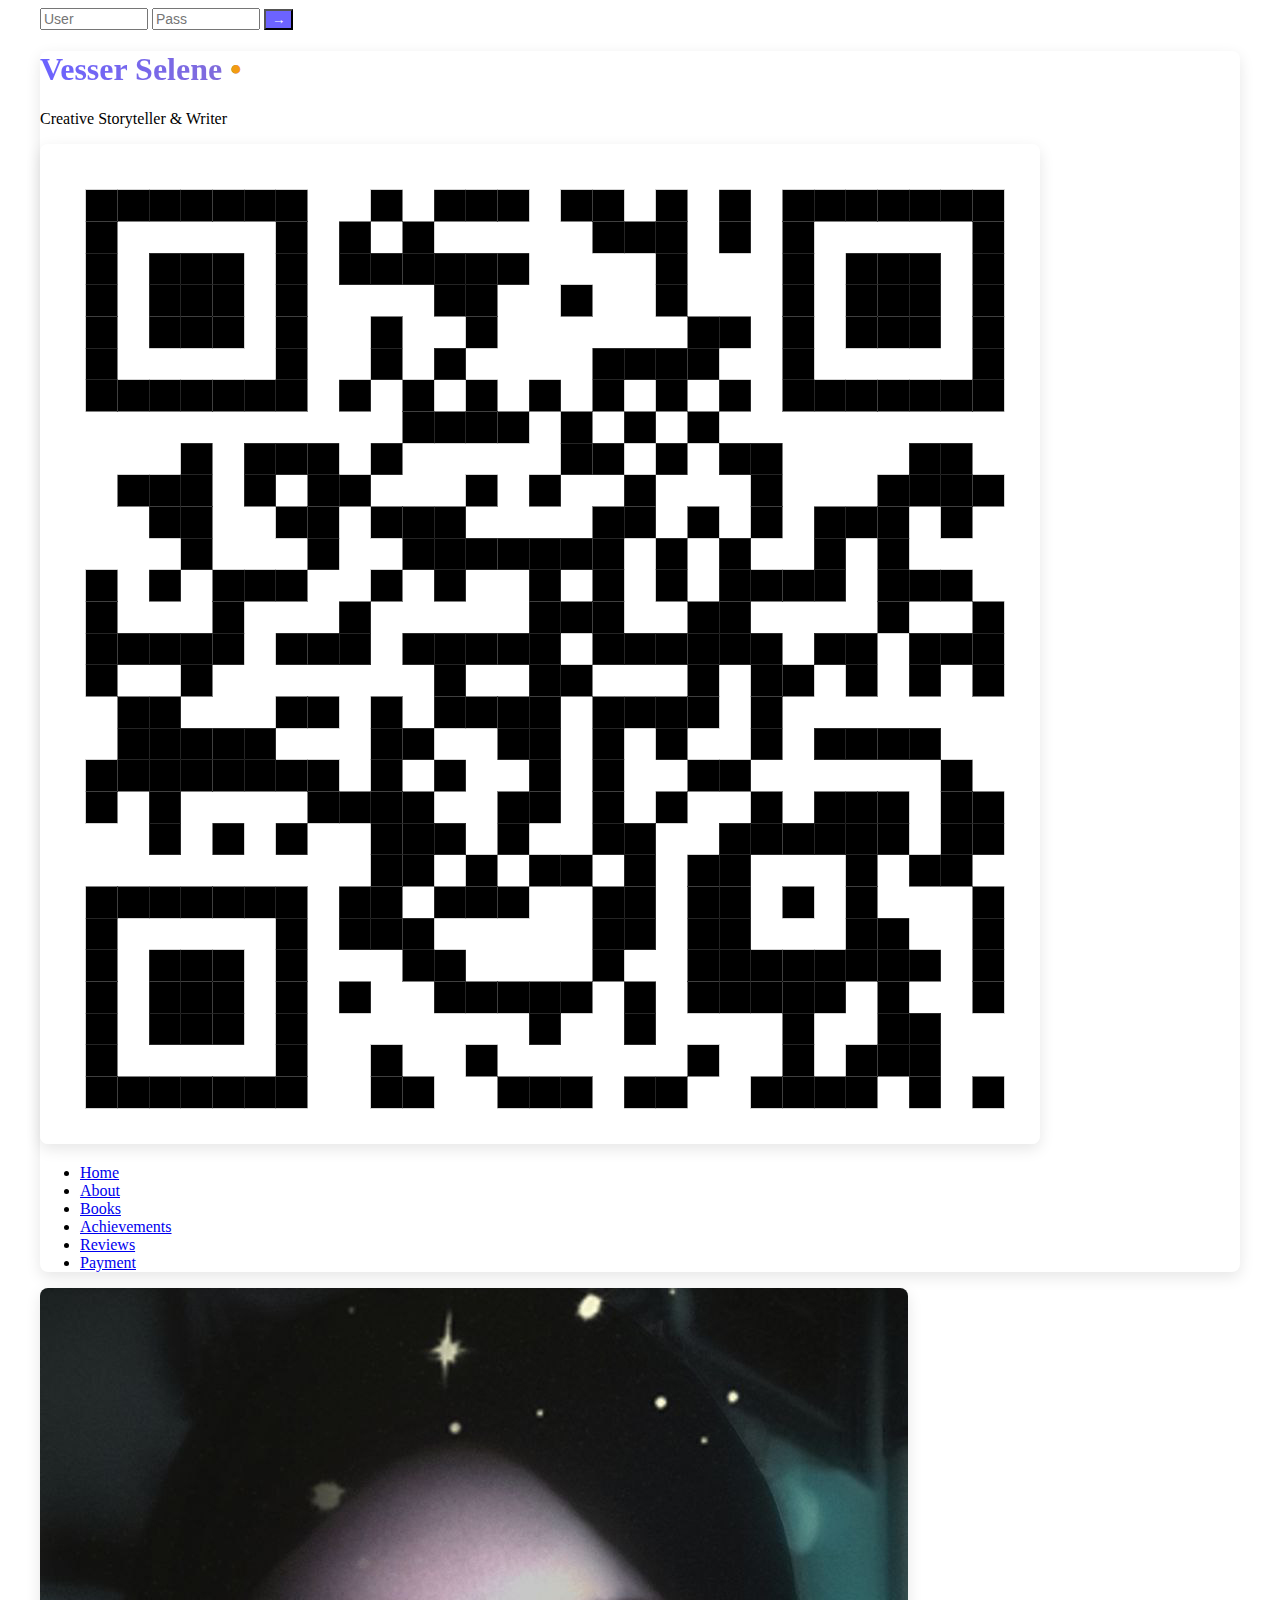
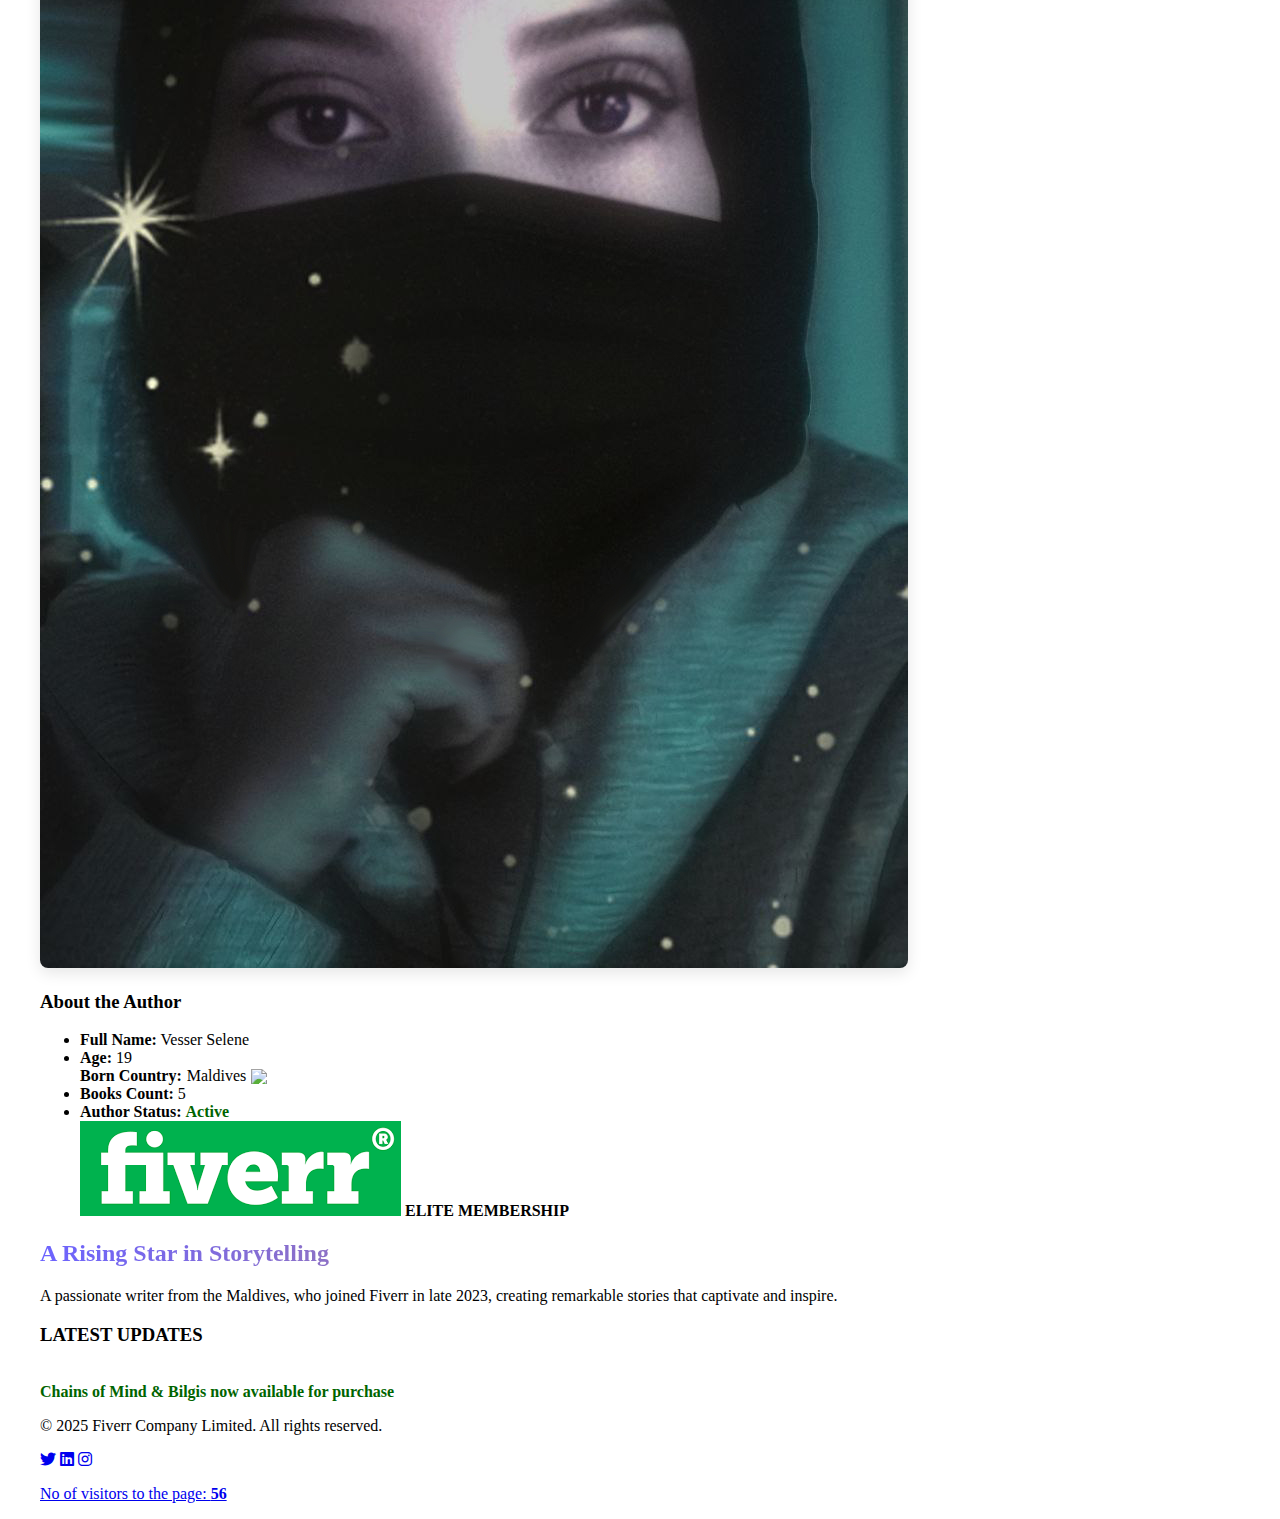
==== index.html @ 344a62d1 "index.html" ====
<!DOCTYPE html>
<html lang="en">
<head>
  <meta charset="UTF-8">
  <meta name="viewport" content="width=device-width, initial-scale=1.0">
  <title>Vesser Selene - Creative Storyteller & Writer</title>
  <meta name="description" content="Explore the wonders and secrets of Vesser Selene, a captivating online realm.">
  <meta name="keywords" content="Vesser Selene, mystical, mysterious, web experience">
  <meta name="author" content="FIVERR">
  <link rel="canonical" href="https://fiverrhub.github.io/vesserselene/">
  <link href="https://cdn.jsdelivr.net/npm/tailwindcss@2.2.19/dist/tailwind.min.css" rel="stylesheet">
  <link href="https://cdnjs.cloudflare.com/ajax/libs/font-awesome/6.0.0-beta3/css/all.min.css" rel="stylesheet">
  <style>
    .hidden { display: none; }
    @keyframes fadeIn {
      from { opacity: 0; }
      to { opacity: 1; }
    }
    .fade-in {
      animation: fadeIn 0.5s ease-in;
    }
    .admin-input {
      width: 100px;
      font-size: 0.875rem;
    }
    .shining-dot::after {
      content: '•';
      color: #f39c12;
      animation: shimmer 1.5s infinite;
      display: inline-block;
      margin-left: 0.5rem;
    }
    @keyframes shimmer {
      0%, 100% { opacity: 0; }
      50% { opacity: 1; }
    }
    .btn-primary {
      background-color: #6c63ff;
      color: #fff;
      transition: background-color 0.3s;
    }
    .btn-primary:hover {
      background-color: #574b90;
    }
    .btn-secondary {
      background-color: #f39c12;
      color: #fff;
      transition: background-color 0.3s;
    }
    .btn-secondary:hover {
      background-color: #e67e22;
    }
    .btn-danger {
      background-color: #e74c3c;
      color: #fff;
      transition: background-color 0.3s;
    }
    .btn-danger:hover {
      background-color: #c0392b;
    }
    .box-shadow {
      box-shadow: 0 5px 15px rgba(0, 0, 0, 0.1);
    }
    .rounded-lg {
      border-radius: 0.5rem;
    }
    .hover-grow:hover {
      transform: scale(1.05);
      transition: transform 0.3s;
    }
    .card {
      transition: background-color 0.3s;
      background-color: #fff;
    }
    .card:hover {
      background-color: #f9f9f9;
    }
    .container {
      max-width: 1200px;
      margin: 0 auto;
    }
    .text-gradient {
      background: linear-gradient(to right, #6c63ff, #f39c12);
      -webkit-background-clip: text;
      color: transparent;
    }
  </style>
  <script src="https://www.gstatic.com/firebasejs/9.6.1/firebase-app.js"></script>
  <script src="https://www.gstatic.com/firebasejs/9.6.1/firebase-firestore.js"></script>
</head>
<body class="bg-gradient-to-br from-gray-50 to-gray-100 text-gray-800">
  <div class="container mx-auto px-4 py-8">
    <!-- Admin Login Section -->
    <div id="admin-login" class="mb-2 flex justify-end">
      <div class="login-form flex space-x-1 scale-90">
        <input type="text" id="username" placeholder="User" class="admin-input p-1 rounded border text-sm">
        <input type="password" id="password" placeholder="Pass" class="admin-input p-1 rounded border text-sm">
        <button onclick="login()" class="btn-primary px-2 py-1 rounded text-sm">→</button>
      </div>
    </div>
    
    <!-- Admin Logout Section -->
    <div id="admin-logout" class="hidden mb-2 flex justify-end">
      <button onclick="logout()" class="btn-danger px-2 py-1 rounded text-sm">×</button>
    </div>

 <!-- Header section with QR code next to title -->
<header class="flex justify-between items-center mb-12 box-shadow p-4 rounded-lg">
  <div class="flex items-center space-x-4">
    <div>
      <h1 class="text-4xl font-bold text-gradient shining-dot">Vesser Selene</h1>
      <p class="text-xl text-gray-600">Creative Storyteller & Writer</p>
    </div>
    <img src="QR.png" alt="Elite Badge" class="w-20 h-20 rounded-lg box-shadow">
  </div>
  <nav>
    <ul class="flex space-x-4">
      <li><a href="#" onclick="showSection('home')" class="hover:text-blue-600">Home</a></li>
      <li><a href="#" onclick="showSection('about')" class="hover:text-blue-600">About</a></li>
      <li><a href="#" onclick="showSection('books')" class="hover:text-blue-600">Books</a></li>
      <li><a href="#" onclick="showSection('achievements')" class="hover:text-blue-600">Achievements</a></li>
      <li><a href="#" onclick="showSection('reviews')" class="hover:text-blue-600">Reviews</a></li>
      <li><a href="#" onclick="showSection('payment')" class="hover:text-blue-600">Payment</a></li>
    </ul>
  </nav>
</header>

<!-- Home section with bio details replacing QR code -->
<div id="home-section" class="section">
  <section id="hero" class="grid md:grid-cols-2 gap-8 items-center mb-16">
    <div class="hover-grow">
      <img src="author-photomod.jpg" alt="Vesser Selene" class="w-58 h-60 rounded-lg box-shadow mb-5"> 
      <div  shadow-md p-4">
 <h3 class="text-xl font-bold mb-2">About the Author</h3>

<div class="text-gray-700 space-y-4">
    <!-- Basic Info List -->
<div class="author-details">
    <ul class="list-none space-y-2">
        <li><strong>Full Name:</strong> Vesser Selene</li>
        <li><strong>Age:</strong> 19</li>
        <li style="display: flex; align-items: center;">
            <strong>Born Country:</strong> 
            <span style="margin-left: 5px;">Maldives</span>
            <img src="https://upload.wikimedia.org/wikipedia/commons/0/0f/Flag_of_Maldives.svg" alt="Maldives Flag" width="25" height="15" style="margin-left: 5px;">
        </li>
     
        <li><strong>Books Count:</strong> 5</li> 
		
		 
           
		
		
		   <li><strong>Author Status:</strong> <span style="color: darkgreen; font-weight: bold;">Active</span></li>
		    <img src="FIVERR.JPG" alt="Elite Badge" class="w-38 h-11 "><strong> ELITE MEMBERSHIP</strong>
		   
    </ul>
</div>


    <!-- Professional Background -->
    <div class="author-background mt-4">
        <p>
   
        </p>
    </div>
</div>
</p>
      </div>
    </div>
    <div>
      <h2 class="text-3xl font-bold mb-4 text-gradient">A Rising Star in Storytelling</h2>
      <p class="text-lg mb-4">A passionate writer from the Maldives, who joined Fiverr in late 2023, creating remarkable stories that captivate and inspire.</p>
      
        <h3 class="font-bold text-red-500 animate-pulse">LATEST UPDATES</h3>
		<br>
        <span style="color: darkgreen; font-weight: bold;">Chains of Mind & Bilgis now available for purchase
     
	 
    </div>
  </section>
</div>

    <div id="about-section" class="section hidden">
      <section class="bg-white rounded-lg shadow-md p-8 fade-in">
        <h2 class="text-3xl font-bold mb-6 text-center">About Vesser Selene</h2>
        <div class="prose max-w-4xl mx-auto">
          <h3 class="text-2xl font-semibold mb-4">A Rising Star in Storytelling</h3>
          <p class="mb-4">Vesser Selene is a passionate writer whose commitment to storytelling has made her a standout in the creative community. She joined Fiverr in late 2023, and her journey has been nothing short of remarkable.</p>
          <h3 class="text-2xl font-semibold mb-4">Achievements in Contests</h3>
          <p class="mb-4">In 2024, Vesser participated in the Fiverr Steel-a-Palooza Contest, submitting three of her original stories. Her talent shone brightly, with two of her entries ranking in the top 100 and one breaking into the top 50.</p>
          <p class="mb-4">Her skill extends beyond storytelling—Vesser is a master of wording illustration, an ability to paint vivid and immersive scenes through her prose. This talent was evident in the Fiverr Fiction Fest Contest, where one of the stories she assisted ranked in the top 6. Notably, this contest featured contributions from the top 10 writers from the Palooza event, underscoring her collaborative prowess and creative excellence.</p>
          <h3 class="text-2xl font-semibold mb-4">Global Recognition</h3>
          <p class="mb-4">Vesser Selene's dedication and talent earned global recognition when her story Bound by Ink stunned the Fiverr community by ranking in the top 30 of the Fiverr Inspiration Awards 2024. Notably, she became one of only eight Fiverr clients to achieve this prestigious ranking in the competition. This accomplishment solidified her status as one of the brightest newcomers on the platform.</p>
          <h3 class="text-2xl font-semibold mb-4">Elite Status</h3>
          <p class="mb-4">In light of her incredible journey, Fiverr has honored Vesser Selene by inducting her into the Fiverr Elite Member Club. Her dedication, creativity, and meteoric rise serve as an inspiration to storytellers everywhere.</p>
          <p class="italic">We wish Vesser Selene continued success as she leaves an indelible mark on the world of storytelling!</p>
        </div>
      </section>
    </div>

    <div id="books-section" class="section hidden">
      <section class="mb-16 fade-in">
        <h2 class="text-3xl text-center mb-8">Books by Vesser Selene</h2>
        <div class="grid md:grid-cols-3 gap-6">
          <div class="card rounded-lg p-6 text-center hover-grow">
            <img src="BOOK1.JPG" alt="Bound by Ink" class="w-full rounded-lg mb-8">
            <h3 class="text-xl font-bold mb-2">CHAINS OF MIND</h3>
            <p class="text-sm mb-4">Drama, Horror, Mystery, Psychological Thriller</p>
            <div class="flex justify-center space-x-2">
              <a href="Skrillpage.html" class="btn-secondary px-4 py-2 rounded">Buy via Skrill $5</a>
              <button onclick="promptPremiumDownload()" class="btn-primary px-4 py-2 rounded">Premium</button>
            </div>
          </div>
          <div class="card rounded-lg p-6 text-center hover-grow">
            <img src="BOOK2.JPG" alt="Bound by Ink" class="w-full rounded-lg mb-8">
            <h3 class="text-xl font-bold mb-2">BILGIS</h3>
            <p class="text-sm mb-4">Horror, Thriller, Drama, Psychological</p>
            <div class="flex justify-center space-x-2">
              <a href="Skrillpage.html" class="btn-secondary px-4 py-2 rounded">Buy via Skrill $5</a>
              <button onclick="promptPremiumDownload()" class="btn-primary px-4 py-2 rounded">Premium</button>
            </div>
          </div>
          <div class="card rounded-lg p-6 text-center hover-grow">
            <img src="BOOK4.JPG" alt="Bound by Ink" class="w-full rounded-lg mb-8">
            <h3 class="text-xl font-bold mb-2">BOUND BY INK</h3>
            <p class="text-sm mb-4">Mystery, Psychological Horror, Thriller, Dark Fantasy</p>
            <div class="flex justify-center space-x-2">
              <a href="Skrillpage.html" class="btn-secondary px-4 py-2 rounded">Buy via Skrill $12</a>
              <button onclick="promptPremiumDownload()" class="btn-primary px-4 py-2 rounded">Premium</button>
            </div>
            <!-- Reviews Section -->
            <div class="mt-8 text-left">
              <h4 class="text-xl font-semibold mb-4">Reader Reviews</h4>
              <div class="space-y-4">
                <!-- Review 1 -->
                <div class="bg-gray-50 rounded-lg p-4 shadow-sm">
                  <div class="flex items-center mb-2">
                    <div class="flex text-yellow-400">
                      <i class="fas fa-star" style="font-size: 12px;"></i>
                      <i class="fas fa-star" style="font-size: 12px;"></i>
                      <i class="fas fa-star" style="font-size: 12px;"></i>
                    </div>
                    <span class="ml-2 text-sm text-gray-600">By Auren</span>
                    <span class="ml-2 text-sm text-gray-400">28 Jan 2025</span>
                  </div>
                  <p class="text-gray-700 mb-2">Your story had its creepy vibe, but with your charm? It’d be irresistible. 😉 Keep shining my rising star ... Big fan Vesser Selene 😘</p>
                  <div id="reply-section-1" class="mt-2 hidden">
                    <textarea id="reply-text-1" class="w-full p-2 border rounded-lg" rows="2" placeholder="Write your reply..."></textarea>
                    <div class="flex space-x-2 mt-2">
                      <button onclick="submitReply(1)" class="btn-primary px-3 py-1 rounded-lg text-sm">Submit</button>
                      <button onclick="cancelReply(1)" class="btn-secondary px-3 py-1 rounded-lg text-sm">Cancel</button>
                    </div>
                  </div>
                  <button onclick="showReplySection(1)" class="reply-btn text-blue-500 text-sm hover:text-blue-600 hidden">Reply</button>
                  <div id="replies-1" class="ml-4 mt-2 pl-4 border-l-2 border-gray-200"></div>
                </div>
                <!-- Review 2 -->
                <div class="bg-gray-50 rounded-lg p-4 shadow-sm">
                  <div class="flex items-center mb-2">
                    <div class="flex text-yellow-400">
                      <i class="fas fa-star" style="font-size: 12px;"></i>
                      <i class="fas fa-star" style="font-size: 12px;"></i>
                      <i class="fas fa-star" style="font-size: 12px;"></i>
                      <i class="fas fa-star" style="font-size: 12px;"></i>
                    </div>
                    <span class="ml-2 text-sm text-gray-600">By Ishadora</span>
                    <span class="ml-2 text-sm text-gray-400">28 Jan 2025</span>
                  </div>
                  <p class="text-gray-700 mb-2">I absolutely loved your story❤️ The Cursed Journals is such a fun mix of reality and fiction—creepy in the best way and so gripping. Highly recommend 😊 </p>
                  <div id="reply-section-2" class="mt-2 hidden">
                    <textarea id="reply-text-2" class="w-full p-2 border rounded-lg" rows="2" placeholder="Write your reply..."></textarea>
                    <div class="flex space-x-2 mt-2">
                      <button onclick="submitReply(2)" class="btn-primary px-3 py-1 rounded-lg text-sm">Submit</button>
                      <button onclick="cancelReply(2)" class="btn-secondary px-3 py-1 rounded-lg text-sm">Cancel</button>
                    </div>
                  </div>
                  <button onclick="showReplySection(2)" class="reply-btn text-blue-500 text-sm hover:text-blue-600 hidden">Reply</button>
                  <div id="replies-2" class="ml-4 mt-2 pl-4 border-l-2 border-gray-200"></div>
                </div>
                <!-- Review 3 -->
                <div class="bg-gray-50 rounded-lg p-4 shadow-sm">
                  <div class="flex items-center mb-2">
                    <div class="flex text-yellow-400">
                      <i class="fas fa-star" style="font-size: 12px;"></i>
                      <i class="fas fa-star" style="font-size: 12px;"></i>
                    </div>
                    <span class="ml-2 text-sm text-gray-600">By Robin</span>
                    <span class="ml-2 text-sm text-gray-400">01 Feb 2025</span>
                  </div>
                  <p class="text-gray-700 mb-2">not so bad @ishadora are you happy now 😊 </p>
                  <div id="reply-section-3" class="mt-2 hidden">
                    <textarea id="reply-text-3" class="w-full p-2 border rounded-lg" rows="2" placeholder="Write your reply..."></textarea>
                    <div class="flex space-x-2 mt-2">
                      <button onclick="submitReply(3)" class="btn-primary px-3 py-1 rounded-lg text-sm">Submit</button>
                      <button onclick="cancelReply(3)" class="btn-secondary px-3 py-1 rounded-lg text-sm">Cancel</button>
                    </div>
                  </div>
                  <button onclick="showReplySection(3)" class="reply-btn text-blue-500 text-sm hover:text-blue-600 hidden">Reply</button>
                  <div id="replies-3" class="ml-4 mt-2 pl-4 border-l-2 border-gray-200"></div>
                </div>
                <!-- Review 4 -->
                <div class="bg-gray-50 rounded-lg p-4 shadow-sm">
                  <div class="flex items-center mb-2">
                    <div class="flex text-yellow-400">
                      <i class="fas fa-star" style="font-size: 12px;"></i>
                      <i class="fas fa-star" style="font-size: 12px;"></i>
                      <i class="fas fa-star" style="font-size: 12px;"></i>
                      <i class="fas fa-star" style="font-size: 12px;"></i>
                    </div>
                    <span class="ml-2 text-sm text-gray-600">By Auren</span>
                    <span class="ml-2 text-sm text-gray-400">05 Feb 2025</span>
                  </div>
                  <p class="text-gray-700 mb-2">@Robin & @Ishadora 🍿👀🤔 Drama's getting good now go get a room...losers</p>
                  <div id="reply-section-4" class="mt-2 hidden">
   







				  <textarea id="reply-text-4" class="w-full p-2 border rounded-lg" rows="2" placeholder="Write your reply..."></textarea>
                    <div class="flex space-x-2 mt-2">
                      <button onclick="submitReply(4)" class="btn-primary px-3 py-1 rounded-lg text-sm">Submit</button>
                      <button onclick="cancelReply(4)" class="btn-secondary px-3 py-1 rounded-lg text-sm">Cancel</button>
                    </div>
                  </div>
                  <button onclick="showReplySection(4)" class="reply-btn text-blue-500 text-sm hover:text-blue-600 hidden">Reply</button>
                  <div id="replies-4" class="ml-4 mt-2 pl-4 border-l-2 border-gray-200"></div>
                </div>
                <!-- New Reviews will be appended here -->
                <div id="new-reviews-container"></div>
              </div>
            </div>
          </div>
        </div>
      </section>
    </div>

    <div id="achievements-section" class="section hidden">
      <section class="mb-16 fade-in">
        <h2 class="text-3xl text-center mb-8">Achievements & Recognition</h2>
        <div class="flex justify-center mb-8">
          <img src="ELITE.png" alt="Elite Badge" class="w-65 h-30 rounded-lg">
        </div>
        <div class="grid md:grid-cols-3 gap-6">
          <div class="bg-white p-6 rounded-lg shadow-md hover-grow">
            <i class="fas fa-star text-4xl text-green-500 mb-4"></i>
            <h3 class="font-bold mb-2">Fiverr Steel-a-Palooza Contest</h3>
            <p>Two entries in the Top 100, including one in the Top 50: Chains of Mind & Bilqis</p>
          </div>
          <div class="bg-white p-6 rounded-lg shadow-md hover-grow">
            <i class="fas fa-star text-4xl text-green-500 mb-4"></i>
            <h3 class="font-bold mb-2">Fiverr Fiction Fest</h3>
            <p>Vanishing Pulse – Assisted Story by Vesser Selene, Officially Ranked in the Top</p>
          </div>
          <div class="bg-white p-6 rounded-lg shadow-md hover-grow">
            <i class="fas fa-trophy text-4xl text-yellow-500 mb-4"></i>
            <i class="fas fa-award text-4xl text-blue-500 mb-4"></i>
            <h3 class="font-bold mb-2">Fiverr Inspiration Awards</h3>
            <p>Bound by Ink ranked in the Top 30 in 2024, becoming one of only 8 Fiverr members to achieve this milestone</p>
          </div>
        </div>
      </section>
    </div>

    <div id="reviews-section" class="section hidden">
      <section class="mb-16 fade-in">
        <h2 class="text-3xl text-center mb-8">Reviews</h2>
        <div class="text-center mb-4">
          <input type="password" id="reviews-password" placeholder="Enter premium code" class="p-2 border rounded text-sm">
          <button onclick="verifyReviewsPassword()" class="btn-primary px-4 py-2 rounded">Submit</button>
        </div>
        <div id="reviews-content" class="hidden">
          <div class="text-center mb-4">
            <input type="text" id="reviewer-name" class="w-full p-2 border rounded-lg mb-2" placeholder="Your Name">
            <textarea id="new-review-text" class="w-full p-2 border rounded-lg" rows="3" placeholder="Write your review..."></textarea>
            <button onclick="postReview()" class="btn-primary px-4 py-2 rounded mt-2">Post</button>
          </div>
          <div id="reviews-list" class="space-y-4">
            <!-- Existing reviews will be displayed here -->
          </div>
        </div>
      </section>
    </div>

    <div id="payment-section" class="section hidden">
      <section class="mb-16 fade-in">
        <h2 class="text-3xl text-center mb-8">Payment Related</h2>
        <li><a href="payment.html" class="hover:text-blue-600">Payment Related</a></li>
      </section>
    </div>

<footer class="text-center py-8 bg-gray-800 text-white rounded-lg">
  <p>&copy; 2025 Fiverr Company Limited. All rights reserved.</p>
  <div class="mt-4 space-x-4">
    <a href="#" class="hover:text-blue-400"><i class="fab fa-twitter"></i></a>
    <a href="#" class="hover:text-blue-400"><i class="fab fa-linkedin"></i></a>
    <a href="#" class="hover:text-blue-400"><i class="fab fa-instagram"></i></a>
  </div>
  <p class="mt-4">
    <a href="map.html" class="text-blue-400 hover:underline">No of visitors to the page: <strong>56</strong></a>
  </p>
</footer>
</div>

  <script>
    // Firebase configuration
    const firebaseConfig = {
      apiKey: "YOUR_API_KEY",
      authDomain: "YOUR_PROJECT_ID.firebaseapp.com",
      projectId: "YOUR_PROJECT_ID",
      storageBucket: "YOUR_PROJECT_ID.appspot.com",
      messagingSenderId: "YOUR_MESSAGING_SENDER_ID",
      appId: "YOUR_APP_ID",
      measurementId: "YOUR_MEASUREMENT_ID"
    };

    // Initialize Firebase
    const app = firebase.initializeApp(firebaseConfig);
    const db = firebase.firestore();

    console.log("Firestore initialized:", db);

    // Show default home section
    document.addEventListener('DOMContentLoaded', () => {
      showSection('home');
      loadReviews();
    });

    function showSection(sectionName) {
      document.querySelectorAll('.section').forEach(section => {
        section.classList.add('hidden');
      });
      document.getElementById(`${sectionName}-section`).classList.remove('hidden');
    }

    function login() {
      const username = document.getElementById('username').value;
      const password = document.getElementById('password').value;
      
      if (username === "admin" && password === "password") {
        document.getElementById('admin-login').classList.add('hidden');
        document.getElementById('admin-logout').classList.remove('hidden');
        // Show reply buttons when logged in
        document.querySelectorAll('.reply-btn').forEach(btn => {
          btn.classList.remove('hidden');
        });
      } else {
        alert("Invalid credentials");
      }
    }

    function logout() {
      document.getElementById('admin-login').classList.remove('hidden');
      document.getElementById('admin-logout').classList.add('hidden');
      document.getElementById('username').value = '';
      document.getElementById('password').value = '';
      // Hide reply buttons when logged out
      document.querySelectorAll('.reply-btn').forEach(btn => {
        btn.classList.add('hidden');
      });
      // Hide any open reply sections
      document.querySelectorAll('[id^="reply-section-"]').forEach(section => {
        section.classList.add('hidden');
      });
    }

    function promptPremiumDownload() {
      var password = prompt("Enter password to download the book:");
      if (password === "5555") {
        window.location.href = "Bound_by_Ink.pdf";
      } else {
        alert("Payment Required");
      }
    }

    function promptPassword(bookTitle) {
      var password = prompt("Enter password to download the book:");
      if (password === "0151") {
        window.location.href = bookTitle + ".pdf";
      } else {
        alert("Download restricted by the author at this moment.");
      }
    }

    // Review system functions
    function showReplySection(reviewId) {
      document.getElementById(`reply-section-${reviewId}`).classList.remove('hidden');
      document.querySelector(`button[onclick="showReplySection(${reviewId})"]`).classList.add('hidden');
    }

    function cancelReply(reviewId) {
      document.getElementById(`reply-section-${reviewId}`).classList.add('hidden');
      document.querySelector(`button[onclick="showReplySection(${reviewId})"]`).classList.remove('hidden');
      document.getElementById(`reply-text-${reviewId}`).value = '';
    }

    function submitReply(reviewId) {
      const replyText = document.getElementById(`reply-text-${reviewId}`).value;
      if (replyText.trim() === '') return;

      const repliesContainer = document.getElementById(`replies-${reviewId}`);
      const replyElement = document.createElement('div');
      replyElement.className = 'mt-2';
      replyElement.innerHTML = `
        <div class="flex items-center text-sm">
          <span class="font-medium">Admin</span>
          <span class="ml-2 text-gray-400">• ${new Date().toLocaleDateString()}</span>
        </div>
        <p class="text-gray-700 text-sm mt-1">${replyText}</p>
      `;
      
      repliesContainer.appendChild(replyElement);
      cancelReply(reviewId);
    }

    function verifyReviewsPassword() {
      const password = document.getElementById('reviews-password').value;
      if (password === "2552") {
        document.getElementById('reviews-content').classList.remove('hidden');
      } else {
        alert("Invalid premium code");
      }
    }

    function postReview() {
      const reviewerName = document.getElementById('reviewer-name').value;
      const reviewText = document.getElementById('new-review-text').value;
      if (reviewText.trim() === '' || reviewerName.trim() === '') return;

      const review = {
        name: reviewerName,
        text: reviewText,
        date: new Date().toLocaleDateString()
      };

      console.log("Saving review:", review);

      // Save review to Firestore
      db.collection("reviews").add(review)
        .then(() => {
          console.log("Review saved successfully");
          displayReview(review, document.getElementById('reviews-list'));
          displayReview(review, document.getElementById('new-reviews-container'));

          document.getElementById('reviewer-name').value = '';
          document.getElementById('new-review-text').value = '';
        })
        .catch((error) => {
          console.error("Error adding review: ", error);
        });
    }

    function displayReview(review, container) {
      const newReviewElement = document.createElement('div');
      newReviewElement.className = 'bg-gray-50 rounded-lg p-4 shadow-sm';
      newReviewElement.innerHTML = `
        <div class="flex items-center mb-2">
          <div class="flex text-yellow-400">
            <i class="fas fa-star"></i>
            <i class="fas fa-star"></i>
            <i class="fas fa-star"></i>
          </div>
          <span class="ml-2 text-sm text-gray-600">By ${review.name}</span>
          <span class="ml-2 text-sm text-gray-400">• ${review.date}</span>
        </div>
        <p class="text-gray-700 mb-2">${review.text}</p>
      `;
      container.appendChild(newReviewElement);
    }

    function loadReviews() {
      db.collection("reviews").get().then((querySnapshot) => {
        const reviewsList = document.getElementById('reviews-list');
        const newReviewsContainer = document.getElementById('new-reviews-container');
        querySnapshot.forEach((doc) => {
          const review = doc.data();
          displayReview(review, reviewsList);
          displayReview(review, newReviewsContainer);
        });
      }).catch((error) => {
        console.error("Error getting reviews: ", error);
      });
    }

    function verifyPaymentPassword() {
      const password = document.getElementById('payment-password').value;
      if (password === "1234") {
        document.getElementById('payment-content').classList.remove('hidden');
      } else {
        alert("Invalid payment code");
      }
    }
  </script>
</body>
</html>
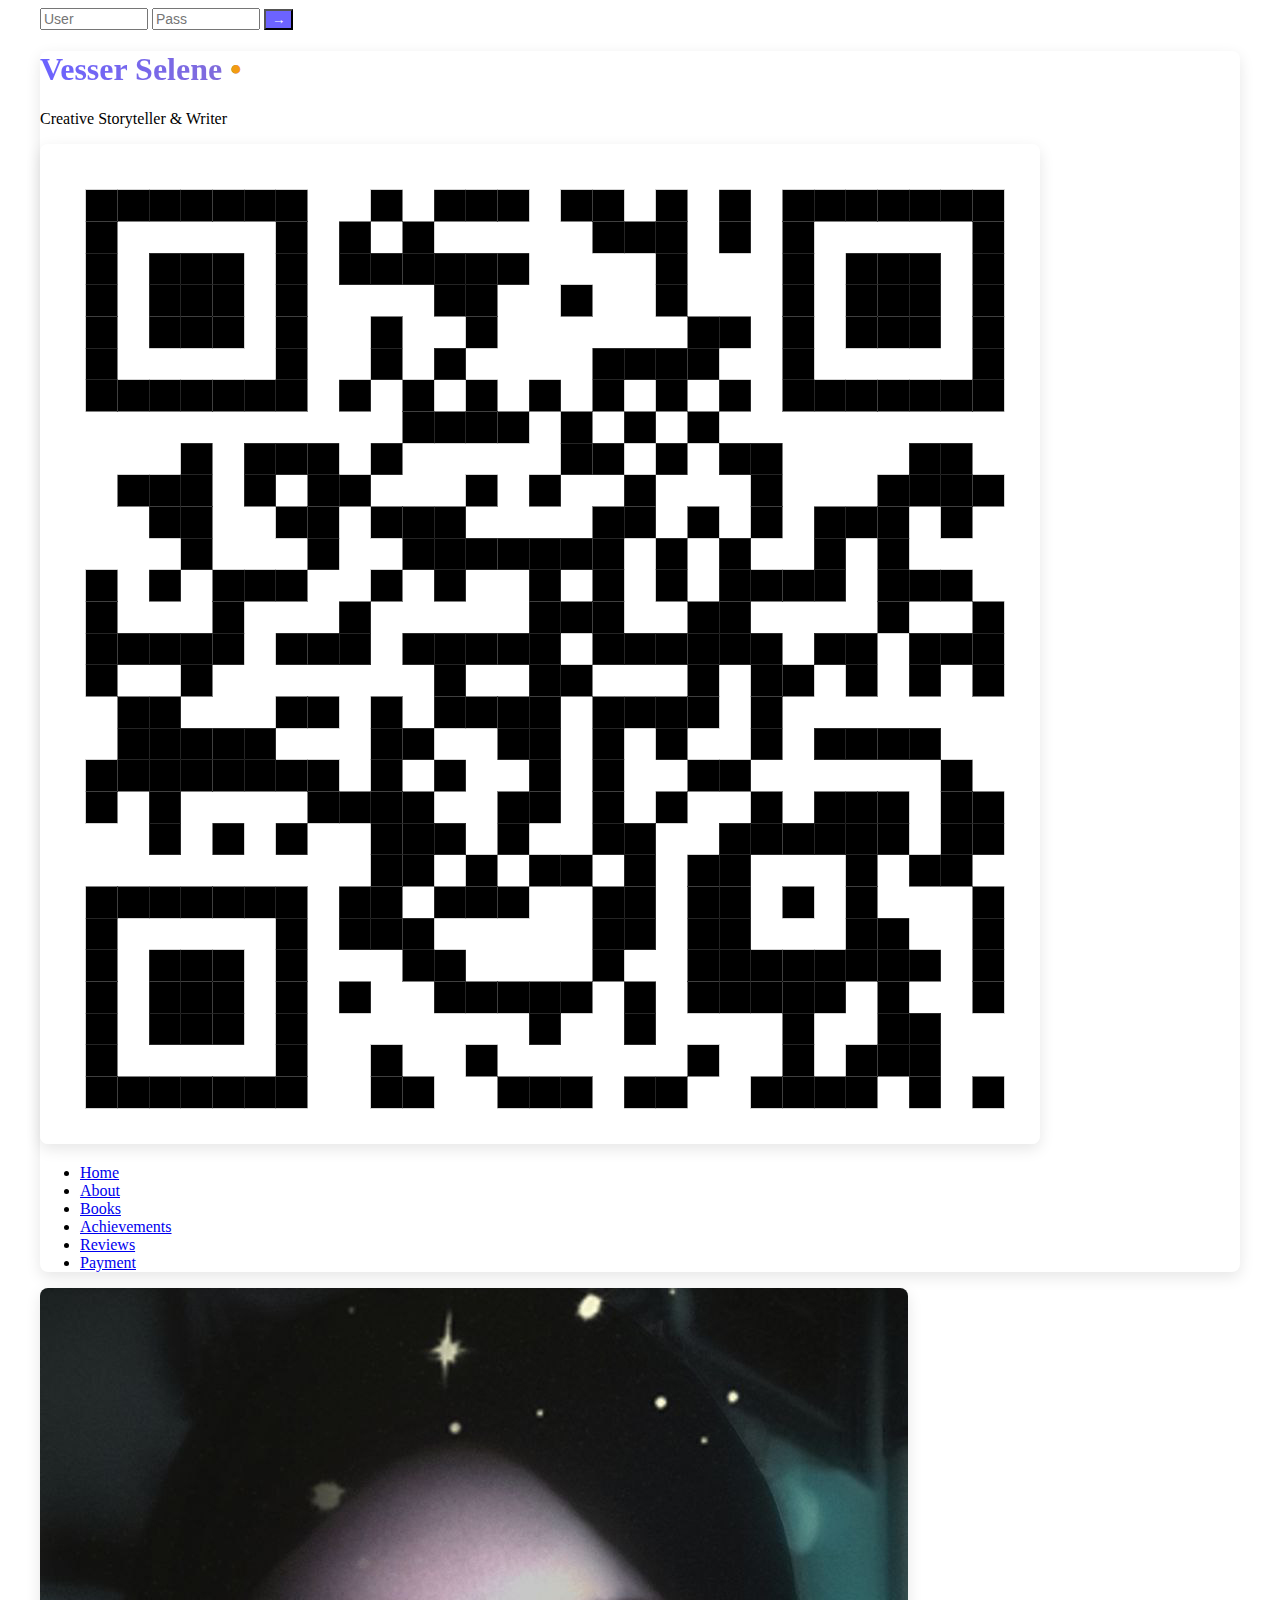
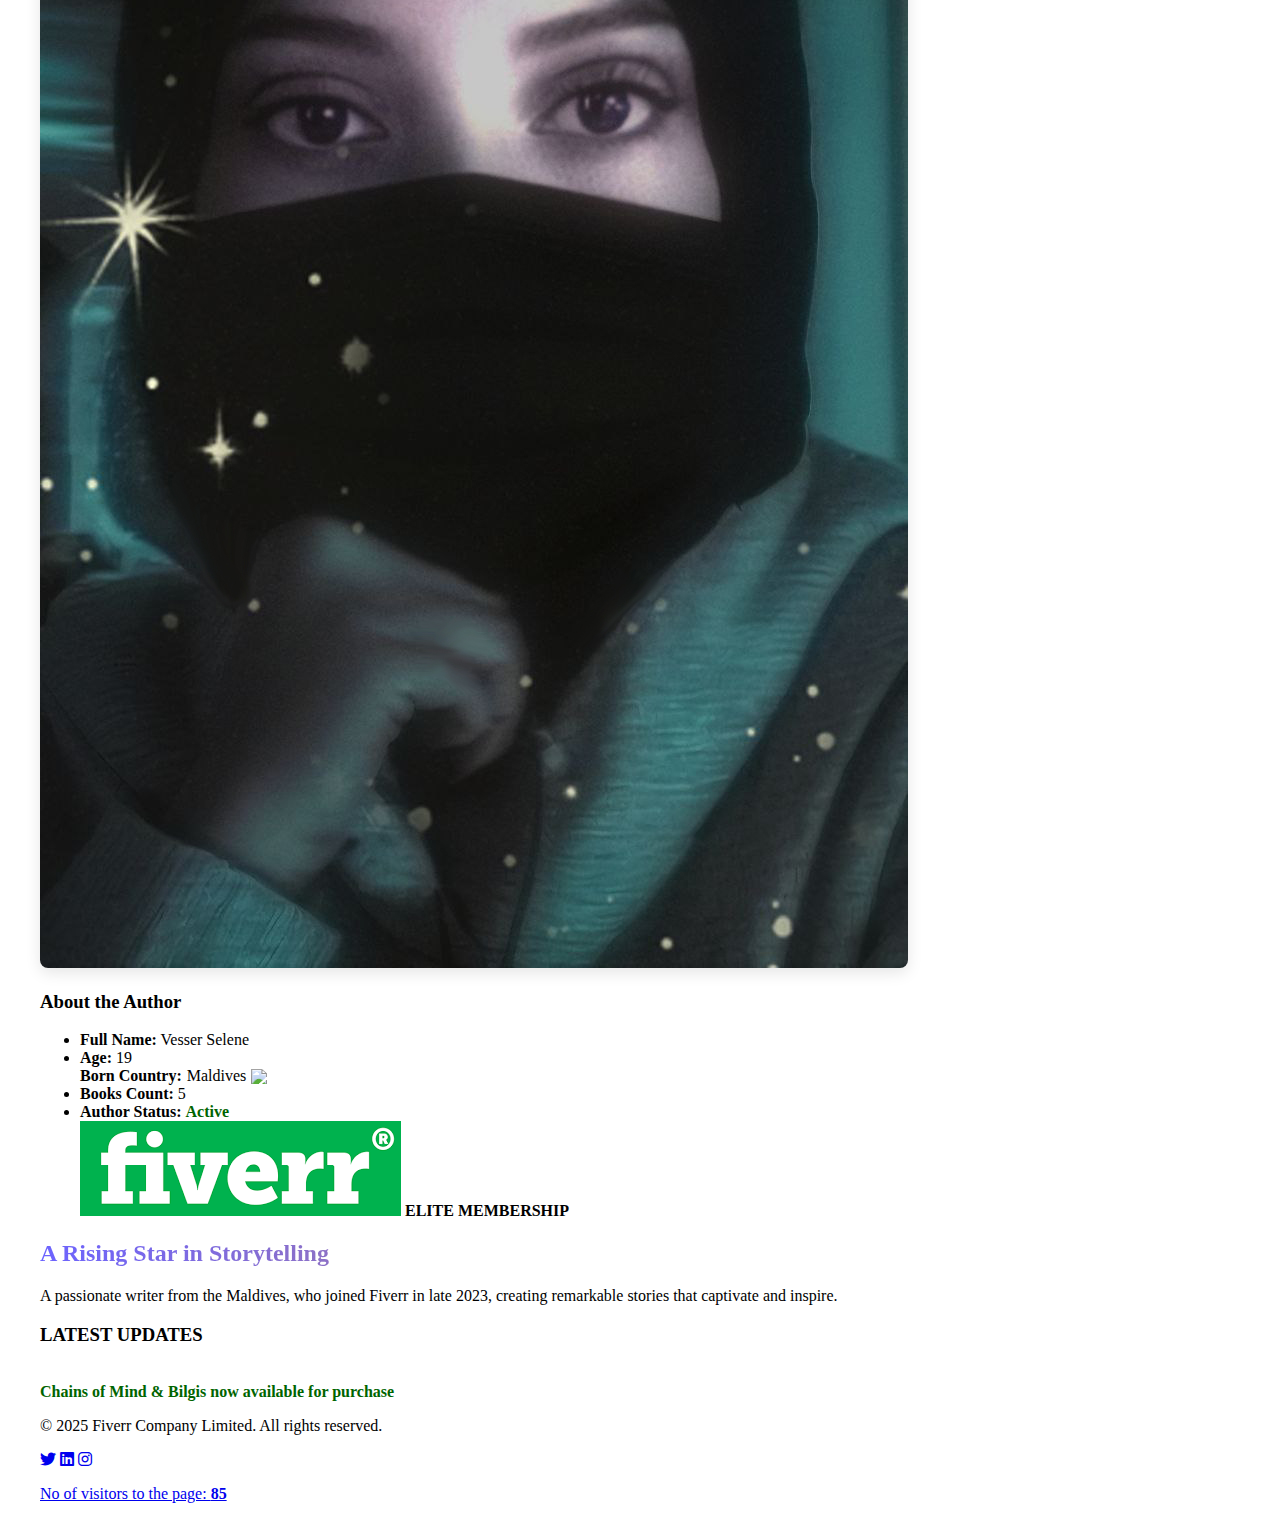
==== commit 414bc18f: "index.html" ====
--- a/index.html
+++ b/index.html
@@ -206,7 +206,7 @@
         <h2 class="text-3xl text-center mb-8">Books by Vesser Selene</h2>
         <div class="grid md:grid-cols-3 gap-6">
           <div class="card rounded-lg p-6 text-center hover-grow">
-            <img src="BOOK1.JPG" alt="Bound by Ink" class="w-full rounded-lg mb-8">
+            <img src="BOOK_1.JPG" alt="Bound by Ink" class="w-full rounded-lg mb-8">
             <h3 class="text-xl font-bold mb-2">CHAINS OF MIND</h3>
             <p class="text-sm mb-4">Drama, Horror, Mystery, Psychological Thriller</p>
             <div class="flex justify-center space-x-2">
@@ -215,7 +215,7 @@
             </div>
           </div>
           <div class="card rounded-lg p-6 text-center hover-grow">
-            <img src="BOOK2.JPG" alt="Bound by Ink" class="w-full rounded-lg mb-8">
+            <img src="BOOK_2.JPG" alt="Bound by Ink" class="w-full rounded-lg mb-8">
             <h3 class="text-xl font-bold mb-2">BILGIS</h3>
             <p class="text-sm mb-4">Horror, Thriller, Drama, Psychological</p>
             <div class="flex justify-center space-x-2">
@@ -224,7 +224,7 @@
             </div>
           </div>
           <div class="card rounded-lg p-6 text-center hover-grow">
-            <img src="BOOK4.JPG" alt="Bound by Ink" class="w-full rounded-lg mb-8">
+            <img src="BOOK_4.JPG" alt="Bound by Ink" class="w-full rounded-lg mb-8">
             <h3 class="text-xl font-bold mb-2">BOUND BY INK</h3>
             <p class="text-sm mb-4">Mystery, Psychological Horror, Thriller, Dark Fantasy</p>
             <div class="flex justify-center space-x-2">
@@ -403,7 +403,7 @@
     <a href="#" class="hover:text-blue-400"><i class="fab fa-instagram"></i></a>
   </div>
   <p class="mt-4">
-    <a href="map.html" class="text-blue-400 hover:underline">No of visitors to the page: <strong>56</strong></a>
+    <a href="map.html" class="text-blue-400 hover:underline">No of visitors to the page: <strong>85</strong></a>
   </p>
 </footer>
 </div>
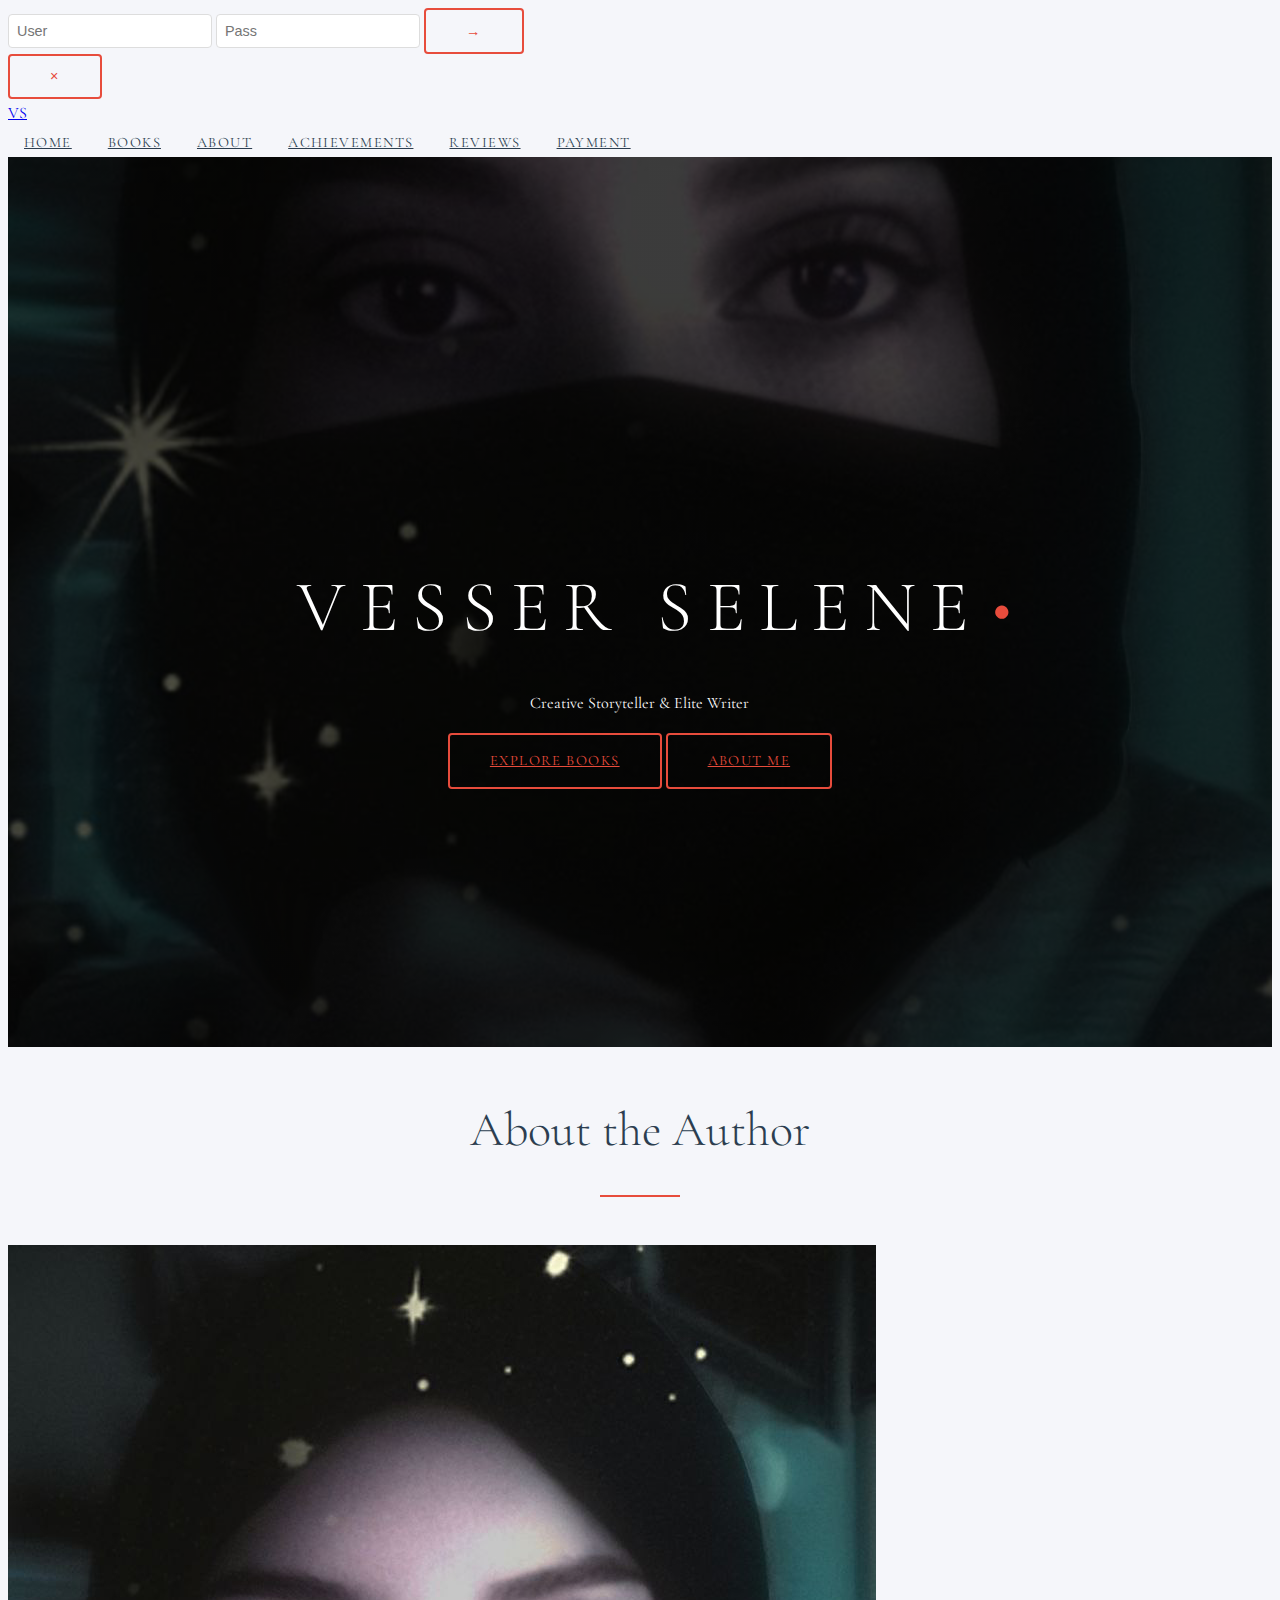
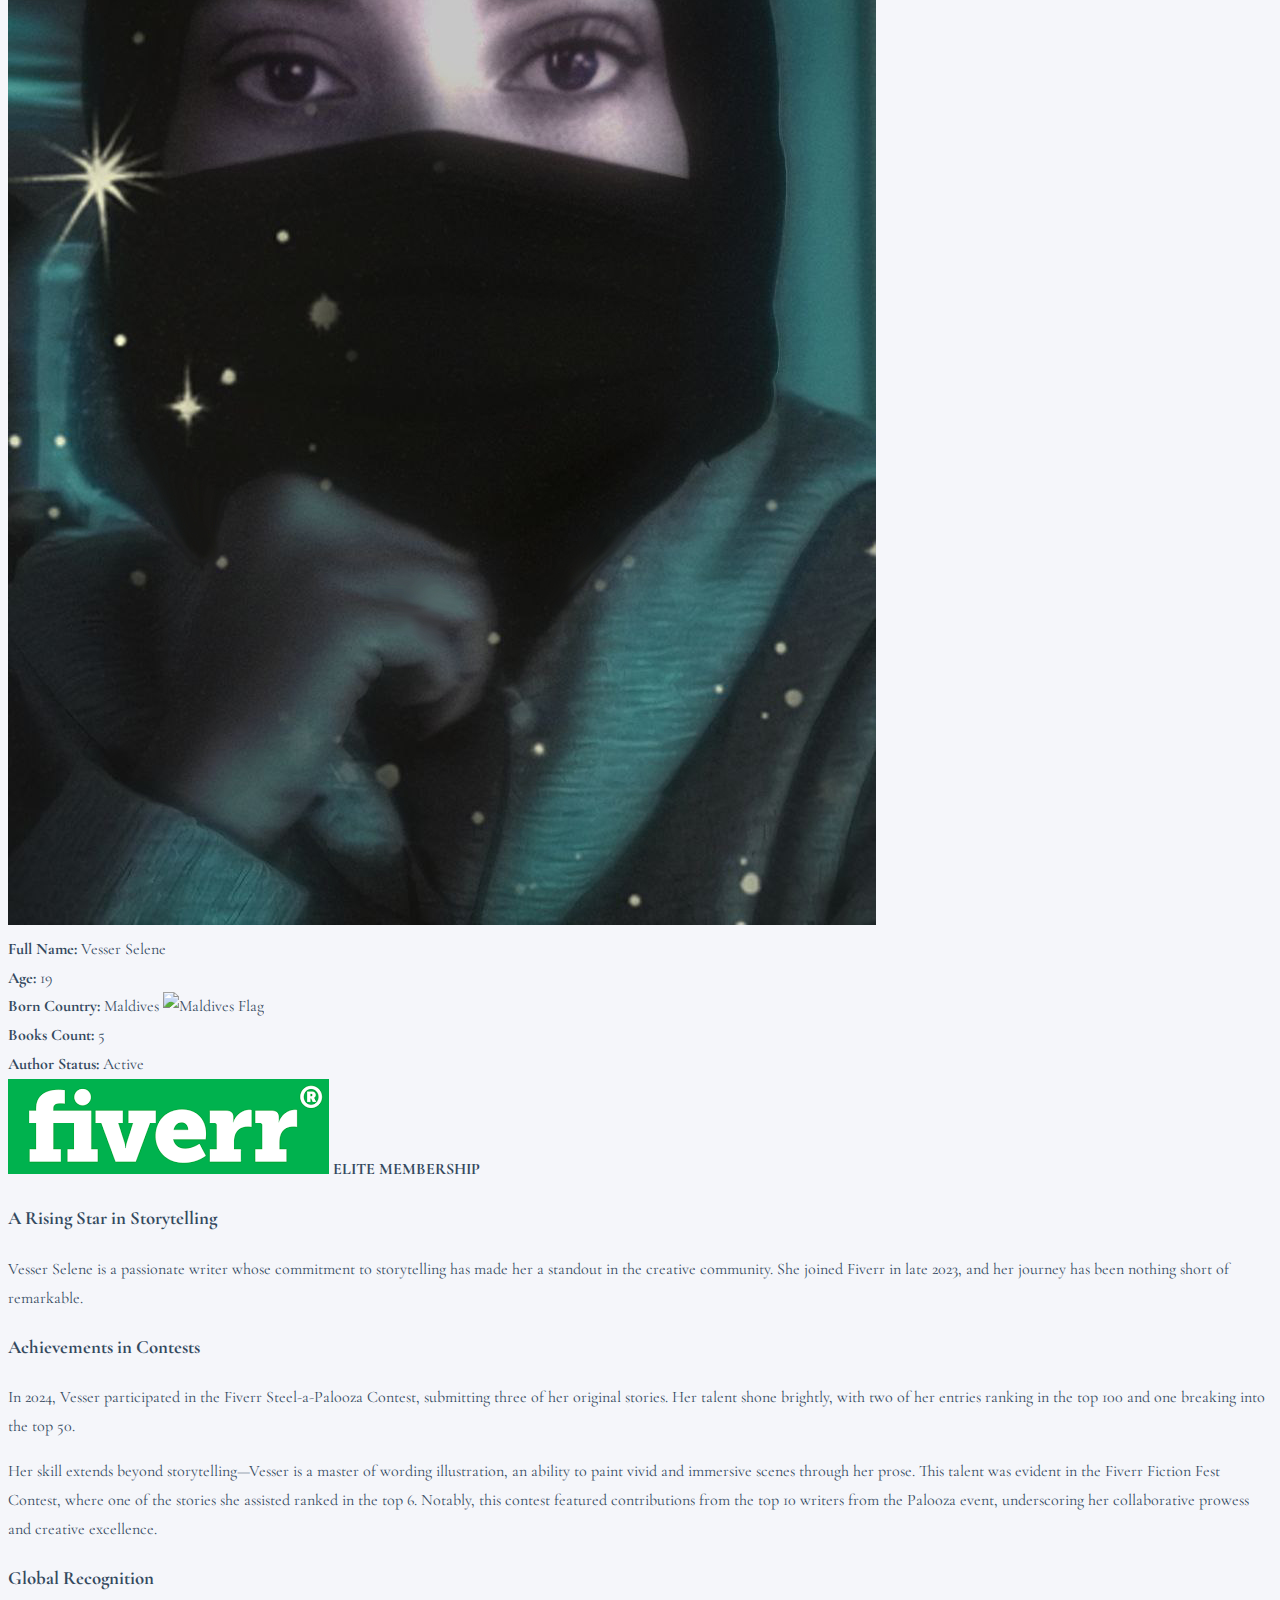
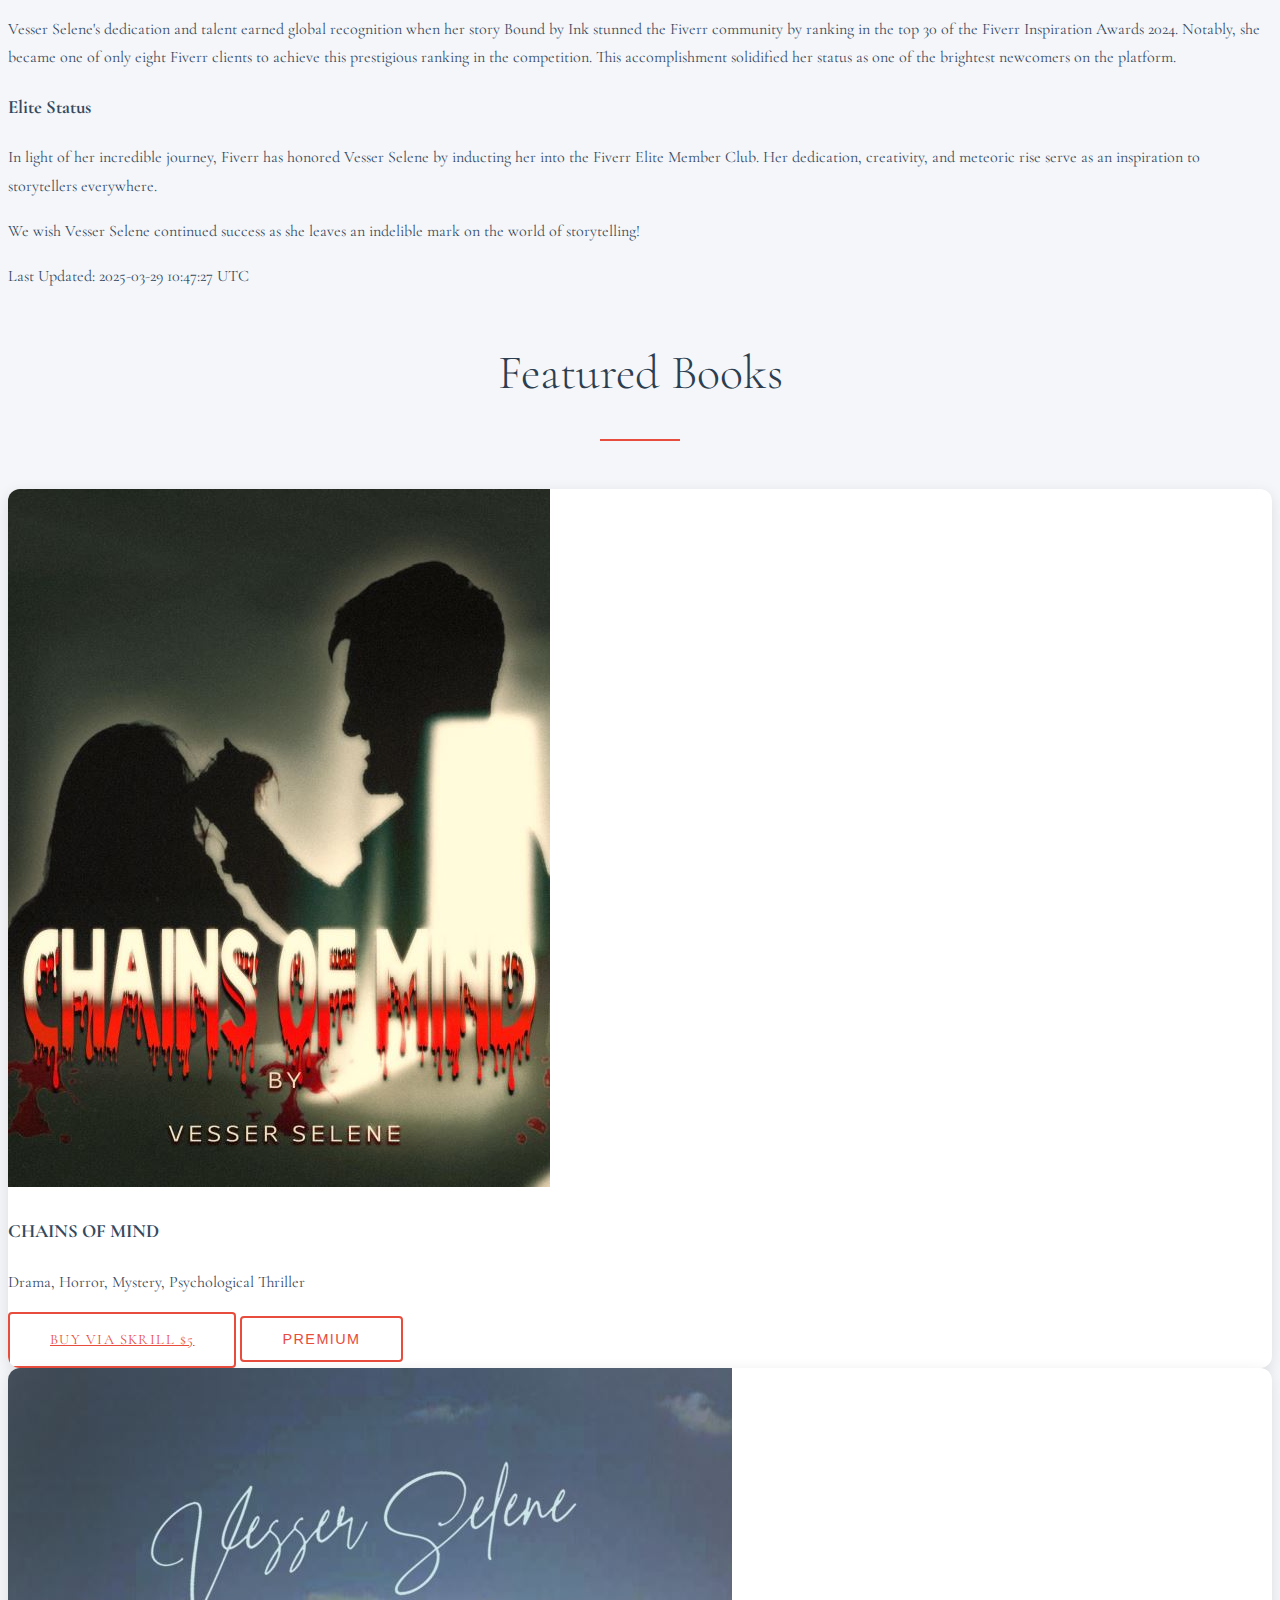
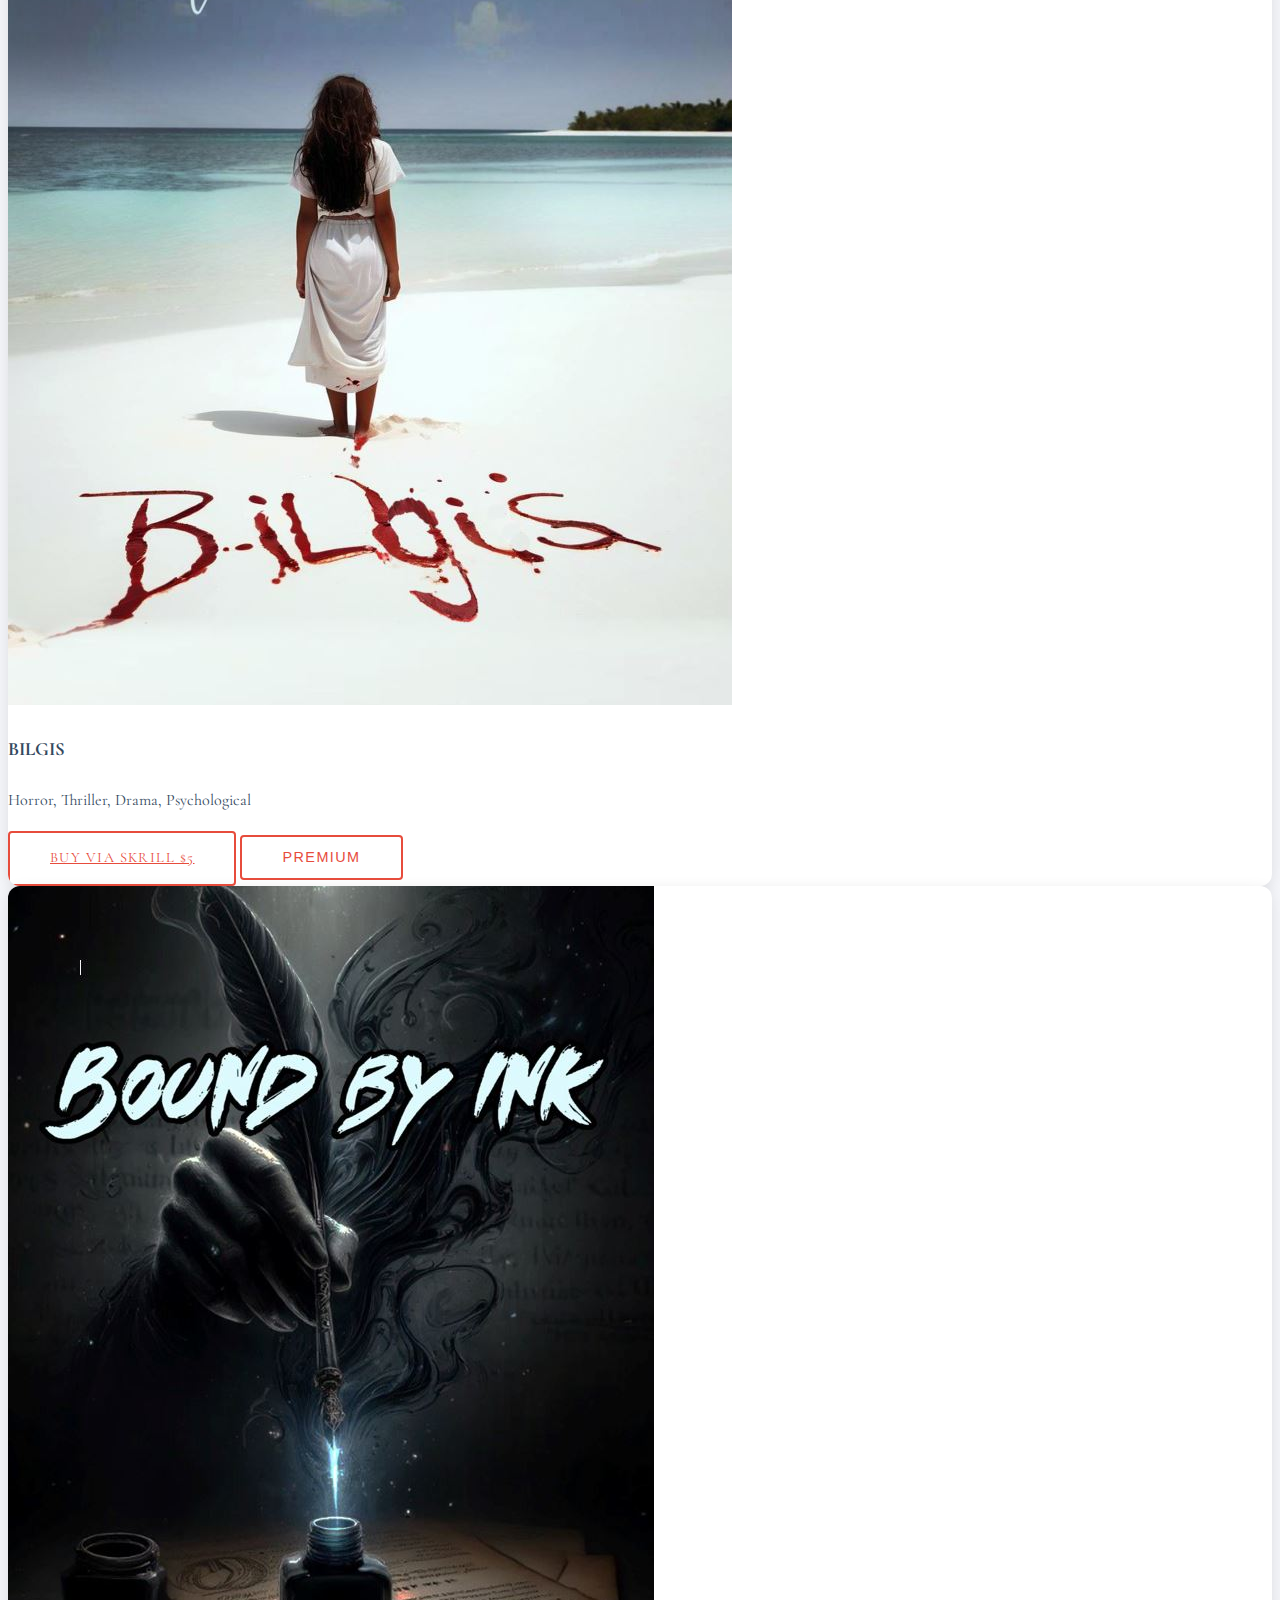
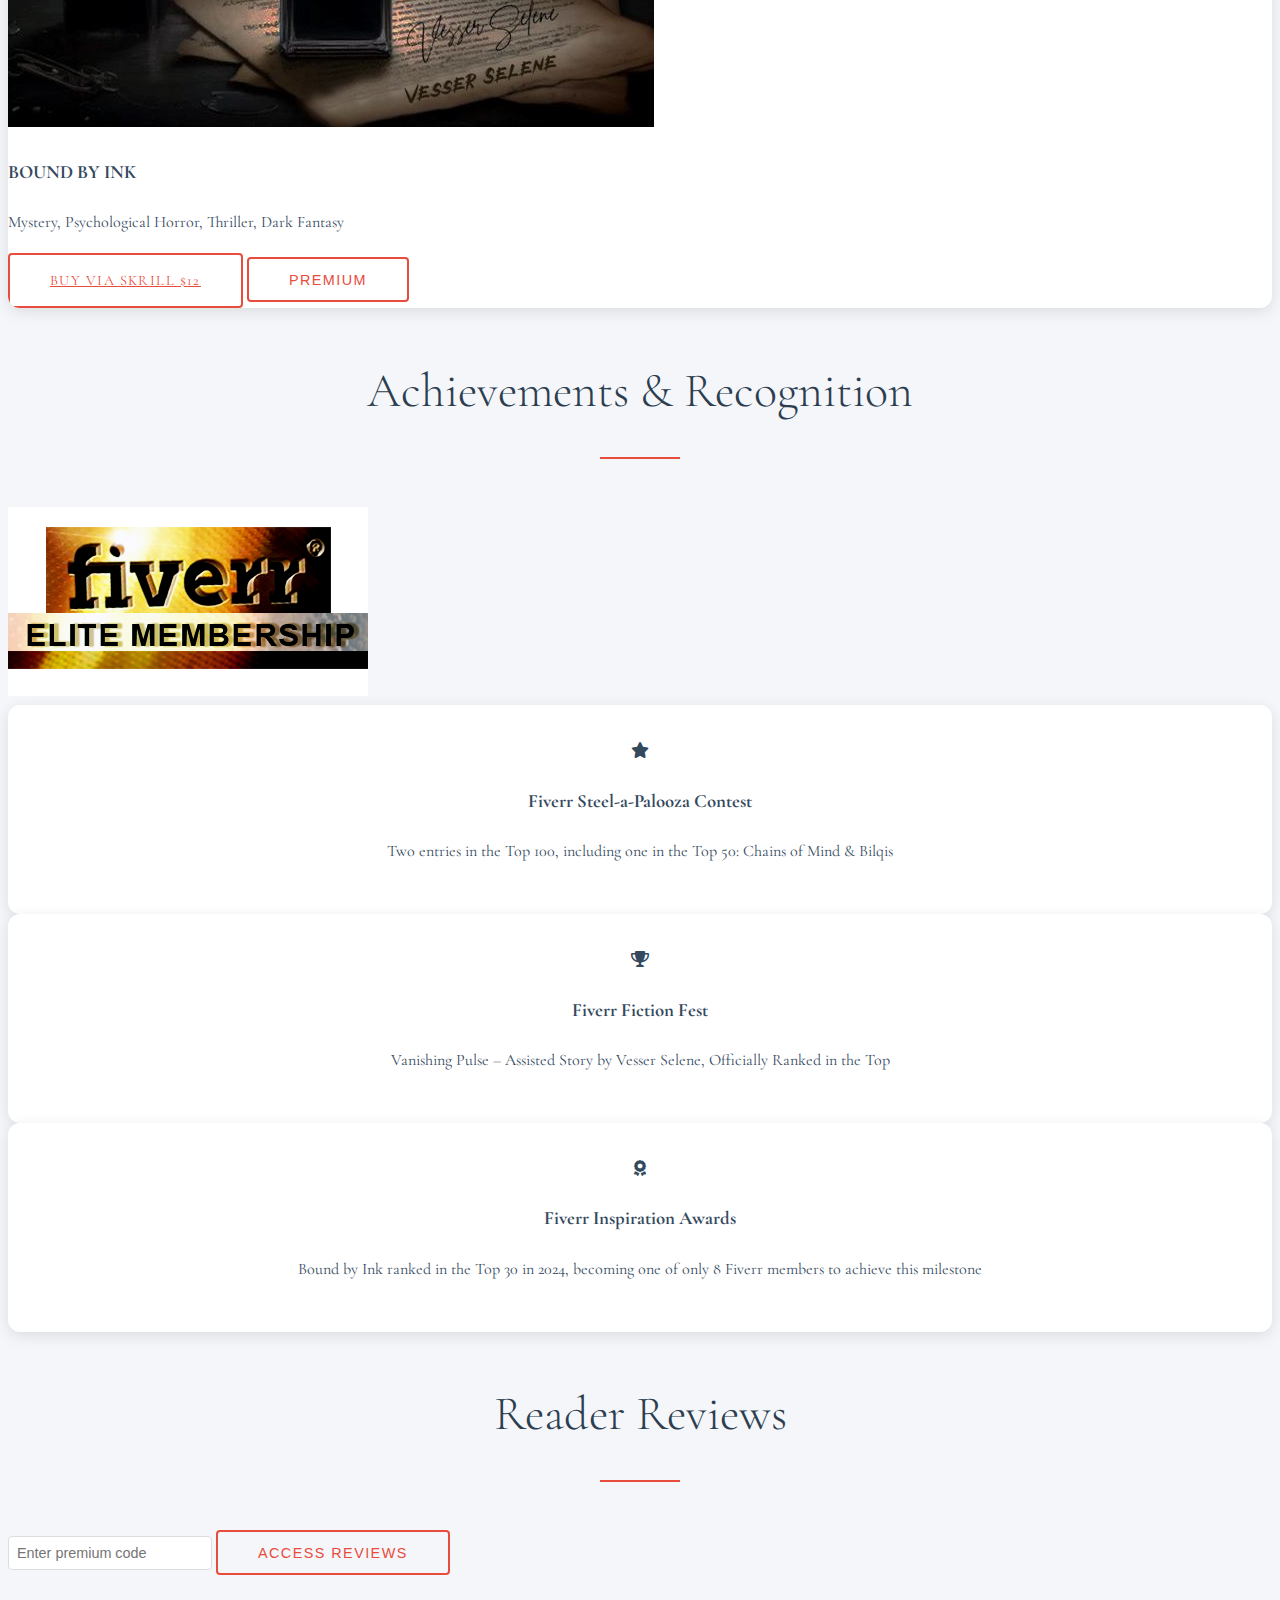
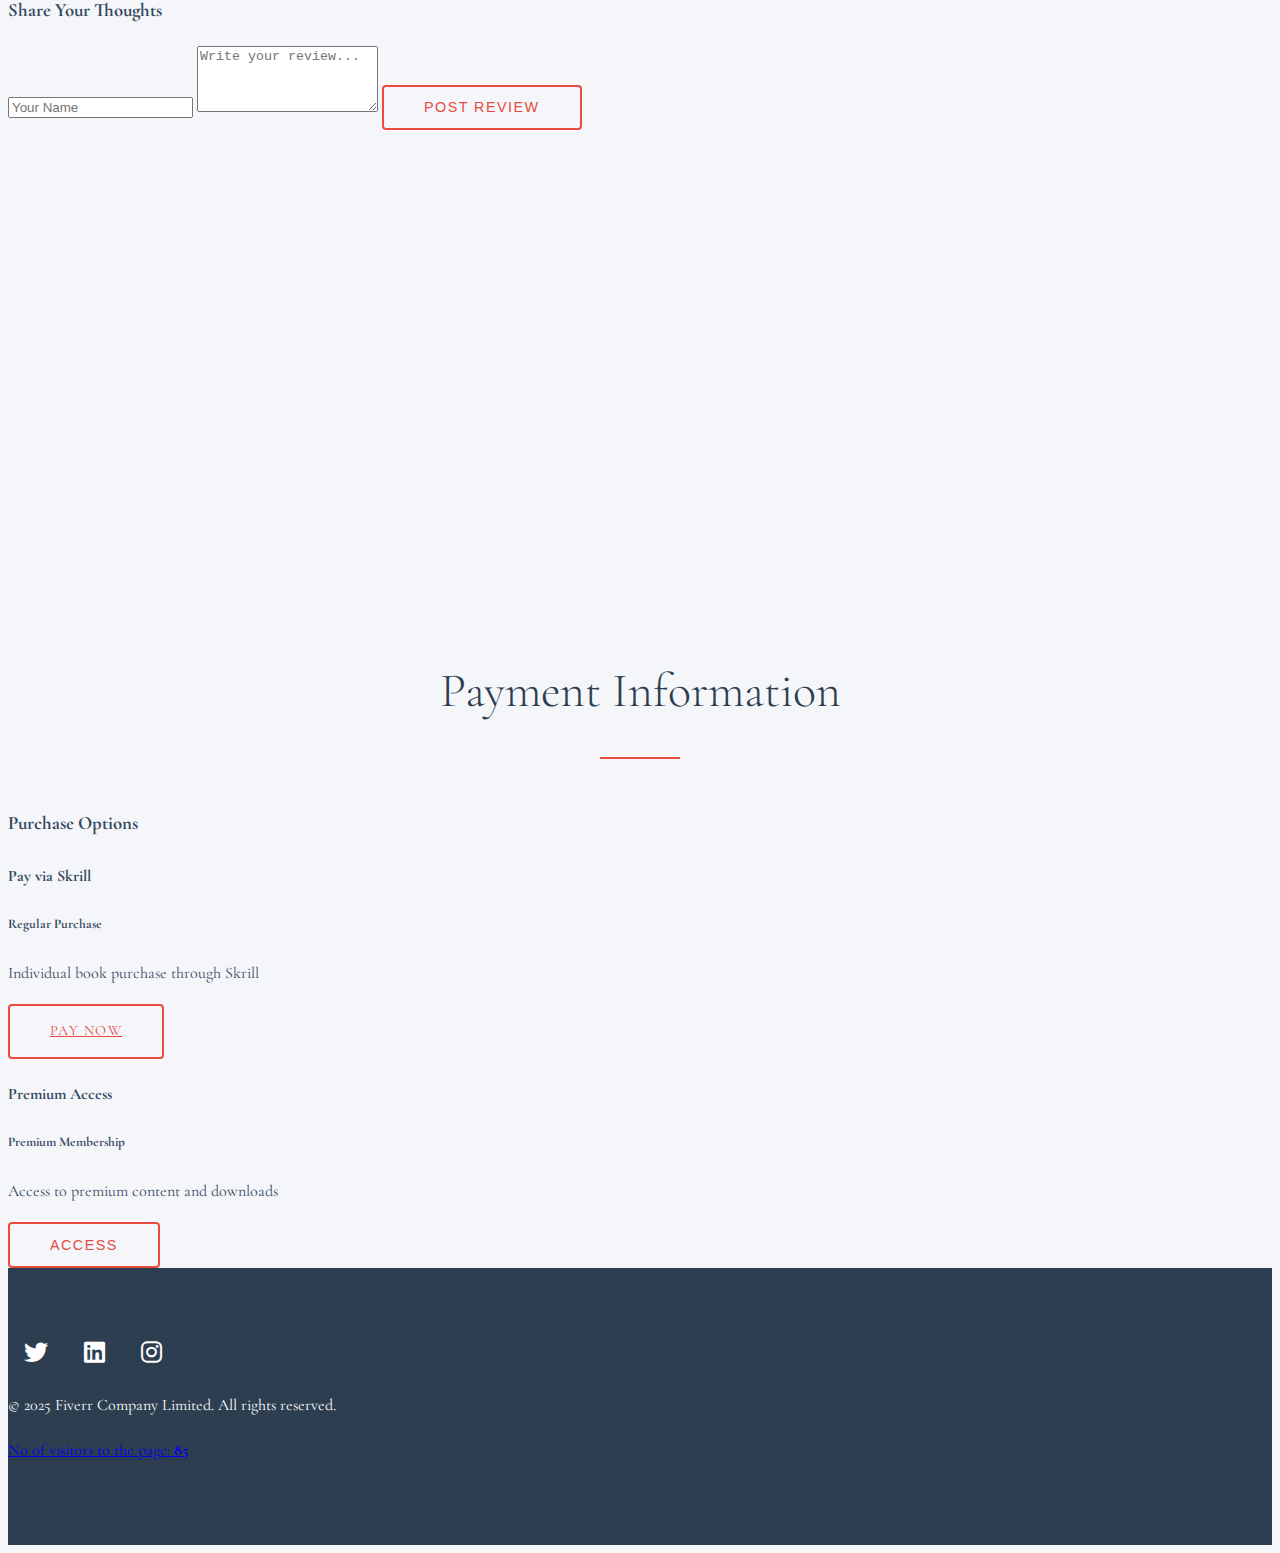
==== commit f7e238bf: "index.html" ====
--- a/index.html
+++ b/index.html
@@ -1,601 +1,680 @@
-
 
 <!DOCTYPE html>
 <html lang="en">
 <head>
-  <meta charset="UTF-8">
-  <meta name="viewport" content="width=device-width, initial-scale=1.0">
-  <title>Vesser Selene - Creative Storyteller & Writer</title>
-  <meta name="description" content="Explore the wonders and secrets of Vesser Selene, a captivating online realm.">
-  <meta name="keywords" content="Vesser Selene, mystical, mysterious, web experience">
-  <meta name="author" content="FIVERR">
-  <link rel="canonical" href="https://fiverrhub.github.io/vesserselene/">
-  <link href="https://cdn.jsdelivr.net/npm/tailwindcss@2.2.19/dist/tailwind.min.css" rel="stylesheet">
-  <link href="https://cdnjs.cloudflare.com/ajax/libs/font-awesome/6.0.0-beta3/css/all.min.css" rel="stylesheet">
-  <style>
-    .hidden { display: none; }
-    @keyframes fadeIn {
-      from { opacity: 0; }
-      to { opacity: 1; }
-    }
-    .fade-in {
-      animation: fadeIn 0.5s ease-in;
-    }
-    .admin-input {
-      width: 100px;
-      font-size: 0.875rem;
-    }
-    .shining-dot::after {
-      content: '•';
-      color: #f39c12;
-      animation: shimmer 1.5s infinite;
-      display: inline-block;
-      margin-left: 0.5rem;
-    }
-    @keyframes shimmer {
-      0%, 100% { opacity: 0; }
-      50% { opacity: 1; }
-    }
-    .btn-primary {
-      background-color: #6c63ff;
-      color: #fff;
-      transition: background-color 0.3s;
-    }
-    .btn-primary:hover {
-      background-color: #574b90;
-    }
-    .btn-secondary {
-      background-color: #f39c12;
-      color: #fff;
-      transition: background-color 0.3s;
-    }
-    .btn-secondary:hover {
-      background-color: #e67e22;
-    }
-    .btn-danger {
-      background-color: #e74c3c;
-      color: #fff;
-      transition: background-color 0.3s;
-    }
-    .btn-danger:hover {
-      background-color: #c0392b;
-    }
-    .box-shadow {
-      box-shadow: 0 5px 15px rgba(0, 0, 0, 0.1);
-    }
-    .rounded-lg {
-      border-radius: 0.5rem;
-    }
-    .hover-grow:hover {
-      transform: scale(1.05);
-      transition: transform 0.3s;
-    }
-    .card {
-      transition: background-color 0.3s;
-      background-color: #fff;
-    }
-    .card:hover {
-      background-color: #f9f9f9;
-    }
-    .container {
-      max-width: 1200px;
-      margin: 0 auto;
-    }
-    .text-gradient {
-      background: linear-gradient(to right, #6c63ff, #f39c12);
-      -webkit-background-clip: text;
-      color: transparent;
-    }
-  </style>
-  <script src="https://www.gstatic.com/firebasejs/9.6.1/firebase-app.js"></script>
-  <script src="https://www.gstatic.com/firebasejs/9.6.1/firebase-firestore.js"></script>
+    <meta charset="UTF-8">
+    <meta name="viewport" content="width=device-width, initial-scale=1.0">
+    <title>Vesser Selene - Creative Storyteller & Writer</title>
+    <meta name="description" content="Explore the wonders and secrets of Vesser Selene, a captivating online realm.">
+    <meta name="keywords" content="Vesser Selene, mystical, mysterious, web experience">
+    <meta name="author" content="FIVERR">
+    <link rel="canonical" href="https://fiverrhub.github.io/vesserselene/">
+    <link href="https://cdn.jsdelivr.net/npm/tailwindcss@2.2.19/dist/tailwind.min.css" rel="stylesheet">
+    <link href="https://cdnjs.cloudflare.com/ajax/libs/font-awesome/6.0.0-beta3/css/all.min.css" rel="stylesheet">
+    <link href="https://fonts.googleapis.com/css2?family=Cormorant+Garamond:wght@300;400;500;600&display=swap" rel="stylesheet">
+    <style>
+        /* Modern Design System */
+        :root {
+            --primary-color: #2c3e50;
+            --accent-color: #e74c3c;
+            --text-color: #34495e;
+            --background-color: #f5f6fa;
+            --success-color: #2ecc71;
+            --warning-color: #f1c40f;
+        }
+
+        body {
+            font-family: 'Cormorant Garamond', serif;
+            background-color: var(--background-color);
+            color: var(--text-color);
+            line-height: 1.8;
+        }
+
+        /* Hero Section */
+        .hero-section {
+            background: linear-gradient(rgba(0, 0, 0, 0.7), rgba(0, 0, 0, 0.7)),
+                        url('author-photomod.jpg') center/cover;
+            min-height: 90vh;
+            display: flex;
+            align-items: center;
+            justify-content: center;
+            color: white;
+            text-align: center;
+            position: relative;
+        }
+
+        .author-name {
+            font-size: 4.5rem;
+            font-weight: 300;
+            letter-spacing: 0.2em;
+            text-transform: uppercase;
+            margin-bottom: 1rem;
+        }
+
+        /* Navigation */
+        .nav-link {
+            position: relative;
+            color: var(--primary-color);
+            text-transform: uppercase;
+            letter-spacing: 0.1em;
+            font-size: 0.9rem;
+            transition: color 0.3s ease;
+            padding: 0.5rem 1rem;
+        }
+
+        .nav-link::after {
+            content: '';
+            position: absolute;
+            width: 0;
+            height: 2px;
+            bottom: 0;
+            left: 50%;
+            background-color: var(--accent-color);
+            transition: all 0.3s ease;
+            transform: translateX(-50%);
+        }
+
+        .nav-link:hover::after {
+            width: 100%;
+        }
+
+        /* Book Cards */
+        .book-card {
+            background: white;
+            border-radius: 12px;
+            overflow: hidden;
+            transition: all 0.3s ease;
+            box-shadow: 0 4px 15px rgba(0, 0, 0, 0.1);
+        }
+
+        .book-card:hover {
+            transform: translateY(-10px);
+            box-shadow: 0 8px 25px rgba(0, 0, 0, 0.15);
+        }
+
+        .book-image {
+            height: 400px;
+            object-fit: cover;
+            width: 100%;
+        }
+
+        /* Sections */
+        .section-title {
+            font-size: 3rem;
+            font-weight: 300;
+            text-align: center;
+            margin-bottom: 3rem;
+            position: relative;
+            padding-bottom: 1.5rem;
+            color: var(--primary-color);
+        }
+
+        .section-title::after {
+            content: '';
+            position: absolute;
+            bottom: 0;
+            left: 50%;
+            transform: translateX(-50%);
+            width: 80px;
+            height: 2px;
+            background-color: var(--accent-color);
+        }
+
+        /* Buttons */
+        .btn-modern {
+            background-color: transparent;
+            border: 2px solid var(--accent-color);
+            color: var(--accent-color);
+            padding: 0.8rem 2.5rem;
+            text-transform: uppercase;
+            letter-spacing: 0.1em;
+            transition: all 0.3s ease;
+            font-size: 0.9rem;
+            border-radius: 4px;
+            display: inline-block;
+        }
+
+        .btn-modern:hover {
+            background-color: var(--accent-color);
+            color: white;
+            transform: translateY(-2px);
+        }
+
+        /* Achievement Cards */
+        .achievement-card {
+            background: white;
+            border-radius: 12px;
+            padding: 2rem;
+            text-align: center;
+            transition: all 0.3s ease;
+            box-shadow: 0 4px 15px rgba(0, 0, 0, 0.1);
+        }
+
+        .achievement-card:hover {
+            transform: translateY(-5px);
+        }
+
+        /* Reviews Section */
+        .review-card {
+            background: white;
+            border-radius: 12px;
+            padding: 2rem;
+            margin-bottom: 1.5rem;
+            box-shadow: 0 4px 15px rgba(0, 0, 0, 0.1);
+        }
+
+        .star-rating {
+            color: var(--warning-color);
+            margin-bottom: 1rem;
+        }
+
+        /* Admin Section */
+        .admin-controls {
+            background: rgba(255, 255, 255, 0.9);
+            padding: 0.5rem;
+            border-radius: 4px;
+            box-shadow: 0 2px 10px rgba(0, 0, 0, 0.1);
+        }
+
+        .admin-input {
+            border: 1px solid #ddd;
+            padding: 0.5rem;
+            border-radius: 4px;
+            font-size: 0.9rem;
+        }
+
+        /* Footer */
+        .modern-footer {
+            background-color: var(--primary-color);
+            color: white;
+            padding: 4rem 0;
+        }
+
+        .social-links a {
+            color: white;
+            margin: 0 1rem;
+            font-size: 1.5rem;
+            transition: color 0.3s ease;
+        }
+
+        .social-links a:hover {
+            color: var(--accent-color);
+        }
+
+        /* Animations */
+        .fade-in {
+            opacity: 0;
+            transform: translateY(20px);
+            transition: opacity 0.6s ease, transform 0.6s ease;
+        }
+
+        .fade-in.visible {
+            opacity: 1;
+            transform: translateY(0);
+        }
+
+        .shining-dot {
+            position: relative;
+        }
+
+        .shining-dot::after {
+            content: '•';
+            color: var(--accent-color);
+            animation: shimmer 1.5s infinite;
+            position: absolute;
+            margin-left: 0.5rem;
+        }
+
+        @keyframes shimmer {
+            0%, 100% { opacity: 0; }
+            50% { opacity: 1; }
+        }
+    </style>
 </head>
-<body class="bg-gradient-to-br from-gray-50 to-gray-100 text-gray-800">
-  <div class="container mx-auto px-4 py-8">
-    <!-- Admin Login Section -->
-    <div id="admin-login" class="mb-2 flex justify-end">
-      <div class="login-form flex space-x-1 scale-90">
-        <input type="text" id="username" placeholder="User" class="admin-input p-1 rounded border text-sm">
-        <input type="password" id="password" placeholder="Pass" class="admin-input p-1 rounded border text-sm">
-        <button onclick="login()" class="btn-primary px-2 py-1 rounded text-sm">→</button>
-      </div>
+<body>
+   
+
+  <!-- Update the Admin Login Section and Navigation -->
+    <!-- Admin Login Section - Moved and restyled -->
+    <div id="admin-login" class="fixed top-0 right-0 bg-white bg-opacity-95 p-2 z-50 shadow-sm">
+        <div class="login-form flex items-center space-x-2">
+            <input type="text" id="username" placeholder="User" class="admin-input h-8 text-sm">
+            <input type="password" id="password" placeholder="Pass" class="admin-input h-8 text-sm">
+            <button onclick="login()" class="btn-modern px-3 py-1 h-8 flex items-center">→</button>
+        </div>
     </div>
-    
-    <!-- Admin Logout Section -->
-    <div id="admin-logout" class="hidden mb-2 flex justify-end">
-      <button onclick="logout()" class="btn-danger px-2 py-1 rounded text-sm">×</button>
+
+    <!-- Admin Logout Section - Moved and restyled -->
+    <div id="admin-logout" class="hidden fixed top-0 right-0 bg-white bg-opacity-95 p-2 z-50">
+        <button onclick="logout()" class="btn-modern bg-red-500 text-white px-3 py-1 h-8">×</button>
     </div>
 
- <!-- Header section with QR code next to title -->
-<header class="flex justify-between items-center mb-12 box-shadow p-4 rounded-lg">
-  <div class="flex items-center space-x-4">
-    <div>
-      <h1 class="text-4xl font-bold text-gradient shining-dot">Vesser Selene</h1>
-      <p class="text-xl text-gray-600">Creative Storyteller & Writer</p>
+    <!-- Navigation - Adjusted padding and layout -->
+    <nav class="fixed w-full bg-white bg-opacity-95 z-40 shadow-sm" style="top: 40px;">
+        <div class="container mx-auto px-6 py-4">
+            <div class="flex justify-between items-center">
+                <a href="#" class="text-2xl font-light">VS</a>
+                <div class="flex space-x-6">
+                    <a href="#home" class="nav-link">Home</a>
+                    <a href="#books" class="nav-link">Books</a>
+                    <a href="#about" class="nav-link">About</a>
+                    <a href="#achievements" class="nav-link">Achievements</a>
+                    <a href="#reviews" class="nav-link">Reviews</a>
+                    <a href="#payment" class="nav-link">Payment</a>
+                </div>
+            </div>
+        </div>
+    </nav>
+
+    <!-- Hero Section -->
+    <section id="home" class="hero-section" style="padding-top: 80px;">
+        <div class="container mx-auto px-6 text-center">
+            <h1 class="author-name shining-dot">Vesser Selene</h1>
+            <p class="text-2xl mb-8">Creative Storyteller & Elite Writer</p>
+            <div class="flex justify-center space-x-4">
+                <a href="#books" class="btn-modern">Explore Books</a>
+                <a href="#about" class="btn-modern">About Me</a>
+            </div>
+        </div>
+    </section>
+
+   <!-- About Section -->
+<section id="about" class="py-20 bg-white">
+    <div class="container mx-auto px-6">
+        <h2 class="section-title">About the Author</h2>
+        
+        <!-- Author Info Grid -->
+        <div class="grid md:grid-cols-2 gap-12 mb-16">
+            <!-- Author Image and Quick Stats -->
+            <div>
+                <img src="author-photomod.jpg" alt="Vesser Selene" class="rounded-lg shadow-xl w-full mb-6">
+                <div class="bg-gray-50 rounded-lg p-6 shadow-md">
+                    <div class="grid grid-cols-2 gap-4 text-lg">
+                        <div><strong>Full Name:</strong> Vesser Selene</div>
+                        <div><strong>Age:</strong> 19</div>
+                        <div class="flex items-center">
+                            <strong>Born Country:</strong>
+                            <span class="ml-2">Maldives</span>
+                            <img src="https://upload.wikimedia.org/wikipedia/commons/0/0f/Flag_of_Maldives.svg" 
+                                 alt="Maldives Flag" class="w-6 h-4 ml-2">
+                        </div>
+                        <div><strong>Books Count:</strong> 5</div>
+                        <div><strong>Author Status:</strong> 
+                            <span class="text-green-700 font-bold">Active</span>
+                        </div>
+                        <div class="col-span-2">
+                            <img src="FIVERR.JPG" alt="Elite Badge" class="h-11 inline-block">
+                            <strong class="ml-2">ELITE MEMBERSHIP</strong>
+                        </div>
+                    </div>
+                </div>
+            </div>
+
+            <!-- Author Biography -->
+            <div class="space-y-6 prose prose-lg max-w-none">
+                <h3 class="text-2xl font-semibold text-gray-800">A Rising Star in Storytelling</h3>
+                <p class="text-gray-700">
+                    Vesser Selene is a passionate writer whose commitment to storytelling has made her a standout in the creative community. She joined Fiverr in late 2023, and her journey has been nothing short of remarkable.
+                </p>
+
+                <h3 class="text-2xl font-semibold text-gray-800">Achievements in Contests</h3>
+                <p class="text-gray-700">
+                    In 2024, Vesser participated in the Fiverr Steel-a-Palooza Contest, submitting three of her original stories. Her talent shone brightly, with two of her entries ranking in the top 100 and one breaking into the top 50.
+                </p>
+                <p class="text-gray-700">
+                    Her skill extends beyond storytelling—Vesser is a master of wording illustration, an ability to paint vivid and immersive scenes through her prose. This talent was evident in the Fiverr Fiction Fest Contest, where one of the stories she assisted ranked in the top 6. Notably, this contest featured contributions from the top 10 writers from the Palooza event, underscoring her collaborative prowess and creative excellence.
+                </p>
+
+                <h3 class="text-2xl font-semibold text-gray-800">Global Recognition</h3>
+                <p class="text-gray-700">
+                    Vesser Selene's dedication and talent earned global recognition when her story Bound by Ink stunned the Fiverr community by ranking in the top 30 of the Fiverr Inspiration Awards 2024. Notably, she became one of only eight Fiverr clients to achieve this prestigious ranking in the competition. This accomplishment solidified her status as one of the brightest newcomers on the platform.
+                </p>
+
+                <h3 class="text-2xl font-semibold text-gray-800">Elite Status</h3>
+                <p class="text-gray-700">
+                    In light of her incredible journey, Fiverr has honored Vesser Selene by inducting her into the Fiverr Elite Member Club. Her dedication, creativity, and meteoric rise serve as an inspiration to storytellers everywhere.
+                </p>
+
+                <p class="text-gray-700 italic">
+                    We wish Vesser Selene continued success as she leaves an indelible mark on the world of storytelling!
+                </p>
+
+                <div class="text-sm text-gray-500 mt-8">
+                    Last Updated: 2025-03-29 10:47:27 UTC
+                </div>
+            </div>
+        </div>
     </div>
-    <img src="QR.png" alt="Elite Badge" class="w-20 h-20 rounded-lg box-shadow">
-  </div>
-  <nav>
-    <ul class="flex space-x-4">
-      <li><a href="#" onclick="showSection('home')" class="hover:text-blue-600">Home</a></li>
-      <li><a href="#" onclick="showSection('about')" class="hover:text-blue-600">About</a></li>
-      <li><a href="#" onclick="showSection('books')" class="hover:text-blue-600">Books</a></li>
-      <li><a href="#" onclick="showSection('achievements')" class="hover:text-blue-600">Achievements</a></li>
-      <li><a href="#" onclick="showSection('reviews')" class="hover:text-blue-600">Reviews</a></li>
-      <li><a href="#" onclick="showSection('payment')" class="hover:text-blue-600">Payment</a></li>
-    </ul>
-  </nav>
-</header>
-
-<!-- Home section with bio details replacing QR code -->
-<div id="home-section" class="section">
-  <section id="hero" class="grid md:grid-cols-2 gap-8 items-center mb-16">
-    <div class="hover-grow">
-      <img src="author-photomod.jpg" alt="Vesser Selene" class="w-58 h-60 rounded-lg box-shadow mb-5"> 
-      <div  shadow-md p-4">
- <h3 class="text-xl font-bold mb-2">About the Author</h3>
-
-<div class="text-gray-700 space-y-4">
-    <!-- Basic Info List -->
-<div class="author-details">
-    <ul class="list-none space-y-2">
-        <li><strong>Full Name:</strong> Vesser Selene</li>
-        <li><strong>Age:</strong> 19</li>
-        <li style="display: flex; align-items: center;">
-            <strong>Born Country:</strong> 
-            <span style="margin-left: 5px;">Maldives</span>
-            <img src="https://upload.wikimedia.org/wikipedia/commons/0/0f/Flag_of_Maldives.svg" alt="Maldives Flag" width="25" height="15" style="margin-left: 5px;">
-        </li>
-     
-        <li><strong>Books Count:</strong> 5</li> 
-		
-		 
-           
-		
-		
-		   <li><strong>Author Status:</strong> <span style="color: darkgreen; font-weight: bold;">Active</span></li>
-		    <img src="FIVERR.JPG" alt="Elite Badge" class="w-38 h-11 "><strong> ELITE MEMBERSHIP</strong>
-		   
-    </ul>
-</div>
-
-
-    <!-- Professional Background -->
-    <div class="author-background mt-4">
-        <p>
-   
-        </p>
+</section>
+   <!-- Books Section -->
+<section id="books" class="py-20 bg-gray-50">
+    <div class="container mx-auto px-6">
+        <h2 class="section-title">Featured Books</h2>
+        <div class="grid md:grid-cols-3 gap-8">
+            <!-- Book 1 -->
+            <div class="book-card">
+                <div class="p-6 text-center">
+                    <img src="BOOK_1.JPG" alt="Chains of Mind" 
+                         class="w-48 h-64 object-cover mx-auto rounded-lg mb-4 shadow-md">
+                    <h3 class="text-2xl font-semibold mb-2">CHAINS OF MIND</h3>
+                    <p class="text-gray-600 mb-4">Drama, Horror, Mystery, Psychological Thriller</p>
+                    <div class="flex justify-between items-center">
+                        <a href="Skrillpage.html" class="btn-modern">Buy via Skrill $5</a>
+                        <button onclick="promptPremiumDownload()" class="btn-modern">Premium</button>
+                    </div>
+                </div>
+            </div>
+
+            <!-- Book 2 -->
+            <div class="book-card">
+                <div class="p-6 text-center">
+                    <img src="BOOK_2.JPG" alt="Bilgis" 
+                         class="w-48 h-64 object-cover mx-auto rounded-lg mb-4 shadow-md">
+                    <h3 class="text-2xl font-semibold mb-2">BILGIS</h3>
+                    <p class="text-gray-600 mb-4">Horror, Thriller, Drama, Psychological</p>
+                    <div class="flex justify-between items-center">
+                        <a href="Skrillpage.html" class="btn-modern">Buy via Skrill $5</a>
+                        <button onclick="promptPremiumDownload()" class="btn-modern">Premium</button>
+                    </div>
+                </div>
+            </div>
+
+            <!-- Book 3 -->
+            <div class="book-card">
+                <div class="p-6 text-center">
+                    <img src="BOOK_4.JPG" alt="Bound by Ink" 
+                         class="w-48 h-64 object-cover mx-auto rounded-lg mb-4 shadow-md">
+                    <h3 class="text-2xl font-semibold mb-2">BOUND BY INK</h3>
+                    <p class="text-gray-600 mb-4">Mystery, Psychological Horror, Thriller, Dark Fantasy</p>
+                    <div class="flex justify-between items-center">
+                        <a href="Skrillpage.html" class="btn-modern">Buy via Skrill $12</a>
+                        <button onclick="promptPremiumDownload()" class="btn-modern">Premium</button>
+                    </div>
+                </div>
+            </div>
+        </div>
     </div>
-</div>
-</p>
-      </div>
-    </div>
-    <div>
-      <h2 class="text-3xl font-bold mb-4 text-gradient">A Rising Star in Storytelling</h2>
-      <p class="text-lg mb-4">A passionate writer from the Maldives, who joined Fiverr in late 2023, creating remarkable stories that captivate and inspire.</p>
-      
-        <h3 class="font-bold text-red-500 animate-pulse">LATEST UPDATES</h3>
-		<br>
-        <span style="color: darkgreen; font-weight: bold;">Chains of Mind & Bilgis now available for purchase
-     
-	 
-    </div>
-  </section>
-</div>
-
-    <div id="about-section" class="section hidden">
-      <section class="bg-white rounded-lg shadow-md p-8 fade-in">
-        <h2 class="text-3xl font-bold mb-6 text-center">About Vesser Selene</h2>
-        <div class="prose max-w-4xl mx-auto">
-          <h3 class="text-2xl font-semibold mb-4">A Rising Star in Storytelling</h3>
-          <p class="mb-4">Vesser Selene is a passionate writer whose commitment to storytelling has made her a standout in the creative community. She joined Fiverr in late 2023, and her journey has been nothing short of remarkable.</p>
-          <h3 class="text-2xl font-semibold mb-4">Achievements in Contests</h3>
-          <p class="mb-4">In 2024, Vesser participated in the Fiverr Steel-a-Palooza Contest, submitting three of her original stories. Her talent shone brightly, with two of her entries ranking in the top 100 and one breaking into the top 50.</p>
-          <p class="mb-4">Her skill extends beyond storytelling—Vesser is a master of wording illustration, an ability to paint vivid and immersive scenes through her prose. This talent was evident in the Fiverr Fiction Fest Contest, where one of the stories she assisted ranked in the top 6. Notably, this contest featured contributions from the top 10 writers from the Palooza event, underscoring her collaborative prowess and creative excellence.</p>
-          <h3 class="text-2xl font-semibold mb-4">Global Recognition</h3>
-          <p class="mb-4">Vesser Selene's dedication and talent earned global recognition when her story Bound by Ink stunned the Fiverr community by ranking in the top 30 of the Fiverr Inspiration Awards 2024. Notably, she became one of only eight Fiverr clients to achieve this prestigious ranking in the competition. This accomplishment solidified her status as one of the brightest newcomers on the platform.</p>
-          <h3 class="text-2xl font-semibold mb-4">Elite Status</h3>
-          <p class="mb-4">In light of her incredible journey, Fiverr has honored Vesser Selene by inducting her into the Fiverr Elite Member Club. Her dedication, creativity, and meteoric rise serve as an inspiration to storytellers everywhere.</p>
-          <p class="italic">We wish Vesser Selene continued success as she leaves an indelible mark on the world of storytelling!</p>
-        </div>
-      </section>
-    </div>
-
-    <div id="books-section" class="section hidden">
-      <section class="mb-16 fade-in">
-        <h2 class="text-3xl text-center mb-8">Books by Vesser Selene</h2>
-        <div class="grid md:grid-cols-3 gap-6">
-          <div class="card rounded-lg p-6 text-center hover-grow">
-            <img src="BOOK_1.JPG" alt="Bound by Ink" class="w-full rounded-lg mb-8">
-            <h3 class="text-xl font-bold mb-2">CHAINS OF MIND</h3>
-            <p class="text-sm mb-4">Drama, Horror, Mystery, Psychological Thriller</p>
-            <div class="flex justify-center space-x-2">
-              <a href="Skrillpage.html" class="btn-secondary px-4 py-2 rounded">Buy via Skrill $5</a>
-              <button onclick="promptPremiumDownload()" class="btn-primary px-4 py-2 rounded">Premium</button>
-            </div>
-          </div>
-          <div class="card rounded-lg p-6 text-center hover-grow">
-            <img src="BOOK_2.JPG" alt="Bound by Ink" class="w-full rounded-lg mb-8">
-            <h3 class="text-xl font-bold mb-2">BILGIS</h3>
-            <p class="text-sm mb-4">Horror, Thriller, Drama, Psychological</p>
-            <div class="flex justify-center space-x-2">
-              <a href="Skrillpage.html" class="btn-secondary px-4 py-2 rounded">Buy via Skrill $5</a>
-              <button onclick="promptPremiumDownload()" class="btn-primary px-4 py-2 rounded">Premium</button>
-            </div>
-          </div>
-          <div class="card rounded-lg p-6 text-center hover-grow">
-            <img src="BOOK_4.JPG" alt="Bound by Ink" class="w-full rounded-lg mb-8">
-            <h3 class="text-xl font-bold mb-2">BOUND BY INK</h3>
-            <p class="text-sm mb-4">Mystery, Psychological Horror, Thriller, Dark Fantasy</p>
-            <div class="flex justify-center space-x-2">
-              <a href="Skrillpage.html" class="btn-secondary px-4 py-2 rounded">Buy via Skrill $12</a>
-              <button onclick="promptPremiumDownload()" class="btn-primary px-4 py-2 rounded">Premium</button>
-            </div>
-            <!-- Reviews Section -->
-            <div class="mt-8 text-left">
-              <h4 class="text-xl font-semibold mb-4">Reader Reviews</h4>
-              <div class="space-y-4">
-                <!-- Review 1 -->
-                <div class="bg-gray-50 rounded-lg p-4 shadow-sm">
-                  <div class="flex items-center mb-2">
-                    <div class="flex text-yellow-400">
-                      <i class="fas fa-star" style="font-size: 12px;"></i>
-                      <i class="fas fa-star" style="font-size: 12px;"></i>
-                      <i class="fas fa-star" style="font-size: 12px;"></i>
-                    </div>
-                    <span class="ml-2 text-sm text-gray-600">By Auren</span>
-                    <span class="ml-2 text-sm text-gray-400">28 Jan 2025</span>
-                  </div>
-                  <p class="text-gray-700 mb-2">Your story had its creepy vibe, but with your charm? It’d be irresistible. 😉 Keep shining my rising star ... Big fan Vesser Selene 😘</p>
-                  <div id="reply-section-1" class="mt-2 hidden">
-                    <textarea id="reply-text-1" class="w-full p-2 border rounded-lg" rows="2" placeholder="Write your reply..."></textarea>
-                    <div class="flex space-x-2 mt-2">
-                      <button onclick="submitReply(1)" class="btn-primary px-3 py-1 rounded-lg text-sm">Submit</button>
-                      <button onclick="cancelReply(1)" class="btn-secondary px-3 py-1 rounded-lg text-sm">Cancel</button>
-                    </div>
-                  </div>
-                  <button onclick="showReplySection(1)" class="reply-btn text-blue-500 text-sm hover:text-blue-600 hidden">Reply</button>
-                  <div id="replies-1" class="ml-4 mt-2 pl-4 border-l-2 border-gray-200"></div>
-                </div>
-                <!-- Review 2 -->
-                <div class="bg-gray-50 rounded-lg p-4 shadow-sm">
-                  <div class="flex items-center mb-2">
-                    <div class="flex text-yellow-400">
-                      <i class="fas fa-star" style="font-size: 12px;"></i>
-                      <i class="fas fa-star" style="font-size: 12px;"></i>
-                      <i class="fas fa-star" style="font-size: 12px;"></i>
-                      <i class="fas fa-star" style="font-size: 12px;"></i>
-                    </div>
-                    <span class="ml-2 text-sm text-gray-600">By Ishadora</span>
-                    <span class="ml-2 text-sm text-gray-400">28 Jan 2025</span>
-                  </div>
-                  <p class="text-gray-700 mb-2">I absolutely loved your story❤️ The Cursed Journals is such a fun mix of reality and fiction—creepy in the best way and so gripping. Highly recommend 😊 </p>
-                  <div id="reply-section-2" class="mt-2 hidden">
-                    <textarea id="reply-text-2" class="w-full p-2 border rounded-lg" rows="2" placeholder="Write your reply..."></textarea>
-                    <div class="flex space-x-2 mt-2">
-                      <button onclick="submitReply(2)" class="btn-primary px-3 py-1 rounded-lg text-sm">Submit</button>
-                      <button onclick="cancelReply(2)" class="btn-secondary px-3 py-1 rounded-lg text-sm">Cancel</button>
-                    </div>
-                  </div>
-                  <button onclick="showReplySection(2)" class="reply-btn text-blue-500 text-sm hover:text-blue-600 hidden">Reply</button>
-                  <div id="replies-2" class="ml-4 mt-2 pl-4 border-l-2 border-gray-200"></div>
-                </div>
-                <!-- Review 3 -->
-                <div class="bg-gray-50 rounded-lg p-4 shadow-sm">
-                  <div class="flex items-center mb-2">
-                    <div class="flex text-yellow-400">
-                      <i class="fas fa-star" style="font-size: 12px;"></i>
-                      <i class="fas fa-star" style="font-size: 12px;"></i>
-                    </div>
-                    <span class="ml-2 text-sm text-gray-600">By Robin</span>
-                    <span class="ml-2 text-sm text-gray-400">01 Feb 2025</span>
-                  </div>
-                  <p class="text-gray-700 mb-2">not so bad @ishadora are you happy now 😊 </p>
-                  <div id="reply-section-3" class="mt-2 hidden">
-                    <textarea id="reply-text-3" class="w-full p-2 border rounded-lg" rows="2" placeholder="Write your reply..."></textarea>
-                    <div class="flex space-x-2 mt-2">
-                      <button onclick="submitReply(3)" class="btn-primary px-3 py-1 rounded-lg text-sm">Submit</button>
-                      <button onclick="cancelReply(3)" class="btn-secondary px-3 py-1 rounded-lg text-sm">Cancel</button>
-                    </div>
-                  </div>
-                  <button onclick="showReplySection(3)" class="reply-btn text-blue-500 text-sm hover:text-blue-600 hidden">Reply</button>
-                  <div id="replies-3" class="ml-4 mt-2 pl-4 border-l-2 border-gray-200"></div>
-                </div>
-                <!-- Review 4 -->
-                <div class="bg-gray-50 rounded-lg p-4 shadow-sm">
-                  <div class="flex items-center mb-2">
-                    <div class="flex text-yellow-400">
-                      <i class="fas fa-star" style="font-size: 12px;"></i>
-                      <i class="fas fa-star" style="font-size: 12px;"></i>
-                      <i class="fas fa-star" style="font-size: 12px;"></i>
-                      <i class="fas fa-star" style="font-size: 12px;"></i>
-                    </div>
-                    <span class="ml-2 text-sm text-gray-600">By Auren</span>
-                    <span class="ml-2 text-sm text-gray-400">05 Feb 2025</span>
-                  </div>
-                  <p class="text-gray-700 mb-2">@Robin & @Ishadora 🍿👀🤔 Drama's getting good now go get a room...losers</p>
-                  <div id="reply-section-4" class="mt-2 hidden">
-   
-
-
-
-
-
-
-
-				  <textarea id="reply-text-4" class="w-full p-2 border rounded-lg" rows="2" placeholder="Write your reply..."></textarea>
-                    <div class="flex space-x-2 mt-2">
-                      <button onclick="submitReply(4)" class="btn-primary px-3 py-1 rounded-lg text-sm">Submit</button>
-                      <button onclick="cancelReply(4)" class="btn-secondary px-3 py-1 rounded-lg text-sm">Cancel</button>
-                    </div>
-                  </div>
-                  <button onclick="showReplySection(4)" class="reply-btn text-blue-500 text-sm hover:text-blue-600 hidden">Reply</button>
-                  <div id="replies-4" class="ml-4 mt-2 pl-4 border-l-2 border-gray-200"></div>
-                </div>
-                <!-- New Reviews will be appended here -->
-                <div id="new-reviews-container"></div>
-              </div>
-            </div>
-          </div>
-        </div>
-      </section>
-    </div>
-
-    <div id="achievements-section" class="section hidden">
-      <section class="mb-16 fade-in">
-        <h2 class="text-3xl text-center mb-8">Achievements & Recognition</h2>
-        <div class="flex justify-center mb-8">
-          <img src="ELITE.png" alt="Elite Badge" class="w-65 h-30 rounded-lg">
-        </div>
-        <div class="grid md:grid-cols-3 gap-6">
-          <div class="bg-white p-6 rounded-lg shadow-md hover-grow">
-            <i class="fas fa-star text-4xl text-green-500 mb-4"></i>
-            <h3 class="font-bold mb-2">Fiverr Steel-a-Palooza Contest</h3>
-            <p>Two entries in the Top 100, including one in the Top 50: Chains of Mind & Bilqis</p>
-          </div>
-          <div class="bg-white p-6 rounded-lg shadow-md hover-grow">
-            <i class="fas fa-star text-4xl text-green-500 mb-4"></i>
-            <h3 class="font-bold mb-2">Fiverr Fiction Fest</h3>
-            <p>Vanishing Pulse – Assisted Story by Vesser Selene, Officially Ranked in the Top</p>
-          </div>
-          <div class="bg-white p-6 rounded-lg shadow-md hover-grow">
-            <i class="fas fa-trophy text-4xl text-yellow-500 mb-4"></i>
-            <i class="fas fa-award text-4xl text-blue-500 mb-4"></i>
-            <h3 class="font-bold mb-2">Fiverr Inspiration Awards</h3>
-            <p>Bound by Ink ranked in the Top 30 in 2024, becoming one of only 8 Fiverr members to achieve this milestone</p>
-          </div>
-        </div>
-      </section>
-    </div>
-
-    <div id="reviews-section" class="section hidden">
-      <section class="mb-16 fade-in">
-        <h2 class="text-3xl text-center mb-8">Reviews</h2>
-        <div class="text-center mb-4">
-          <input type="password" id="reviews-password" placeholder="Enter premium code" class="p-2 border rounded text-sm">
-          <button onclick="verifyReviewsPassword()" class="btn-primary px-4 py-2 rounded">Submit</button>
-        </div>
-        <div id="reviews-content" class="hidden">
-          <div class="text-center mb-4">
-            <input type="text" id="reviewer-name" class="w-full p-2 border rounded-lg mb-2" placeholder="Your Name">
-            <textarea id="new-review-text" class="w-full p-2 border rounded-lg" rows="3" placeholder="Write your review..."></textarea>
-            <button onclick="postReview()" class="btn-primary px-4 py-2 rounded mt-2">Post</button>
-          </div>
-          <div id="reviews-list" class="space-y-4">
-            <!-- Existing reviews will be displayed here -->
-          </div>
-        </div>
-      </section>
-    </div>
-
-    <div id="payment-section" class="section hidden">
-      <section class="mb-16 fade-in">
-        <h2 class="text-3xl text-center mb-8">Payment Related</h2>
-        <li><a href="payment.html" class="hover:text-blue-600">Payment Related</a></li>
-      </section>
-    </div>
-
-<footer class="text-center py-8 bg-gray-800 text-white rounded-lg">
-  <p>&copy; 2025 Fiverr Company Limited. All rights reserved.</p>
-  <div class="mt-4 space-x-4">
-    <a href="#" class="hover:text-blue-400"><i class="fab fa-twitter"></i></a>
-    <a href="#" class="hover:text-blue-400"><i class="fab fa-linkedin"></i></a>
-    <a href="#" class="hover:text-blue-400"><i class="fab fa-instagram"></i></a>
-  </div>
-  <p class="mt-4">
-    <a href="map.html" class="text-blue-400 hover:underline">No of visitors to the page: <strong>85</strong></a>
-  </p>
-</footer>
-</div>
-
-  <script>
-    // Firebase configuration
-    const firebaseConfig = {
-      apiKey: "YOUR_API_KEY",
-      authDomain: "YOUR_PROJECT_ID.firebaseapp.com",
-      projectId: "YOUR_PROJECT_ID",
-      storageBucket: "YOUR_PROJECT_ID.appspot.com",
-      messagingSenderId: "YOUR_MESSAGING_SENDER_ID",
-      appId: "YOUR_APP_ID",
-      measurementId: "YOUR_MEASUREMENT_ID"
-    };
-
-    // Initialize Firebase
-    const app = firebase.initializeApp(firebaseConfig);
-    const db = firebase.firestore();
-
-    console.log("Firestore initialized:", db);
-
-    // Show default home section
-    document.addEventListener('DOMContentLoaded', () => {
-      showSection('home');
-      loadReviews();
-    });
-
-    function showSection(sectionName) {
-      document.querySelectorAll('.section').forEach(section => {
-        section.classList.add('hidden');
-      });
-      document.getElementById(`${sectionName}-section`).classList.remove('hidden');
-    }
-
-    function login() {
-      const username = document.getElementById('username').value;
-      const password = document.getElementById('password').value;
-      
-      if (username === "admin" && password === "password") {
-        document.getElementById('admin-login').classList.add('hidden');
-        document.getElementById('admin-logout').classList.remove('hidden');
-        // Show reply buttons when logged in
-        document.querySelectorAll('.reply-btn').forEach(btn => {
-          btn.classList.remove('hidden');
+</section>
+
+    <!-- Achievements Section -->
+    <section id="achievements" class="py-20 bg-white">
+        <div class="container mx-auto px-6">
+            <h2 class="section-title">Achievements & Recognition</h2>
+            <div class="flex justify-center mb-12">
+                <img src="ELITE.png" alt="Elite Badge" class="h-30">
+            </div>
+            <div class="grid md:grid-cols-3 gap-8">
+                <div class="achievement-card">
+                    <i class="fas fa-star text-4xl text-yellow-500 mb-4"></i>
+                    <h3 class="text-xl font-bold mb-4">Fiverr Steel-a-Palooza Contest</h3>
+                    <p>Two entries in the Top 100, including one in the Top 50: Chains of Mind & Bilqis</p>
+                </div>
+                <div class="achievement-card">
+                    <i class="fas fa-trophy text-4xl text-yellow-500 mb-4"></i>
+                    <h3 class="text-xl font-bold mb-4">Fiverr Fiction Fest</h3>
+                    <p>Vanishing Pulse – Assisted Story by Vesser Selene, Officially Ranked in the Top</p>
+                </div>
+                <div class="achievement-card">
+                    <i class="fas fa-award text-4xl text-yellow-500 mb-4"></i>
+                    <h3 class="text-xl font-bold mb-4">Fiverr Inspiration Awards</h3>
+                    <p>Bound by Ink ranked in the Top 30 in 2024, becoming one of only 8 Fiverr members to achieve this milestone</p>
+                </div>
+            </div>
+        </div>
+    </section>
+
+    <!-- Reviews Section -->
+    <section id="reviews" class="py-20 bg-gray-50">
+        <div class="container mx-auto px-6">
+            <h2 class="section-title">Reader Reviews</h2>
+            
+            <!-- Premium Reviews Access -->
+            <div class="text-center mb-8">
+                <input type="password" id="reviews-password" placeholder="Enter premium code" 
+                       class="admin-input w-64 mr-2">
+                <button onclick="verifyReviewsPassword()" class="btn-modern">Access Reviews</button>
+            </div>
+
+            <!-- Reviews Content -->
+            <div id="reviews-content" class="hidden">
+                <!-- Add Review Form -->
+                <div class="bg-white rounded-lg p-6 mb-8 shadow-md">
+                    <h3 class="text-xl font-semibold mb-4">Share Your Thoughts</h3>
+                    <input type="text" id="reviewer-name" placeholder="Your Name" 
+                           class="w-full p-3 border rounded-lg mb-4">
+                    <textarea id="new-review-text" placeholder="Write your review..." 
+                            class="w-full p-3 border rounded-lg mb-4" rows="4"></textarea>
+                    <button onclick="postReview()" class="btn-modern">Post Review</button>
+                </div>
+
+                <!-- Existing Reviews -->
+                <div id="reviews-list" class="space-y-6">
+                    <!-- Review 1 -->
+                    <div class="review-card fade-in">
+                        <div class="flex justify-between items-center mb-4">
+                            <div class="flex items-center">
+                                <div class="star-rating">
+                                    <i class="fas fa-star"></i>
+                                    <i class="fas fa-star"></i>
+                                    <i class="fas fa-star"></i>
+                                </div>
+                                <span class="ml-2 font-semibold">Auren</span>
+                            </div>
+                            <span class="text-gray-500">28 Jan 2025</span>
+                        </div>
+                        <p class="text-gray-700">Your story had its creepy vibe, but with your charm? It'd be irresistible. 😉 Keep shining my rising star ... Big fan Vesser Selene 😘</p>
+                        <div class="mt-4 pl-4 border-l-2 border-gray-200" id="replies-1"></div>
+                    </div>
+
+                    <!-- Review 2 -->
+                    <div class="review-card fade-in">
+                        <div class="flex justify-between items-center mb-4">
+                            <div class="flex items-center">
+                                <div class="star-rating">
+                                    <i class="fas fa-star"></i>
+                                    <i class="fas fa-star"></i>
+                                    <i class="fas fa-star"></i>
+                                    <i class="fas fa-star"></i>
+                                </div>
+                                <span class="ml-2 font-semibold">Ishadora</span>
+                            </div>
+                            <span class="text-gray-500">28 Jan 2025</span>
+                        </div>
+                        <p class="text-gray-700">I absolutely loved your story❤️ The Cursed Journals is such a fun mix of reality and fiction—creepy in the best way and so gripping. Highly recommend 😊</p>
+                        <div class="mt-4 pl-4 border-l-2 border-gray-200" id="replies-2"></div>
+                    </div>
+
+                    <!-- New Reviews Container -->
+                    <div id="new-reviews-container"></div>
+                </div>
+            </div>
+        </div>
+    </section>
+
+    <!-- Payment Section -->
+    <section id="payment" class="py-20 bg-white">
+        <div class="container mx-auto px-6">
+            <h2 class="section-title">Payment Information</h2>
+            <div class="max-w-2xl mx-auto">
+                <div class="bg-white rounded-lg shadow-md p-8">
+                    <h3 class="text-2xl font-semibold mb-6">Purchase Options</h3>
+                    
+                    <!-- Skrill Payment -->
+                    <div class="mb-8">
+                        <h4 class="text-xl font-semibold mb-4">Pay via Skrill</h4>
+                        <div class="space-y-4">
+                            <div class="flex items-center justify-between p-4 border rounded-lg">
+                                <div>
+                                    <h5 class="font-semibold">Regular Purchase</h5>
+                                    <p class="text-gray-600">Individual book purchase through Skrill</p>
+                                </div>
+                                <a href="Skrillpage.html" class="btn-modern">Pay Now</a>
+                            </div>
+                        </div>
+                    </div>
+
+                    <!-- Premium Access -->
+                    <div>
+                        <h4 class="text-xl font-semibold mb-4">Premium Access</h4>
+                        <div class="space-y-4">
+                            <div class="flex items-center justify-between p-4 border rounded-lg">
+                                <div>
+                                    <h5 class="font-semibold">Premium Membership</h5>
+                                    <p class="text-gray-600">Access to premium content and downloads</p>
+                                </div>
+                                <button onclick="promptPremiumDownload()" class="btn-modern">Access</button>
+                            </div>
+                        </div>
+                    </div>
+                </div>
+            </div>
+        </div>
+    </section>
+
+    <!-- Footer -->
+    <footer class="modern-footer">
+        <div class="container mx-auto px-6 text-center">
+            <div class="social-links mb-8">
+                <a href="#"><i class="fab fa-twitter"></i></a>
+                <a href="#"><i class="fab fa-linkedin"></i></a>
+                <a href="#"><i class="fab fa-instagram"></i></a>
+            </div>
+            <p>&copy; 2025 Fiverr Company Limited. All rights reserved.</p>
+            <p class="mt-4">
+                <a href="map.html" class="text-blue-400 hover:underline">
+                    No of visitors to the page: <strong>85</strong>
+                </a>
+            </p>
+        </div>
+    </footer>
+
+    <!-- JavaScript -->
+    <script src="https://www.gstatic.com/firebasejs/9.6.1/firebase-app.js"></script>
+    <script src="https://www.gstatic.com/firebasejs/9.6.1/firebase-firestore.js"></script>
+    <script>
+        // Firebase configuration
+        const firebaseConfig = {
+            apiKey: "YOUR_API_KEY",
+            authDomain: "YOUR_PROJECT_ID.firebaseapp.com",
+            projectId: "YOUR_PROJECT_ID",
+            storageBucket: "YOUR_PROJECT_ID.appspot.com",
+            messagingSenderId: "YOUR_MESSAGING_SENDER_ID",
+            appId: "YOUR_APP_ID",
+            measurementId: "YOUR_MEASUREMENT_ID"
+        };
+
+        // Initialize Firebase
+        const app = firebase.initializeApp(firebaseConfig);
+        const db = firebase.firestore();
+
+        // Show default home section and load reviews
+        document.addEventListener('DOMContentLoaded', () => {
+            showSection('home');
+            loadReviews();
+            initializeScrollAnimation();
         });
-      } else {
-        alert("Invalid credentials");
-      }
-    }
-
-    function logout() {
-      document.getElementById('admin-login').classList.remove('hidden');
-      document.getElementById('admin-logout').classList.add('hidden');
-      document.getElementById('username').value = '';
-      document.getElementById('password').value = '';
-      // Hide reply buttons when logged out
-      document.querySelectorAll('.reply-btn').forEach(btn => {
-        btn.classList.add('hidden');
-      });
-      // Hide any open reply sections
-      document.querySelectorAll('[id^="reply-section-"]').forEach(section => {
-        section.classList.add('hidden');
-      });
-    }
-
-    function promptPremiumDownload() {
-      var password = prompt("Enter password to download the book:");
-      if (password === "5555") {
-        window.location.href = "Bound_by_Ink.pdf";
-      } else {
-        alert("Payment Required");
-      }
-    }
-
-    function promptPassword(bookTitle) {
-      var password = prompt("Enter password to download the book:");
-      if (password === "0151") {
-        window.location.href = bookTitle + ".pdf";
-      } else {
-        alert("Download restricted by the author at this moment.");
-      }
-    }
-
-    // Review system functions
-    function showReplySection(reviewId) {
-      document.getElementById(`reply-section-${reviewId}`).classList.remove('hidden');
-      document.querySelector(`button[onclick="showReplySection(${reviewId})"]`).classList.add('hidden');
-    }
-
-    function cancelReply(reviewId) {
-      document.getElementById(`reply-section-${reviewId}`).classList.add('hidden');
-      document.querySelector(`button[onclick="showReplySection(${reviewId})"]`).classList.remove('hidden');
-      document.getElementById(`reply-text-${reviewId}`).value = '';
-    }
-
-    function submitReply(reviewId) {
-      const replyText = document.getElementById(`reply-text-${reviewId}`).value;
-      if (replyText.trim() === '') return;
-
-      const repliesContainer = document.getElementById(`replies-${reviewId}`);
-      const replyElement = document.createElement('div');
-      replyElement.className = 'mt-2';
-      replyElement.innerHTML = `
-        <div class="flex items-center text-sm">
-          <span class="font-medium">Admin</span>
-          <span class="ml-2 text-gray-400">• ${new Date().toLocaleDateString()}</span>
-        </div>
-        <p class="text-gray-700 text-sm mt-1">${replyText}</p>
-      `;
-      
-      repliesContainer.appendChild(replyElement);
-      cancelReply(reviewId);
-    }
-
-    function verifyReviewsPassword() {
-      const password = document.getElementById('reviews-password').value;
-      if (password === "2552") {
-        document.getElementById('reviews-content').classList.remove('hidden');
-      } else {
-        alert("Invalid premium code");
-      }
-    }
-
-    function postReview() {
-      const reviewerName = document.getElementById('reviewer-name').value;
-      const reviewText = document.getElementById('new-review-text').value;
-      if (reviewText.trim() === '' || reviewerName.trim() === '') return;
-
-      const review = {
-        name: reviewerName,
-        text: reviewText,
-        date: new Date().toLocaleDateString()
-      };
-
-      console.log("Saving review:", review);
-
-      // Save review to Firestore
-      db.collection("reviews").add(review)
-        .then(() => {
-          console.log("Review saved successfully");
-          displayReview(review, document.getElementById('reviews-list'));
-          displayReview(review, document.getElementById('new-reviews-container'));
-
-          document.getElementById('reviewer-name').value = '';
-          document.getElementById('new-review-text').value = '';
-        })
-        .catch((error) => {
-          console.error("Error adding review: ", error);
+
+        // Section Navigation
+        function showSection(sectionName) {
+            document.querySelectorAll('section').forEach(section => {
+                section.classList.add('hidden');
+            });
+            document.getElementById(`${sectionName}`).classList.remove('hidden');
+        }
+
+        // Admin Authentication
+        function login() {
+            const username = document.getElementById('username').value;
+            const password = document.getElementById('password').value;
+            
+            if (username === "admin" && password === "password") {
+                document.getElementById('admin-login').classList.add('hidden');
+                document.getElementById('admin-logout').classList.remove('hidden');
+                document.querySelectorAll('.reply-btn').forEach(btn => {
+                    btn.classList.remove('hidden');
+                });
+            } else {
+                alert("Invalid credentials");
+            }
+        }
+
+        function logout() {
+            document.getElementById('admin-login').classList.remove('hidden');
+            document.getElementById('admin-logout').classList.add('hidden');
+            document.getElementById('username').value = '';
+            document.getElementById('password').value = '';
+            document.querySelectorAll('.reply-btn').forEach(btn => {
+                btn.classList.add('hidden');
+            });
+        }
+
+        // Premium Content Access
+        function promptPremiumDownload() {
+            const password = prompt("Enter password to download the book:");
+            if (password === "5555") {
+                window.location.href = "Bound_by_Ink.pdf";
+            } else {
+                alert("Payment Required");
+            }
+        }
+
+        // Reviews System
+        function verifyReviewsPassword() {
+            const password = document.getElementById('reviews-password').value;
+            if (password === "2552") {
+                document.getElementById('reviews-content').classList.remove('hidden');
+            } else {
+                alert("Invalid premium code");
+            }
+        }
+
+        function postReview() {
+            const reviewerName = document.getElementById('reviewer-name').value;
+            const reviewText = document.getElementById('new-review-text').value;
+            
+            if (!reviewText.trim() || !reviewerName.trim()) return;
+
+            const review = {
+                name: reviewerName,
+                text: reviewText,
+                date: new Date().toLocaleDateString(),
+                stars: 5
+            };
+
+            // Save to Firebase and display
+            db.collection("reviews").add(review)
+                .then(() => {
+                    displayReview(review);
+                    document.getElementById('reviewer-name').value = '';
+                    document.getElementById('new-review-text').value = '';
+                })
+                .catch(error => console.error("Error adding review: ", error));
+        }
+
+        // Scroll Animation
+        function initializeScrollAnimation() {
+            const observer = new IntersectionObserver((entries) => {
+                entries.forEach(entry => {
+                    if (entry.isIntersecting) {
+                        entry.target.classList.add('visible');
+                    }
+                });
+            }, { threshold: 0.1 });
+
+            document.querySelectorAll('.fade-in').forEach(element => {
+                observer.observe(element);
+            });
+        }
+
+        // Smooth Scrolling
+        document.querySelectorAll('a[href^="#"]').forEach(anchor => {
+            anchor.addEventListener('click', function (e) {
+                e.preventDefault();
+                document.querySelector(this.getAttribute('href')).scrollIntoView({
+                    behavior: 'smooth'
+                });
+            });
         });
-    }
-
-    function displayReview(review, container) {
-      const newReviewElement = document.createElement('div');
-      newReviewElement.className = 'bg-gray-50 rounded-lg p-4 shadow-sm';
-      newReviewElement.innerHTML = `
-        <div class="flex items-center mb-2">
-          <div class="flex text-yellow-400">
-            <i class="fas fa-star"></i>
-            <i class="fas fa-star"></i>
-            <i class="fas fa-star"></i>
-          </div>
-          <span class="ml-2 text-sm text-gray-600">By ${review.name}</span>
-          <span class="ml-2 text-sm text-gray-400">• ${review.date}</span>
-        </div>
-        <p class="text-gray-700 mb-2">${review.text}</p>
-      `;
-      container.appendChild(newReviewElement);
-    }
-
-    function loadReviews() {
-      db.collection("reviews").get().then((querySnapshot) => {
-        const reviewsList = document.getElementById('reviews-list');
-        const newReviewsContainer = document.getElementById('new-reviews-container');
-        querySnapshot.forEach((doc) => {
-          const review = doc.data();
-          displayReview(review, reviewsList);
-          displayReview(review, newReviewsContainer);
-        });
-      }).catch((error) => {
-        console.error("Error getting reviews: ", error);
-      });
-    }
-
-    function verifyPaymentPassword() {
-      const password = document.getElementById('payment-password').value;
-      if (password === "1234") {
-        document.getElementById('payment-content').classList.remove('hidden');
-      } else {
-        alert("Invalid payment code");
-      }
-    }
-  </script>
+    </script>
 </body>
 </html>
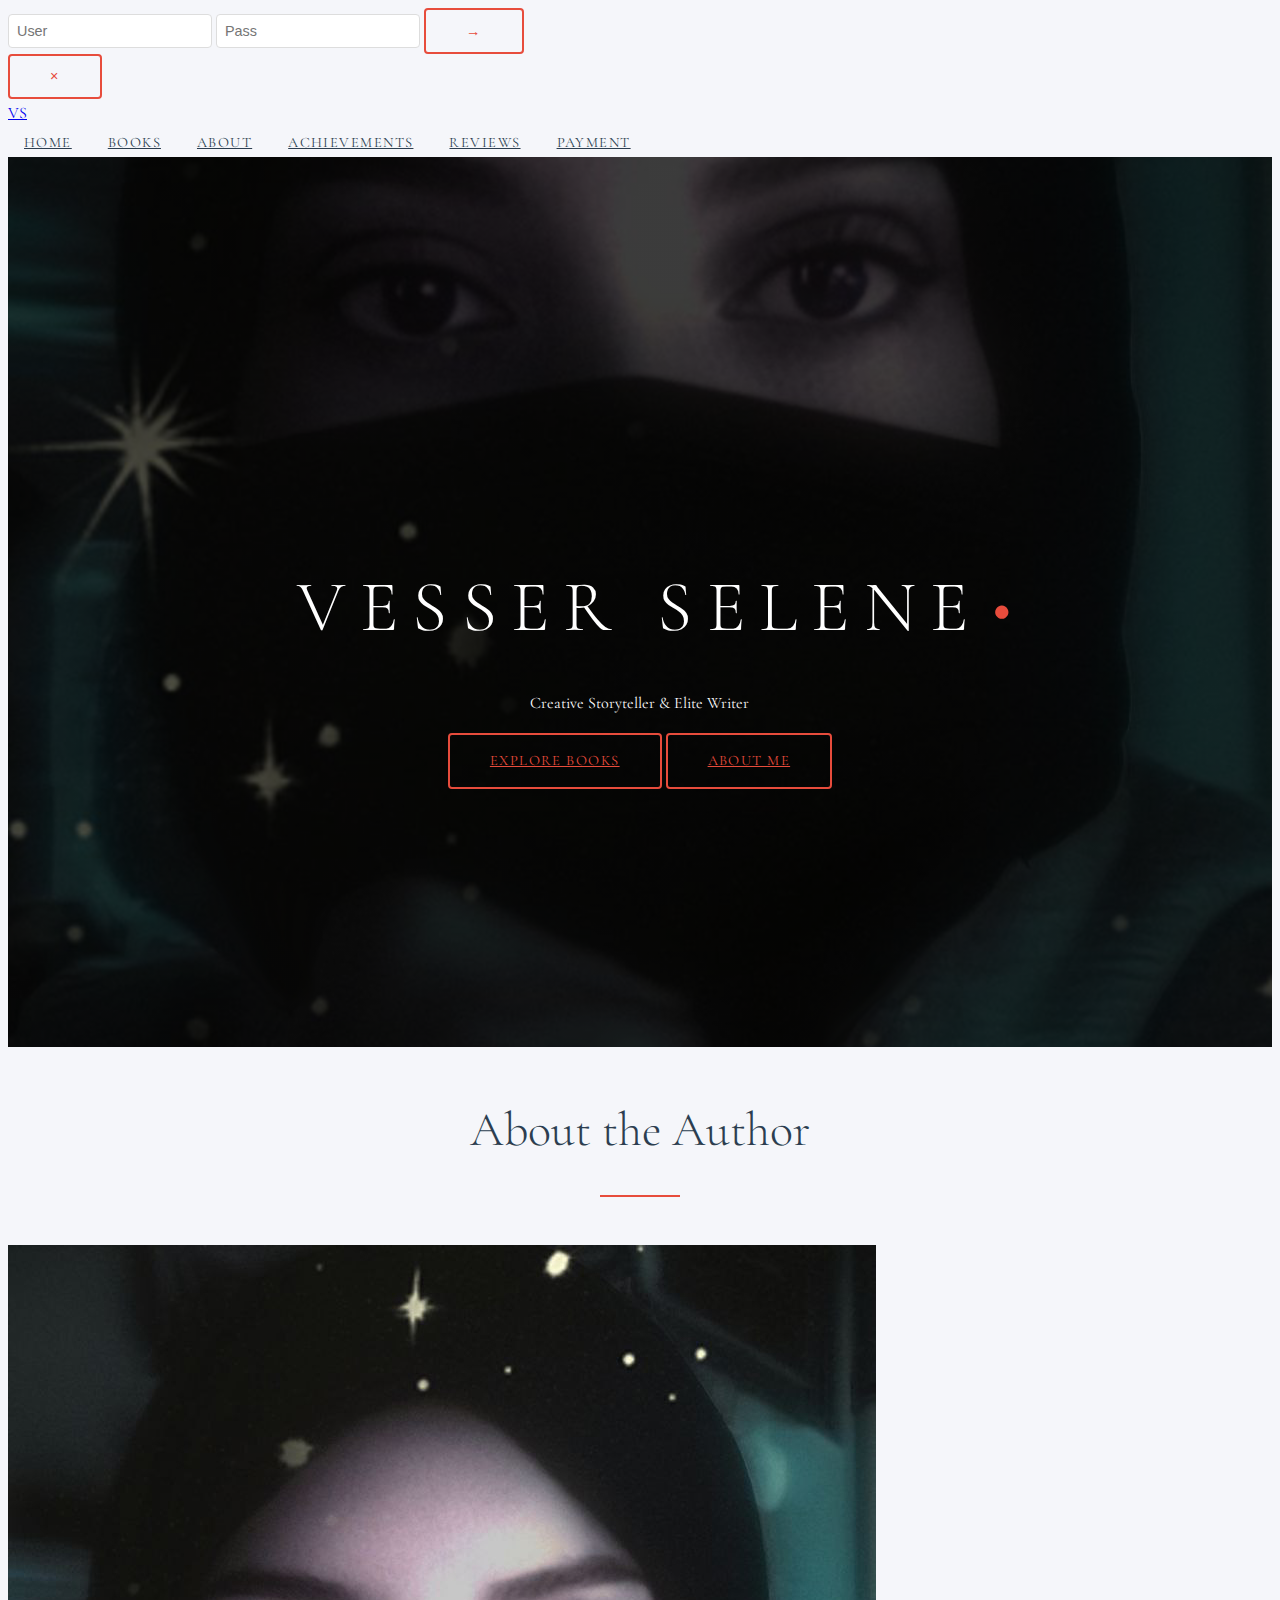
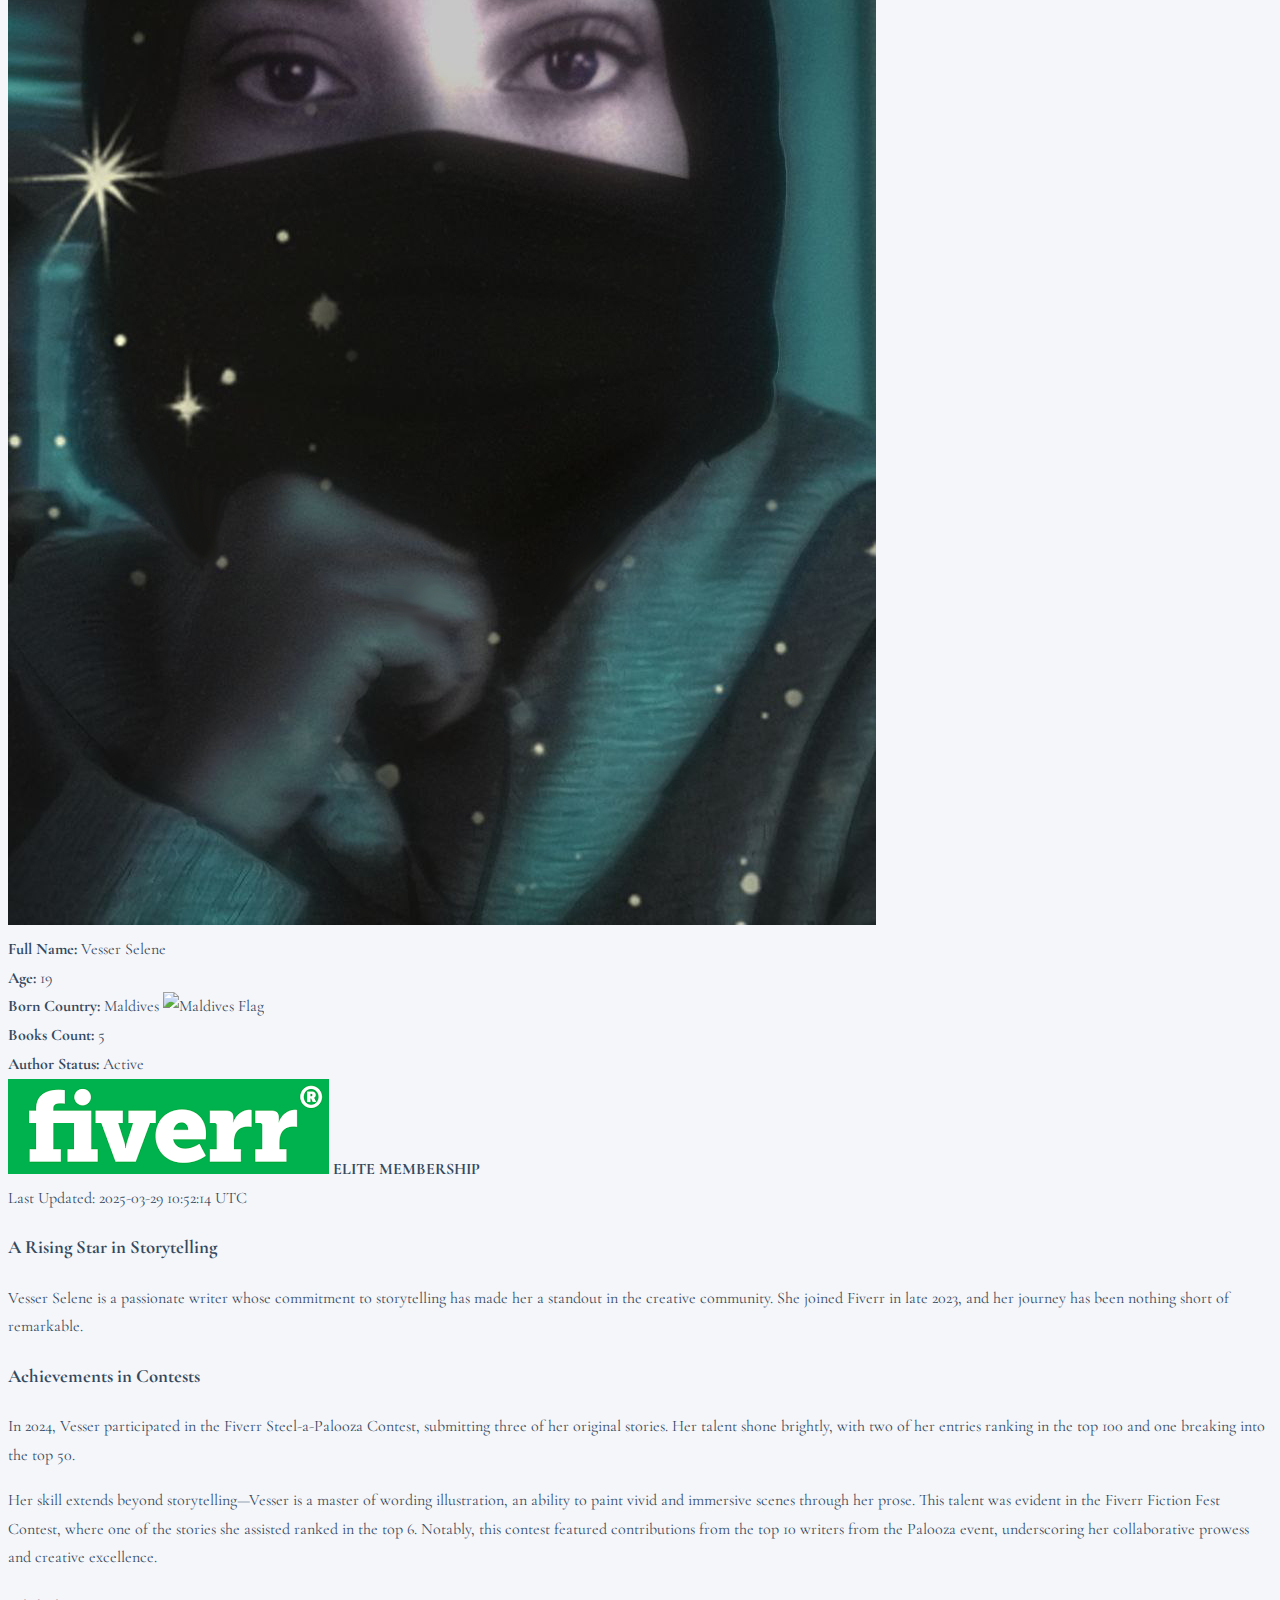
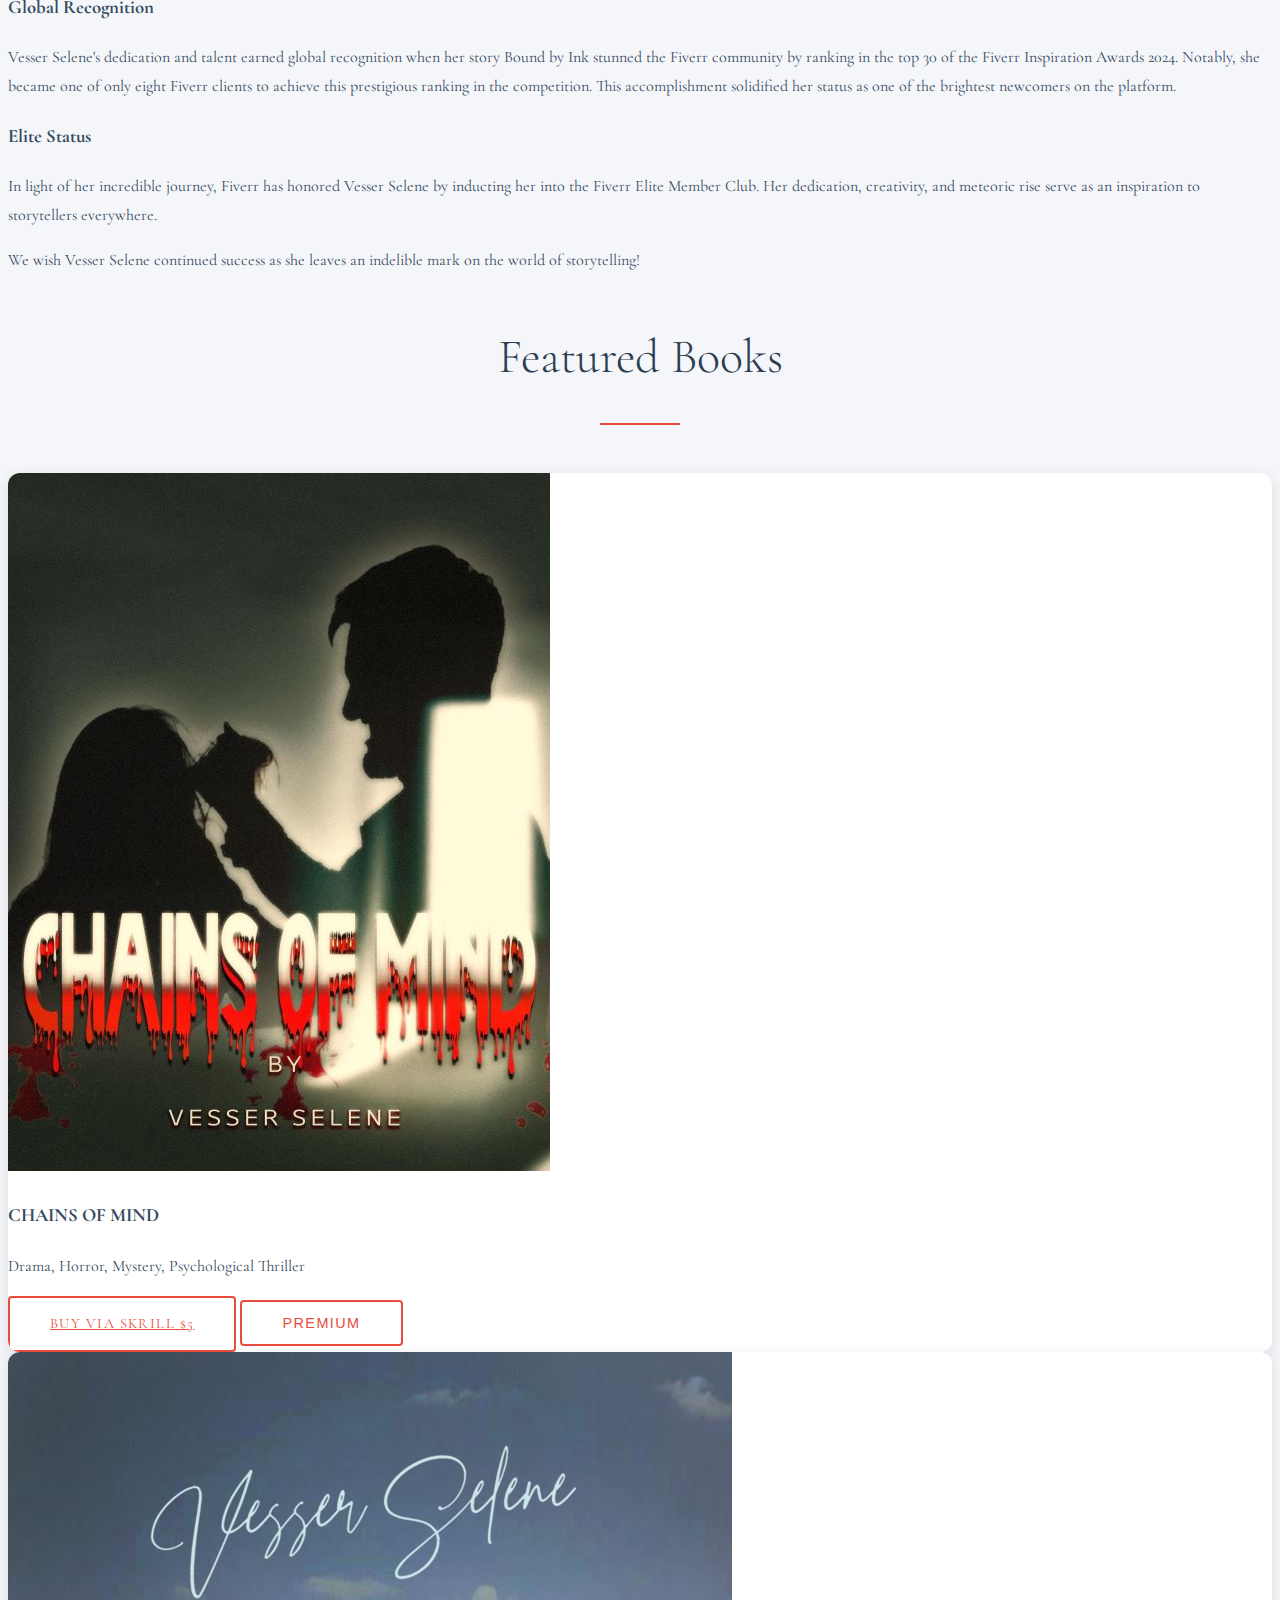
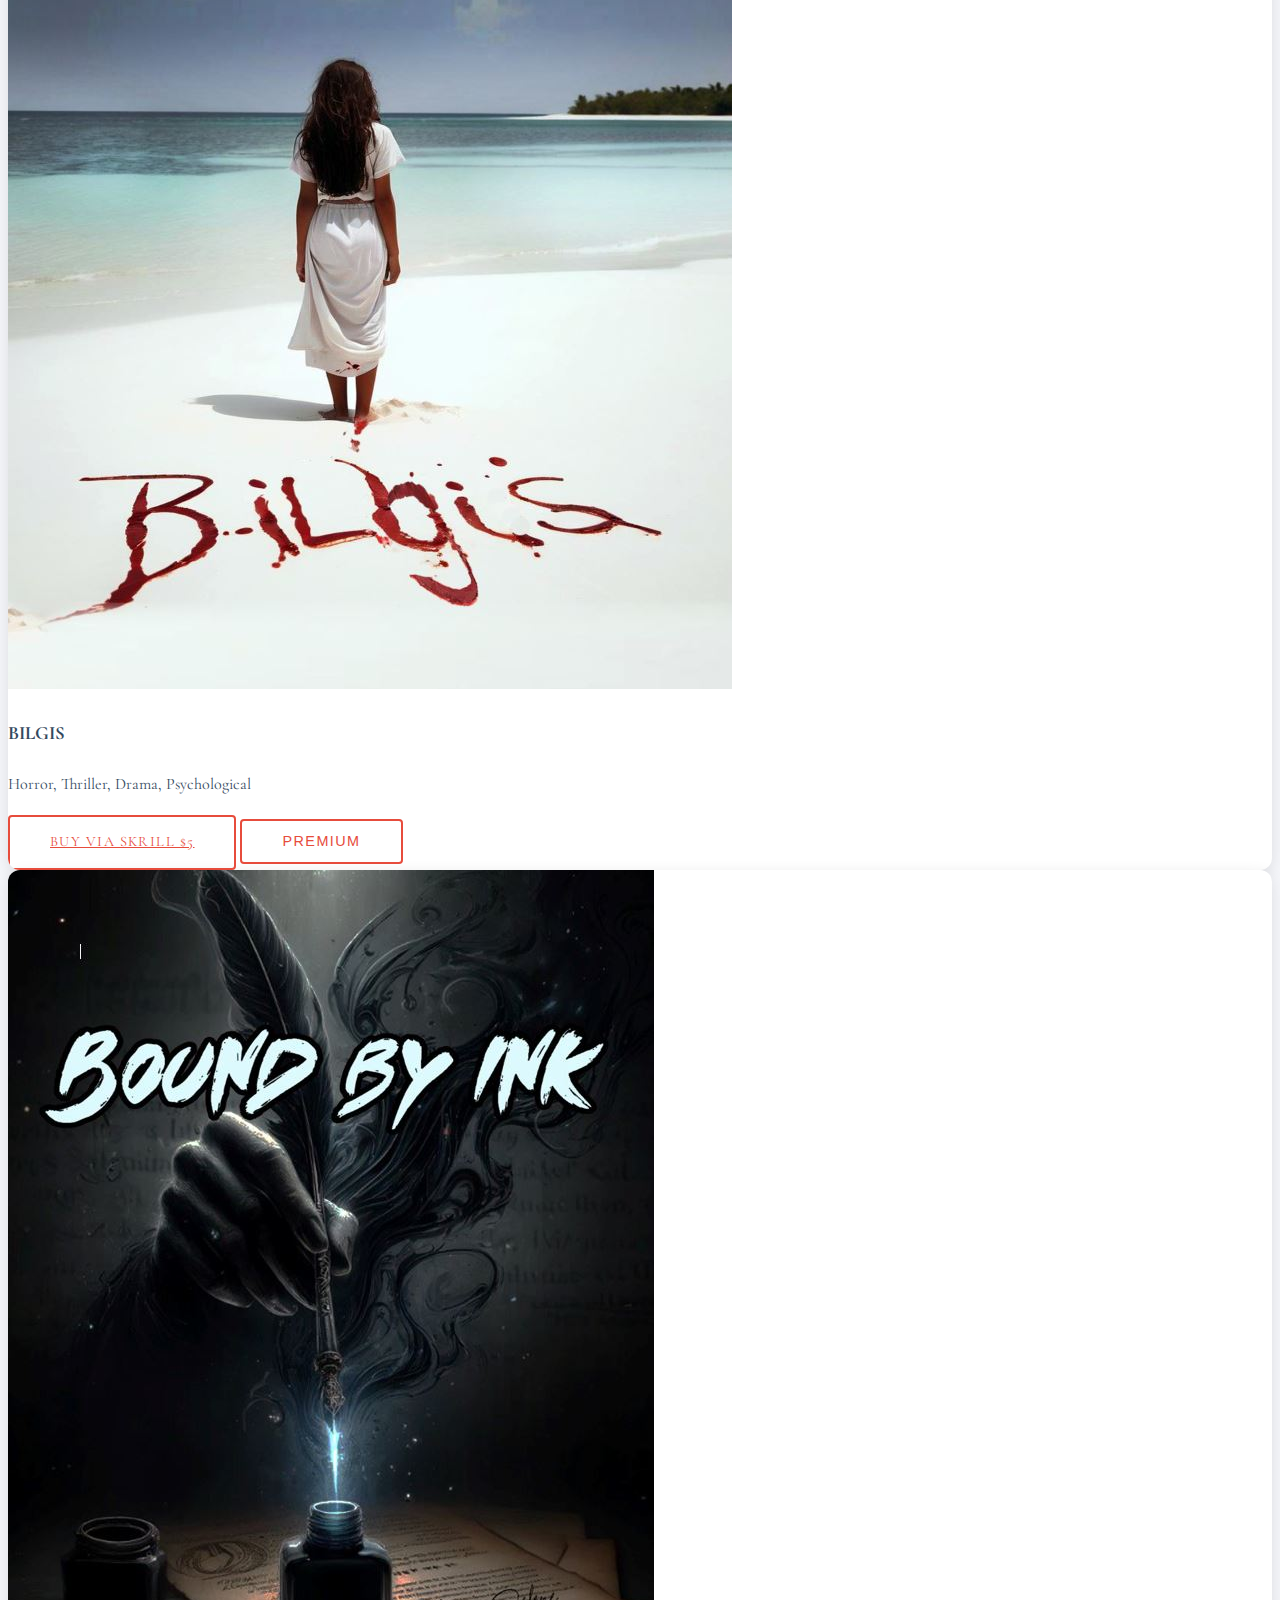
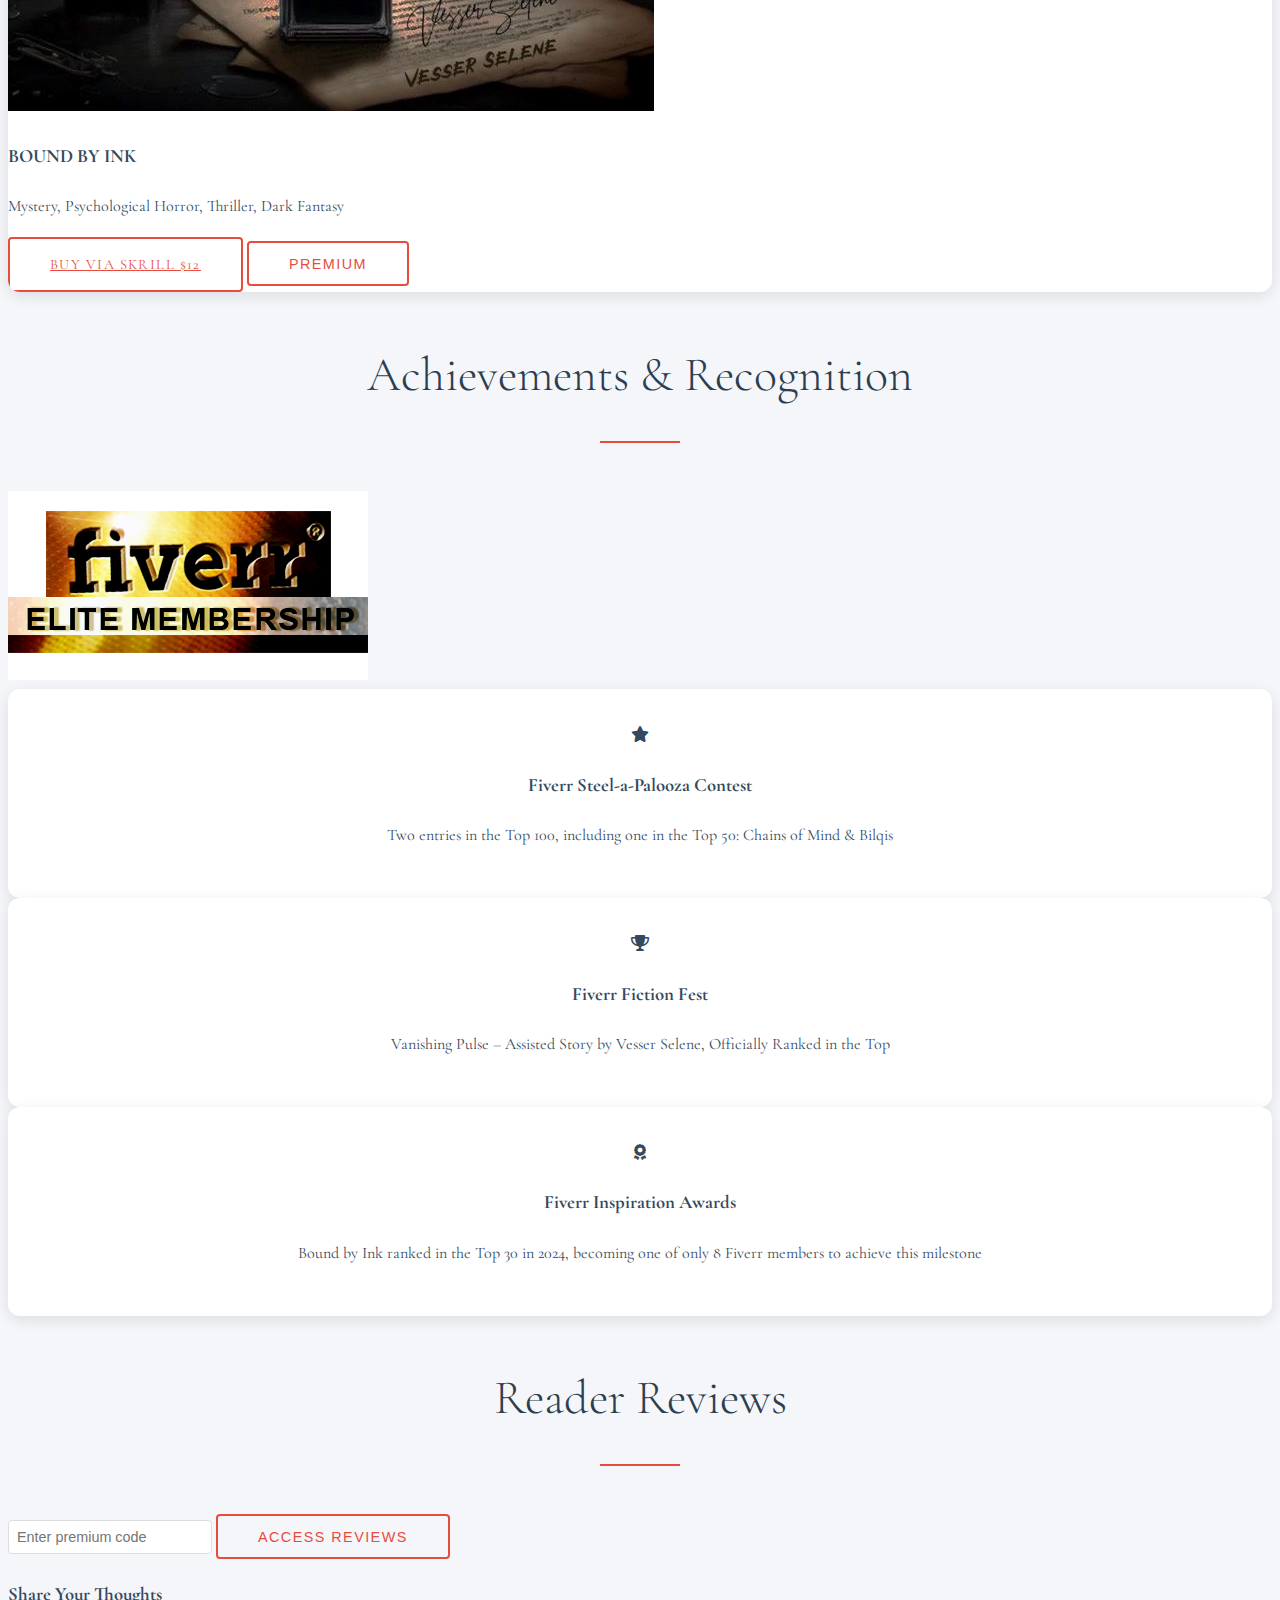
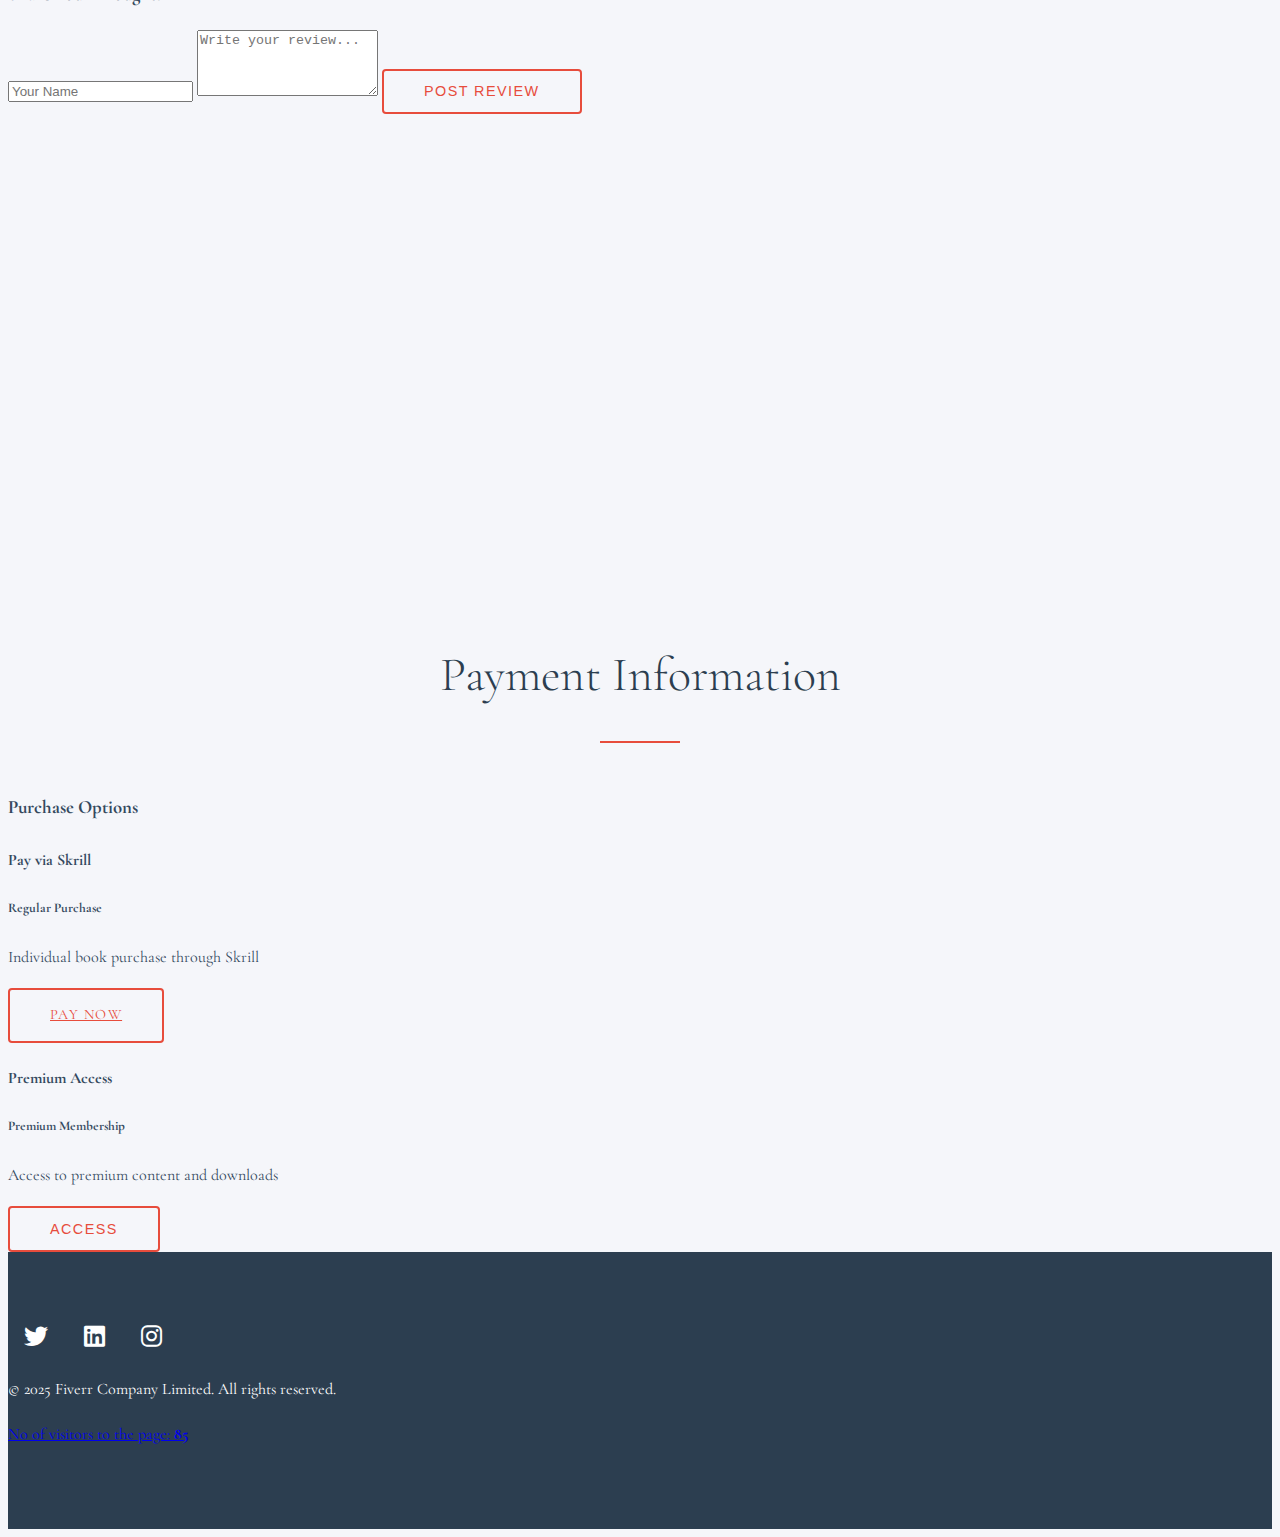
==== commit 35d5bed5: "index.html" ====
--- a/index.html
+++ b/index.html
@@ -278,7 +278,7 @@
         </div>
     </section>
 
-   <!-- About Section -->
+<!-- About Section -->
 <section id="about" class="py-20 bg-white">
     <div class="container mx-auto px-6">
         <h2 class="section-title">About the Author</h2>
@@ -287,7 +287,12 @@
         <div class="grid md:grid-cols-2 gap-12 mb-16">
             <!-- Author Image and Quick Stats -->
             <div>
-                <img src="author-photomod.jpg" alt="Vesser Selene" class="rounded-lg shadow-xl w-full mb-6">
+                <!-- Adjusted image container with smaller size -->
+                <div class="flex justify-center mb-6">
+                    <img src="author-photomod.jpg" 
+                         alt="Vesser Selene" 
+                         class="w-64 h-64 object-cover rounded-lg shadow-xl">
+                </div>
                 <div class="bg-gray-50 rounded-lg p-6 shadow-md">
                     <div class="grid grid-cols-2 gap-4 text-lg">
                         <div><strong>Full Name:</strong> Vesser Selene</div>
@@ -302,11 +307,15 @@
                         <div><strong>Author Status:</strong> 
                             <span class="text-green-700 font-bold">Active</span>
                         </div>
-                        <div class="col-span-2">
-                            <img src="FIVERR.JPG" alt="Elite Badge" class="h-11 inline-block">
+                        <div class="col-span-2 flex items-center justify-center mt-4">
+                            <img src="FIVERR.JPG" alt="Elite Badge" class="h-11">
                             <strong class="ml-2">ELITE MEMBERSHIP</strong>
                         </div>
                     </div>
+                </div>
+                <!-- Last updated timestamp -->
+                <div class="text-sm text-gray-500 mt-4 text-center">
+                    Last Updated: 2025-03-29 10:52:14 UTC
                 </div>
             </div>
 
@@ -338,10 +347,6 @@
                 <p class="text-gray-700 italic">
                     We wish Vesser Selene continued success as she leaves an indelible mark on the world of storytelling!
                 </p>
-
-                <div class="text-sm text-gray-500 mt-8">
-                    Last Updated: 2025-03-29 10:47:27 UTC
-                </div>
             </div>
         </div>
     </div>
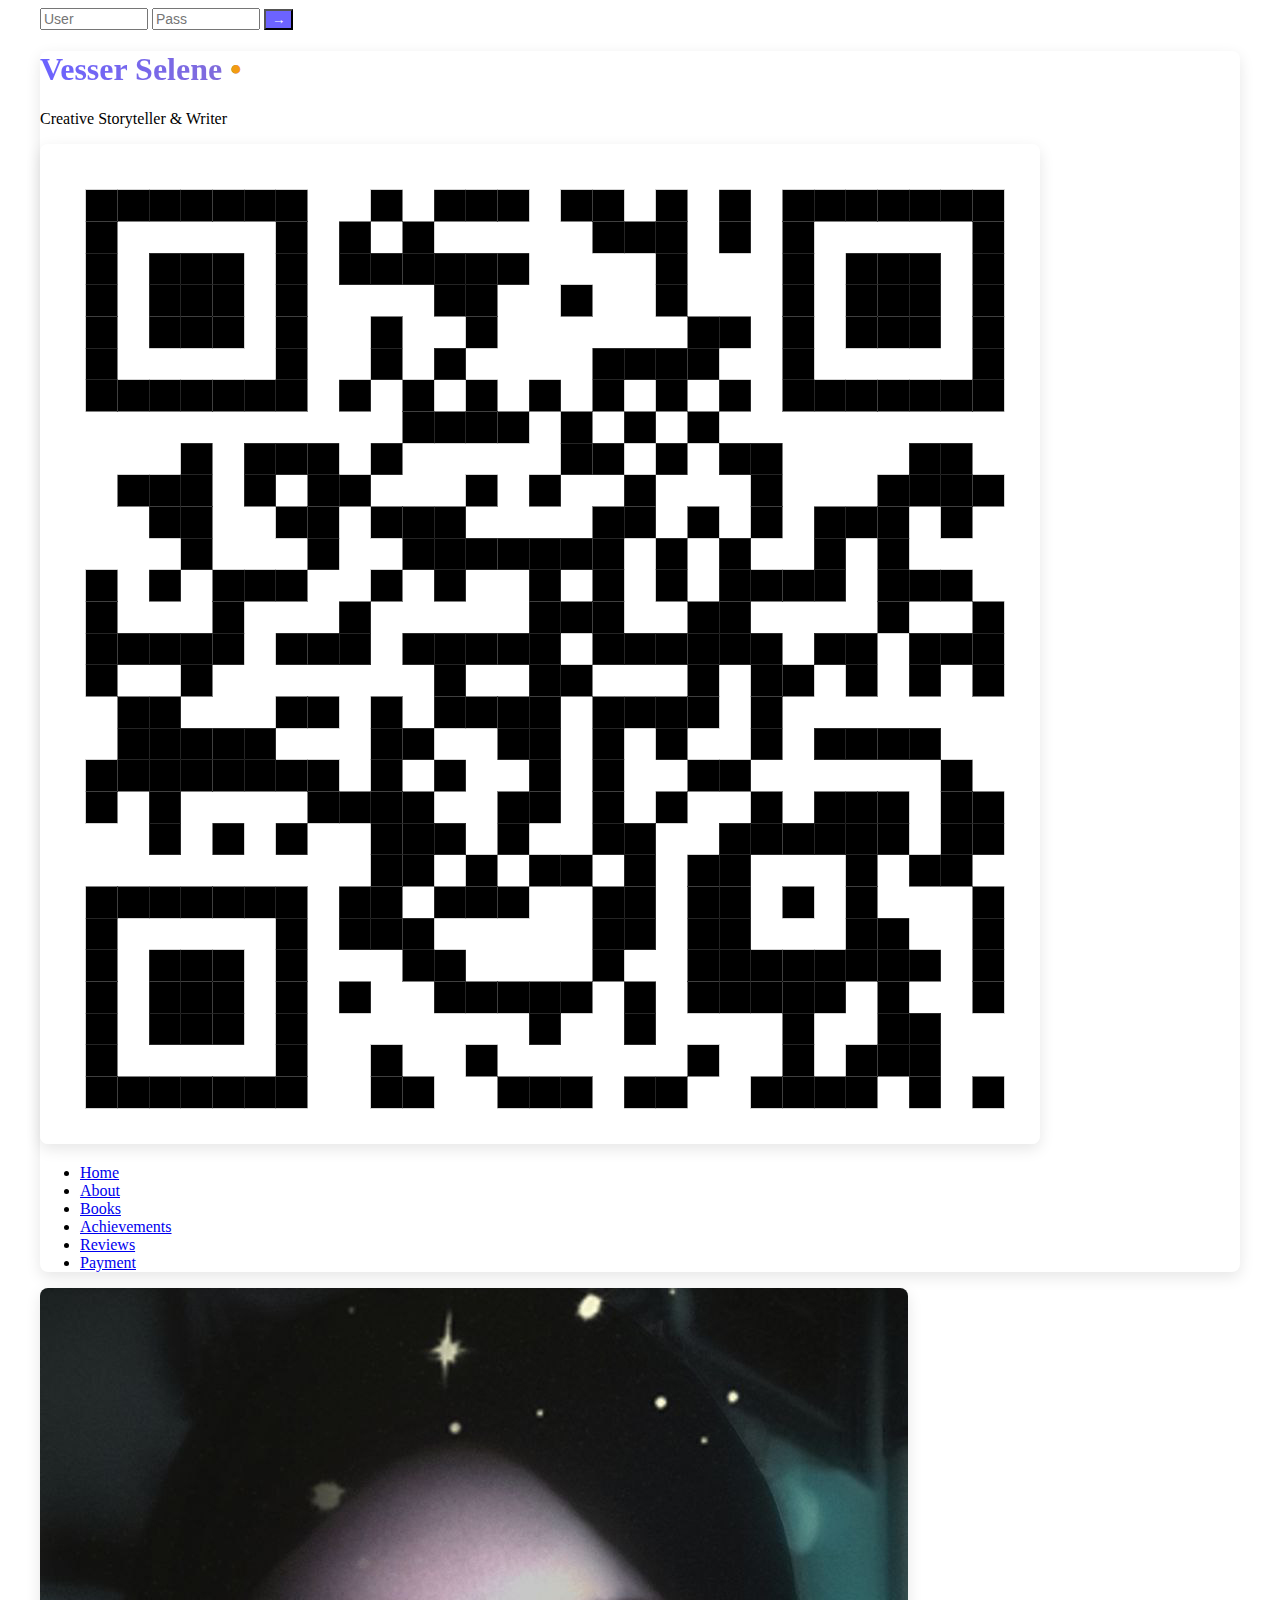
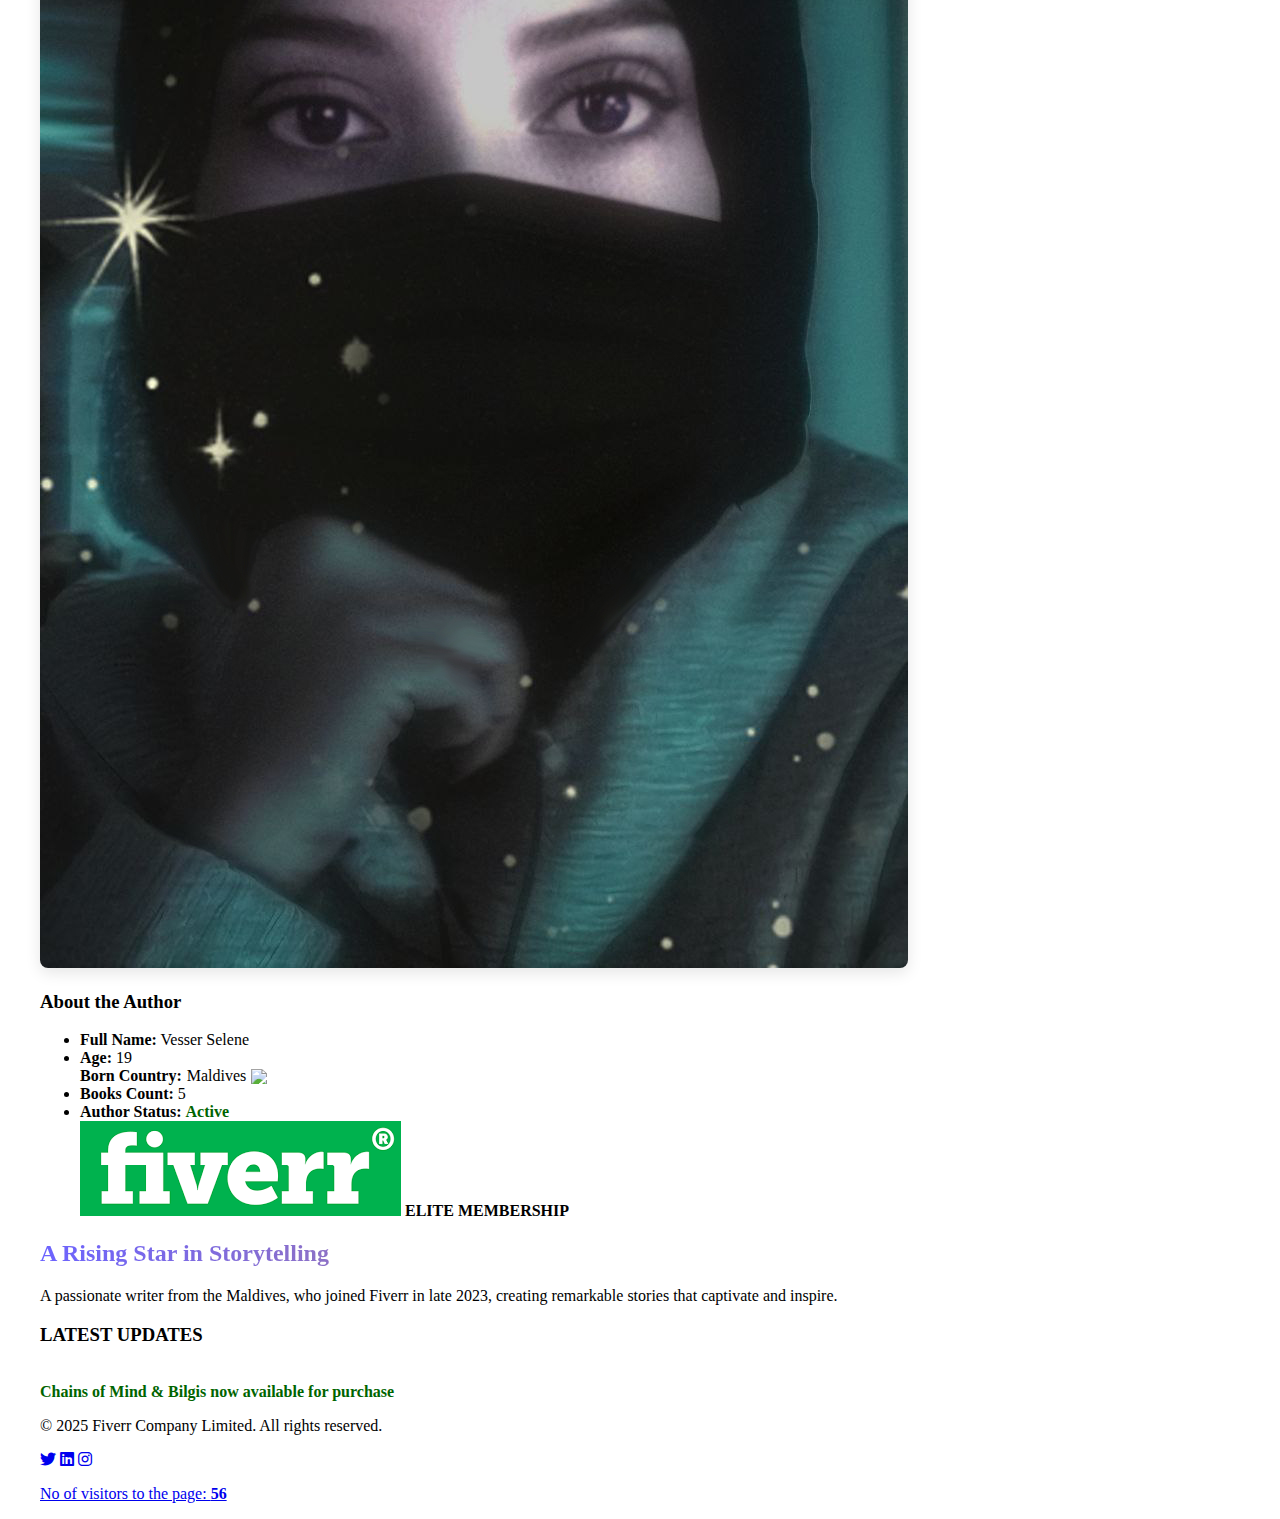
==== commit 5984e83f: "index.html" ====
--- a/index.html
+++ b/index.html
@@ -1,685 +1,602 @@
+
+
 
 <!DOCTYPE html>
 <html lang="en">
 <head>
-    <meta charset="UTF-8">
-    <meta name="viewport" content="width=device-width, initial-scale=1.0">
-    <title>Vesser Selene - Creative Storyteller & Writer</title>
-    <meta name="description" content="Explore the wonders and secrets of Vesser Selene, a captivating online realm.">
-    <meta name="keywords" content="Vesser Selene, mystical, mysterious, web experience">
-    <meta name="author" content="FIVERR">
-    <link rel="canonical" href="https://fiverrhub.github.io/vesserselene/">
-    <link href="https://cdn.jsdelivr.net/npm/tailwindcss@2.2.19/dist/tailwind.min.css" rel="stylesheet">
-    <link href="https://cdnjs.cloudflare.com/ajax/libs/font-awesome/6.0.0-beta3/css/all.min.css" rel="stylesheet">
-    <link href="https://fonts.googleapis.com/css2?family=Cormorant+Garamond:wght@300;400;500;600&display=swap" rel="stylesheet">
-    <style>
-        /* Modern Design System */
-        :root {
-            --primary-color: #2c3e50;
-            --accent-color: #e74c3c;
-            --text-color: #34495e;
-            --background-color: #f5f6fa;
-            --success-color: #2ecc71;
-            --warning-color: #f1c40f;
-        }
-
-        body {
-            font-family: 'Cormorant Garamond', serif;
-            background-color: var(--background-color);
-            color: var(--text-color);
-            line-height: 1.8;
-        }
-
-        /* Hero Section */
-        .hero-section {
-            background: linear-gradient(rgba(0, 0, 0, 0.7), rgba(0, 0, 0, 0.7)),
-                        url('author-photomod.jpg') center/cover;
-            min-height: 90vh;
-            display: flex;
-            align-items: center;
-            justify-content: center;
-            color: white;
-            text-align: center;
-            position: relative;
-        }
-
-        .author-name {
-            font-size: 4.5rem;
-            font-weight: 300;
-            letter-spacing: 0.2em;
-            text-transform: uppercase;
-            margin-bottom: 1rem;
-        }
-
-        /* Navigation */
-        .nav-link {
-            position: relative;
-            color: var(--primary-color);
-            text-transform: uppercase;
-            letter-spacing: 0.1em;
-            font-size: 0.9rem;
-            transition: color 0.3s ease;
-            padding: 0.5rem 1rem;
-        }
-
-        .nav-link::after {
-            content: '';
-            position: absolute;
-            width: 0;
-            height: 2px;
-            bottom: 0;
-            left: 50%;
-            background-color: var(--accent-color);
-            transition: all 0.3s ease;
-            transform: translateX(-50%);
-        }
-
-        .nav-link:hover::after {
-            width: 100%;
-        }
-
-        /* Book Cards */
-        .book-card {
-            background: white;
-            border-radius: 12px;
-            overflow: hidden;
-            transition: all 0.3s ease;
-            box-shadow: 0 4px 15px rgba(0, 0, 0, 0.1);
-        }
-
-        .book-card:hover {
-            transform: translateY(-10px);
-            box-shadow: 0 8px 25px rgba(0, 0, 0, 0.15);
-        }
-
-        .book-image {
-            height: 400px;
-            object-fit: cover;
-            width: 100%;
-        }
-
-        /* Sections */
-        .section-title {
-            font-size: 3rem;
-            font-weight: 300;
-            text-align: center;
-            margin-bottom: 3rem;
-            position: relative;
-            padding-bottom: 1.5rem;
-            color: var(--primary-color);
-        }
-
-        .section-title::after {
-            content: '';
-            position: absolute;
-            bottom: 0;
-            left: 50%;
-            transform: translateX(-50%);
-            width: 80px;
-            height: 2px;
-            background-color: var(--accent-color);
-        }
-
-        /* Buttons */
-        .btn-modern {
-            background-color: transparent;
-            border: 2px solid var(--accent-color);
-            color: var(--accent-color);
-            padding: 0.8rem 2.5rem;
-            text-transform: uppercase;
-            letter-spacing: 0.1em;
-            transition: all 0.3s ease;
-            font-size: 0.9rem;
-            border-radius: 4px;
-            display: inline-block;
-        }
-
-        .btn-modern:hover {
-            background-color: var(--accent-color);
-            color: white;
-            transform: translateY(-2px);
-        }
-
-        /* Achievement Cards */
-        .achievement-card {
-            background: white;
-            border-radius: 12px;
-            padding: 2rem;
-            text-align: center;
-            transition: all 0.3s ease;
-            box-shadow: 0 4px 15px rgba(0, 0, 0, 0.1);
-        }
-
-        .achievement-card:hover {
-            transform: translateY(-5px);
-        }
-
-        /* Reviews Section */
-        .review-card {
-            background: white;
-            border-radius: 12px;
-            padding: 2rem;
-            margin-bottom: 1.5rem;
-            box-shadow: 0 4px 15px rgba(0, 0, 0, 0.1);
-        }
-
-        .star-rating {
-            color: var(--warning-color);
-            margin-bottom: 1rem;
-        }
-
-        /* Admin Section */
-        .admin-controls {
-            background: rgba(255, 255, 255, 0.9);
-            padding: 0.5rem;
-            border-radius: 4px;
-            box-shadow: 0 2px 10px rgba(0, 0, 0, 0.1);
-        }
-
-        .admin-input {
-            border: 1px solid #ddd;
-            padding: 0.5rem;
-            border-radius: 4px;
-            font-size: 0.9rem;
-        }
-
-        /* Footer */
-        .modern-footer {
-            background-color: var(--primary-color);
-            color: white;
-            padding: 4rem 0;
-        }
-
-        .social-links a {
-            color: white;
-            margin: 0 1rem;
-            font-size: 1.5rem;
-            transition: color 0.3s ease;
-        }
-
-        .social-links a:hover {
-            color: var(--accent-color);
-        }
-
-        /* Animations */
-        .fade-in {
-            opacity: 0;
-            transform: translateY(20px);
-            transition: opacity 0.6s ease, transform 0.6s ease;
-        }
-
-        .fade-in.visible {
-            opacity: 1;
-            transform: translateY(0);
-        }
-
-        .shining-dot {
-            position: relative;
-        }
-
-        .shining-dot::after {
-            content: '•';
-            color: var(--accent-color);
-            animation: shimmer 1.5s infinite;
-            position: absolute;
-            margin-left: 0.5rem;
-        }
-
-        @keyframes shimmer {
-            0%, 100% { opacity: 0; }
-            50% { opacity: 1; }
-        }
-    </style>
+  <meta charset="UTF-8">
+  <meta name="viewport" content="width=device-width, initial-scale=1.0">
+  <title>Vesser Selene - Creative Storyteller & Writer</title>
+  <meta name="description" content="Explore the wonders and secrets of Vesser Selene, a captivating online realm.">
+  <meta name="keywords" content="Vesser Selene, mystical, mysterious, web experience">
+  <meta name="author" content="FIVERR">
+  <link rel="canonical" href="https://fiverrhub.github.io/vesserselene/">
+  <link href="https://cdn.jsdelivr.net/npm/tailwindcss@2.2.19/dist/tailwind.min.css" rel="stylesheet">
+  <link href="https://cdnjs.cloudflare.com/ajax/libs/font-awesome/6.0.0-beta3/css/all.min.css" rel="stylesheet">
+  <style>
+    .hidden { display: none; }
+    @keyframes fadeIn {
+      from { opacity: 0; }
+      to { opacity: 1; }
+    }
+    .fade-in {
+      animation: fadeIn 0.5s ease-in;
+    }
+    .admin-input {
+      width: 100px;
+      font-size: 0.875rem;
+    }
+    .shining-dot::after {
+      content: '•';
+      color: #f39c12;
+      animation: shimmer 1.5s infinite;
+      display: inline-block;
+      margin-left: 0.5rem;
+    }
+    @keyframes shimmer {
+      0%, 100% { opacity: 0; }
+      50% { opacity: 1; }
+    }
+    .btn-primary {
+      background-color: #6c63ff;
+      color: #fff;
+      transition: background-color 0.3s;
+    }
+    .btn-primary:hover {
+      background-color: #574b90;
+    }
+    .btn-secondary {
+      background-color: #f39c12;
+      color: #fff;
+      transition: background-color 0.3s;
+    }
+    .btn-secondary:hover {
+      background-color: #e67e22;
+    }
+    .btn-danger {
+      background-color: #e74c3c;
+      color: #fff;
+      transition: background-color 0.3s;
+    }
+    .btn-danger:hover {
+      background-color: #c0392b;
+    }
+    .box-shadow {
+      box-shadow: 0 5px 15px rgba(0, 0, 0, 0.1);
+    }
+    .rounded-lg {
+      border-radius: 0.5rem;
+    }
+    .hover-grow:hover {
+      transform: scale(1.05);
+      transition: transform 0.3s;
+    }
+    .card {
+      transition: background-color 0.3s;
+      background-color: #fff;
+    }
+    .card:hover {
+      background-color: #f9f9f9;
+    }
+    .container {
+      max-width: 1200px;
+      margin: 0 auto;
+    }
+    .text-gradient {
+      background: linear-gradient(to right, #6c63ff, #f39c12);
+      -webkit-background-clip: text;
+      color: transparent;
+    }
+  </style>
+  <script src="https://www.gstatic.com/firebasejs/9.6.1/firebase-app.js"></script>
+  <script src="https://www.gstatic.com/firebasejs/9.6.1/firebase-firestore.js"></script>
 </head>
-<body>
+<body class="bg-gradient-to-br from-gray-50 to-gray-100 text-gray-800">
+  <div class="container mx-auto px-4 py-8">
+    <!-- Admin Login Section -->
+    <div id="admin-login" class="mb-2 flex justify-end">
+      <div class="login-form flex space-x-1 scale-90">
+        <input type="text" id="username" placeholder="User" class="admin-input p-1 rounded border text-sm">
+        <input type="password" id="password" placeholder="Pass" class="admin-input p-1 rounded border text-sm">
+        <button onclick="login()" class="btn-primary px-2 py-1 rounded text-sm">→</button>
+      </div>
+    </div>
+    
+    <!-- Admin Logout Section -->
+    <div id="admin-logout" class="hidden mb-2 flex justify-end">
+      <button onclick="logout()" class="btn-danger px-2 py-1 rounded text-sm">×</button>
+    </div>
+
+ <!-- Header section with QR code next to title -->
+<header class="flex justify-between items-center mb-12 box-shadow p-4 rounded-lg">
+  <div class="flex items-center space-x-4">
+    <div>
+      <h1 class="text-4xl font-bold text-gradient shining-dot">Vesser Selene</h1>
+      <p class="text-xl text-gray-600">Creative Storyteller & Writer</p>
+    </div>
+    <img src="QR.png" alt="Elite Badge" class="w-20 h-20 rounded-lg box-shadow">
+  </div>
+  <nav>
+    <ul class="flex space-x-4">
+      <li><a href="#" onclick="showSection('home')" class="hover:text-blue-600">Home</a></li>
+      <li><a href="#" onclick="showSection('about')" class="hover:text-blue-600">About</a></li>
+      <li><a href="#" onclick="showSection('books')" class="hover:text-blue-600">Books</a></li>
+      <li><a href="#" onclick="showSection('achievements')" class="hover:text-blue-600">Achievements</a></li>
+      <li><a href="#" onclick="showSection('reviews')" class="hover:text-blue-600">Reviews</a></li>
+      <li><a href="#" onclick="showSection('payment')" class="hover:text-blue-600">Payment</a></li>
+    </ul>
+  </nav>
+</header>
+
+<!-- Home section with bio details replacing QR code -->
+<div id="home-section" class="section">
+  <section id="hero" class="grid md:grid-cols-2 gap-8 items-center mb-16">
+    <div class="hover-grow">
+      <img src="author-photomod.jpg" alt="Vesser Selene" class="w-58 h-60 rounded-lg box-shadow mb-5"> 
+      <div  shadow-md p-4">
+ <h3 class="text-xl font-bold mb-2">About the Author</h3>
+
+<div class="text-gray-700 space-y-4">
+    <!-- Basic Info List -->
+<div class="author-details">
+    <ul class="list-none space-y-2">
+        <li><strong>Full Name:</strong> Vesser Selene</li>
+        <li><strong>Age:</strong> 19</li>
+        <li style="display: flex; align-items: center;">
+            <strong>Born Country:</strong> 
+            <span style="margin-left: 5px;">Maldives</span>
+            <img src="https://upload.wikimedia.org/wikipedia/commons/0/0f/Flag_of_Maldives.svg" alt="Maldives Flag" width="25" height="15" style="margin-left: 5px;">
+        </li>
+     
+        <li><strong>Books Count:</strong> 5</li> 
+		
+		 
+           
+		
+		
+		   <li><strong>Author Status:</strong> <span style="color: darkgreen; font-weight: bold;">Active</span></li>
+		    <img src="FIVERR.JPG" alt="Elite Badge" class="w-38 h-11 "><strong> ELITE MEMBERSHIP</strong>
+		   
+    </ul>
+</div>
+
+
+    <!-- Professional Background -->
+    <div class="author-background mt-4">
+        <p>
    
-
-  <!-- Update the Admin Login Section and Navigation -->
-    <!-- Admin Login Section - Moved and restyled -->
-    <div id="admin-login" class="fixed top-0 right-0 bg-white bg-opacity-95 p-2 z-50 shadow-sm">
-        <div class="login-form flex items-center space-x-2">
-            <input type="text" id="username" placeholder="User" class="admin-input h-8 text-sm">
-            <input type="password" id="password" placeholder="Pass" class="admin-input h-8 text-sm">
-            <button onclick="login()" class="btn-modern px-3 py-1 h-8 flex items-center">→</button>
-        </div>
-    </div>
-
-    <!-- Admin Logout Section - Moved and restyled -->
-    <div id="admin-logout" class="hidden fixed top-0 right-0 bg-white bg-opacity-95 p-2 z-50">
-        <button onclick="logout()" class="btn-modern bg-red-500 text-white px-3 py-1 h-8">×</button>
-    </div>
-
-    <!-- Navigation - Adjusted padding and layout -->
-    <nav class="fixed w-full bg-white bg-opacity-95 z-40 shadow-sm" style="top: 40px;">
-        <div class="container mx-auto px-6 py-4">
-            <div class="flex justify-between items-center">
-                <a href="#" class="text-2xl font-light">VS</a>
-                <div class="flex space-x-6">
-                    <a href="#home" class="nav-link">Home</a>
-                    <a href="#books" class="nav-link">Books</a>
-                    <a href="#about" class="nav-link">About</a>
-                    <a href="#achievements" class="nav-link">Achievements</a>
-                    <a href="#reviews" class="nav-link">Reviews</a>
-                    <a href="#payment" class="nav-link">Payment</a>
+        </p>
+    </div>
+</div>
+</p>
+      </div>
+    </div>
+    <div>
+      <h2 class="text-3xl font-bold mb-4 text-gradient">A Rising Star in Storytelling</h2>
+      <p class="text-lg mb-4">A passionate writer from the Maldives, who joined Fiverr in late 2023, creating remarkable stories that captivate and inspire.</p>
+      
+        <h3 class="font-bold text-red-500 animate-pulse">LATEST UPDATES</h3>
+		<br>
+        <span style="color: darkgreen; font-weight: bold;">Chains of Mind & Bilgis now available for purchase
+     
+	 
+    </div>
+  </section>
+</div>
+
+    <div id="about-section" class="section hidden">
+      <section class="bg-white rounded-lg shadow-md p-8 fade-in">
+        <h2 class="text-3xl font-bold mb-6 text-center">About Vesser Selene</h2>
+        <div class="prose max-w-4xl mx-auto">
+          <h3 class="text-2xl font-semibold mb-4">A Rising Star in Storytelling</h3>
+          <p class="mb-4">Vesser Selene is a passionate writer whose commitment to storytelling has made her a standout in the creative community. She joined Fiverr in late 2023, and her journey has been nothing short of remarkable.</p>
+          <h3 class="text-2xl font-semibold mb-4">Achievements in Contests</h3>
+          <p class="mb-4">In 2024, Vesser participated in the Fiverr Steel-a-Palooza Contest, submitting three of her original stories. Her talent shone brightly, with two of her entries ranking in the top 100 and one breaking into the top 50.</p>
+          <p class="mb-4">Her skill extends beyond storytelling—Vesser is a master of wording illustration, an ability to paint vivid and immersive scenes through her prose. This talent was evident in the Fiverr Fiction Fest Contest, where one of the stories she assisted ranked in the top 6. Notably, this contest featured contributions from the top 10 writers from the Palooza event, underscoring her collaborative prowess and creative excellence.</p>
+          <h3 class="text-2xl font-semibold mb-4">Global Recognition</h3>
+          <p class="mb-4">Vesser Selene's dedication and talent earned global recognition when her story Bound by Ink stunned the Fiverr community by ranking in the top 30 of the Fiverr Inspiration Awards 2024. Notably, she became one of only eight Fiverr clients to achieve this prestigious ranking in the competition. This accomplishment solidified her status as one of the brightest newcomers on the platform.</p>
+          <h3 class="text-2xl font-semibold mb-4">Elite Status</h3>
+          <p class="mb-4">In light of her incredible journey, Fiverr has honored Vesser Selene by inducting her into the Fiverr Elite Member Club. Her dedication, creativity, and meteoric rise serve as an inspiration to storytellers everywhere.</p>
+          <p class="italic">We wish Vesser Selene continued success as she leaves an indelible mark on the world of storytelling!</p>
+        </div>
+      </section>
+    </div>
+
+    <div id="books-section" class="section hidden">
+      <section class="mb-16 fade-in">
+        <h2 class="text-3xl text-center mb-8">Books by Vesser Selene</h2>
+        <div class="grid md:grid-cols-3 gap-6">
+          <div class="card rounded-lg p-6 text-center hover-grow">
+            <img src="BOOK1.JPG" alt="Bound by Ink" class="w-full rounded-lg mb-8">
+            <h3 class="text-xl font-bold mb-2">CHAINS OF MIND</h3>
+            <p class="text-sm mb-4">Drama, Horror, Mystery, Psychological Thriller</p>
+            <div class="flex justify-center space-x-2">
+              <a href="Skrillpage.html" class="btn-secondary px-4 py-2 rounded">Buy via Skrill $5</a>
+              <button onclick="promptPremiumDownload()" class="btn-primary px-4 py-2 rounded">Premium</button>
+            </div>
+          </div>
+          <div class="card rounded-lg p-6 text-center hover-grow">
+            <img src="BOOK2.JPG" alt="Bound by Ink" class="w-full rounded-lg mb-8">
+            <h3 class="text-xl font-bold mb-2">BILGIS</h3>
+            <p class="text-sm mb-4">Horror, Thriller, Drama, Psychological</p>
+            <div class="flex justify-center space-x-2">
+              <a href="Skrillpage.html" class="btn-secondary px-4 py-2 rounded">Buy via Skrill $5</a>
+              <button onclick="promptPremiumDownload()" class="btn-primary px-4 py-2 rounded">Premium</button>
+            </div>
+          </div>
+          <div class="card rounded-lg p-6 text-center hover-grow">
+            <img src="BOOK4.JPG" alt="Bound by Ink" class="w-full rounded-lg mb-8">
+            <h3 class="text-xl font-bold mb-2">BOUND BY INK</h3>
+            <p class="text-sm mb-4">Mystery, Psychological Horror, Thriller, Dark Fantasy</p>
+            <div class="flex justify-center space-x-2">
+              <a href="Skrillpage.html" class="btn-secondary px-4 py-2 rounded">Buy via Skrill $12</a>
+              <button onclick="promptPremiumDownload()" class="btn-primary px-4 py-2 rounded">Premium</button>
+            </div>
+            <!-- Reviews Section -->
+            <div class="mt-8 text-left">
+              <h4 class="text-xl font-semibold mb-4">Reader Reviews</h4>
+              <div class="space-y-4">
+                <!-- Review 1 -->
+                <div class="bg-gray-50 rounded-lg p-4 shadow-sm">
+                  <div class="flex items-center mb-2">
+                    <div class="flex text-yellow-400">
+                      <i class="fas fa-star" style="font-size: 12px;"></i>
+                      <i class="fas fa-star" style="font-size: 12px;"></i>
+                      <i class="fas fa-star" style="font-size: 12px;"></i>
+                    </div>
+                    <span class="ml-2 text-sm text-gray-600">By Auren</span>
+                    <span class="ml-2 text-sm text-gray-400">28 Jan 2025</span>
+                  </div>
+                  <p class="text-gray-700 mb-2">Your story had its creepy vibe, but with your charm? It’d be irresistible. 😉 Keep shining my rising star ... Big fan Vesser Selene 😘</p>
+                  <div id="reply-section-1" class="mt-2 hidden">
+                    <textarea id="reply-text-1" class="w-full p-2 border rounded-lg" rows="2" placeholder="Write your reply..."></textarea>
+                    <div class="flex space-x-2 mt-2">
+                      <button onclick="submitReply(1)" class="btn-primary px-3 py-1 rounded-lg text-sm">Submit</button>
+                      <button onclick="cancelReply(1)" class="btn-secondary px-3 py-1 rounded-lg text-sm">Cancel</button>
+                    </div>
+                  </div>
+                  <button onclick="showReplySection(1)" class="reply-btn text-blue-500 text-sm hover:text-blue-600 hidden">Reply</button>
+                  <div id="replies-1" class="ml-4 mt-2 pl-4 border-l-2 border-gray-200"></div>
                 </div>
+                <!-- Review 2 -->
+                <div class="bg-gray-50 rounded-lg p-4 shadow-sm">
+                  <div class="flex items-center mb-2">
+                    <div class="flex text-yellow-400">
+                      <i class="fas fa-star" style="font-size: 12px;"></i>
+                      <i class="fas fa-star" style="font-size: 12px;"></i>
+                      <i class="fas fa-star" style="font-size: 12px;"></i>
+                      <i class="fas fa-star" style="font-size: 12px;"></i>
+                    </div>
+                    <span class="ml-2 text-sm text-gray-600">By Ishadora</span>
+                    <span class="ml-2 text-sm text-gray-400">28 Jan 2025</span>
+                  </div>
+                  <p class="text-gray-700 mb-2">I absolutely loved your story❤️ The Cursed Journals is such a fun mix of reality and fiction—creepy in the best way and so gripping. Highly recommend 😊 </p>
+                  <div id="reply-section-2" class="mt-2 hidden">
+                    <textarea id="reply-text-2" class="w-full p-2 border rounded-lg" rows="2" placeholder="Write your reply..."></textarea>
+                    <div class="flex space-x-2 mt-2">
+                      <button onclick="submitReply(2)" class="btn-primary px-3 py-1 rounded-lg text-sm">Submit</button>
+                      <button onclick="cancelReply(2)" class="btn-secondary px-3 py-1 rounded-lg text-sm">Cancel</button>
+                    </div>
+                  </div>
+                  <button onclick="showReplySection(2)" class="reply-btn text-blue-500 text-sm hover:text-blue-600 hidden">Reply</button>
+                  <div id="replies-2" class="ml-4 mt-2 pl-4 border-l-2 border-gray-200"></div>
+                </div>
+                <!-- Review 3 -->
+                <div class="bg-gray-50 rounded-lg p-4 shadow-sm">
+                  <div class="flex items-center mb-2">
+                    <div class="flex text-yellow-400">
+                      <i class="fas fa-star" style="font-size: 12px;"></i>
+                      <i class="fas fa-star" style="font-size: 12px;"></i>
+                    </div>
+                    <span class="ml-2 text-sm text-gray-600">By Robin</span>
+                    <span class="ml-2 text-sm text-gray-400">01 Feb 2025</span>
+                  </div>
+                  <p class="text-gray-700 mb-2">not so bad @ishadora are you happy now 😊 </p>
+                  <div id="reply-section-3" class="mt-2 hidden">
+                    <textarea id="reply-text-3" class="w-full p-2 border rounded-lg" rows="2" placeholder="Write your reply..."></textarea>
+                    <div class="flex space-x-2 mt-2">
+                      <button onclick="submitReply(3)" class="btn-primary px-3 py-1 rounded-lg text-sm">Submit</button>
+                      <button onclick="cancelReply(3)" class="btn-secondary px-3 py-1 rounded-lg text-sm">Cancel</button>
+                    </div>
+                  </div>
+                  <button onclick="showReplySection(3)" class="reply-btn text-blue-500 text-sm hover:text-blue-600 hidden">Reply</button>
+                  <div id="replies-3" class="ml-4 mt-2 pl-4 border-l-2 border-gray-200"></div>
+                </div>
+                <!-- Review 4 -->
+                <div class="bg-gray-50 rounded-lg p-4 shadow-sm">
+                  <div class="flex items-center mb-2">
+                    <div class="flex text-yellow-400">
+                      <i class="fas fa-star" style="font-size: 12px;"></i>
+                      <i class="fas fa-star" style="font-size: 12px;"></i>
+                      <i class="fas fa-star" style="font-size: 12px;"></i>
+                      <i class="fas fa-star" style="font-size: 12px;"></i>
+                    </div>
+                    <span class="ml-2 text-sm text-gray-600">By Auren</span>
+                    <span class="ml-2 text-sm text-gray-400">05 Feb 2025</span>
+                  </div>
+                  <p class="text-gray-700 mb-2">@Robin & @Ishadora 🍿👀🤔 Drama's getting good now go get a room...losers</p>
+                  <div id="reply-section-4" class="mt-2 hidden">
+   
+
+
+
+
+
+
+
+				  <textarea id="reply-text-4" class="w-full p-2 border rounded-lg" rows="2" placeholder="Write your reply..."></textarea>
+                    <div class="flex space-x-2 mt-2">
+                      <button onclick="submitReply(4)" class="btn-primary px-3 py-1 rounded-lg text-sm">Submit</button>
+                      <button onclick="cancelReply(4)" class="btn-secondary px-3 py-1 rounded-lg text-sm">Cancel</button>
+                    </div>
+                  </div>
+                  <button onclick="showReplySection(4)" class="reply-btn text-blue-500 text-sm hover:text-blue-600 hidden">Reply</button>
+                  <div id="replies-4" class="ml-4 mt-2 pl-4 border-l-2 border-gray-200"></div>
+                </div>
+                <!-- New Reviews will be appended here -->
+                <div id="new-reviews-container"></div>
+              </div>
             </div>
-        </div>
-    </nav>
-
-    <!-- Hero Section -->
-    <section id="home" class="hero-section" style="padding-top: 80px;">
-        <div class="container mx-auto px-6 text-center">
-            <h1 class="author-name shining-dot">Vesser Selene</h1>
-            <p class="text-2xl mb-8">Creative Storyteller & Elite Writer</p>
-            <div class="flex justify-center space-x-4">
-                <a href="#books" class="btn-modern">Explore Books</a>
-                <a href="#about" class="btn-modern">About Me</a>
-            </div>
-        </div>
-    </section>
-
-<!-- About Section -->
-<section id="about" class="py-20 bg-white">
-    <div class="container mx-auto px-6">
-        <h2 class="section-title">About the Author</h2>
-        
-        <!-- Author Info Grid -->
-        <div class="grid md:grid-cols-2 gap-12 mb-16">
-            <!-- Author Image and Quick Stats -->
-            <div>
-                <!-- Adjusted image container with smaller size -->
-                <div class="flex justify-center mb-6">
-                    <img src="author-photomod.jpg" 
-                         alt="Vesser Selene" 
-                         class="w-64 h-64 object-cover rounded-lg shadow-xl">
-                </div>
-                <div class="bg-gray-50 rounded-lg p-6 shadow-md">
-                    <div class="grid grid-cols-2 gap-4 text-lg">
-                        <div><strong>Full Name:</strong> Vesser Selene</div>
-                        <div><strong>Age:</strong> 19</div>
-                        <div class="flex items-center">
-                            <strong>Born Country:</strong>
-                            <span class="ml-2">Maldives</span>
-                            <img src="https://upload.wikimedia.org/wikipedia/commons/0/0f/Flag_of_Maldives.svg" 
-                                 alt="Maldives Flag" class="w-6 h-4 ml-2">
-                        </div>
-                        <div><strong>Books Count:</strong> 5</div>
-                        <div><strong>Author Status:</strong> 
-                            <span class="text-green-700 font-bold">Active</span>
-                        </div>
-                        <div class="col-span-2 flex items-center justify-center mt-4">
-                            <img src="FIVERR.JPG" alt="Elite Badge" class="h-11">
-                            <strong class="ml-2">ELITE MEMBERSHIP</strong>
-                        </div>
-                    </div>
-                </div>
-                <!-- Last updated timestamp -->
-                <div class="text-sm text-gray-500 mt-4 text-center">
-                    Last Updated: 2025-03-29 10:52:14 UTC
-                </div>
-            </div>
-
-            <!-- Author Biography -->
-            <div class="space-y-6 prose prose-lg max-w-none">
-                <h3 class="text-2xl font-semibold text-gray-800">A Rising Star in Storytelling</h3>
-                <p class="text-gray-700">
-                    Vesser Selene is a passionate writer whose commitment to storytelling has made her a standout in the creative community. She joined Fiverr in late 2023, and her journey has been nothing short of remarkable.
-                </p>
-
-                <h3 class="text-2xl font-semibold text-gray-800">Achievements in Contests</h3>
-                <p class="text-gray-700">
-                    In 2024, Vesser participated in the Fiverr Steel-a-Palooza Contest, submitting three of her original stories. Her talent shone brightly, with two of her entries ranking in the top 100 and one breaking into the top 50.
-                </p>
-                <p class="text-gray-700">
-                    Her skill extends beyond storytelling—Vesser is a master of wording illustration, an ability to paint vivid and immersive scenes through her prose. This talent was evident in the Fiverr Fiction Fest Contest, where one of the stories she assisted ranked in the top 6. Notably, this contest featured contributions from the top 10 writers from the Palooza event, underscoring her collaborative prowess and creative excellence.
-                </p>
-
-                <h3 class="text-2xl font-semibold text-gray-800">Global Recognition</h3>
-                <p class="text-gray-700">
-                    Vesser Selene's dedication and talent earned global recognition when her story Bound by Ink stunned the Fiverr community by ranking in the top 30 of the Fiverr Inspiration Awards 2024. Notably, she became one of only eight Fiverr clients to achieve this prestigious ranking in the competition. This accomplishment solidified her status as one of the brightest newcomers on the platform.
-                </p>
-
-                <h3 class="text-2xl font-semibold text-gray-800">Elite Status</h3>
-                <p class="text-gray-700">
-                    In light of her incredible journey, Fiverr has honored Vesser Selene by inducting her into the Fiverr Elite Member Club. Her dedication, creativity, and meteoric rise serve as an inspiration to storytellers everywhere.
-                </p>
-
-                <p class="text-gray-700 italic">
-                    We wish Vesser Selene continued success as she leaves an indelible mark on the world of storytelling!
-                </p>
-            </div>
-        </div>
-    </div>
-</section>
-   <!-- Books Section -->
-<section id="books" class="py-20 bg-gray-50">
-    <div class="container mx-auto px-6">
-        <h2 class="section-title">Featured Books</h2>
-        <div class="grid md:grid-cols-3 gap-8">
-            <!-- Book 1 -->
-            <div class="book-card">
-                <div class="p-6 text-center">
-                    <img src="BOOK_1.JPG" alt="Chains of Mind" 
-                         class="w-48 h-64 object-cover mx-auto rounded-lg mb-4 shadow-md">
-                    <h3 class="text-2xl font-semibold mb-2">CHAINS OF MIND</h3>
-                    <p class="text-gray-600 mb-4">Drama, Horror, Mystery, Psychological Thriller</p>
-                    <div class="flex justify-between items-center">
-                        <a href="Skrillpage.html" class="btn-modern">Buy via Skrill $5</a>
-                        <button onclick="promptPremiumDownload()" class="btn-modern">Premium</button>
-                    </div>
-                </div>
-            </div>
-
-            <!-- Book 2 -->
-            <div class="book-card">
-                <div class="p-6 text-center">
-                    <img src="BOOK_2.JPG" alt="Bilgis" 
-                         class="w-48 h-64 object-cover mx-auto rounded-lg mb-4 shadow-md">
-                    <h3 class="text-2xl font-semibold mb-2">BILGIS</h3>
-                    <p class="text-gray-600 mb-4">Horror, Thriller, Drama, Psychological</p>
-                    <div class="flex justify-between items-center">
-                        <a href="Skrillpage.html" class="btn-modern">Buy via Skrill $5</a>
-                        <button onclick="promptPremiumDownload()" class="btn-modern">Premium</button>
-                    </div>
-                </div>
-            </div>
-
-            <!-- Book 3 -->
-            <div class="book-card">
-                <div class="p-6 text-center">
-                    <img src="BOOK_4.JPG" alt="Bound by Ink" 
-                         class="w-48 h-64 object-cover mx-auto rounded-lg mb-4 shadow-md">
-                    <h3 class="text-2xl font-semibold mb-2">BOUND BY INK</h3>
-                    <p class="text-gray-600 mb-4">Mystery, Psychological Horror, Thriller, Dark Fantasy</p>
-                    <div class="flex justify-between items-center">
-                        <a href="Skrillpage.html" class="btn-modern">Buy via Skrill $12</a>
-                        <button onclick="promptPremiumDownload()" class="btn-modern">Premium</button>
-                    </div>
-                </div>
-            </div>
-        </div>
-    </div>
-</section>
-
-    <!-- Achievements Section -->
-    <section id="achievements" class="py-20 bg-white">
-        <div class="container mx-auto px-6">
-            <h2 class="section-title">Achievements & Recognition</h2>
-            <div class="flex justify-center mb-12">
-                <img src="ELITE.png" alt="Elite Badge" class="h-30">
-            </div>
-            <div class="grid md:grid-cols-3 gap-8">
-                <div class="achievement-card">
-                    <i class="fas fa-star text-4xl text-yellow-500 mb-4"></i>
-                    <h3 class="text-xl font-bold mb-4">Fiverr Steel-a-Palooza Contest</h3>
-                    <p>Two entries in the Top 100, including one in the Top 50: Chains of Mind & Bilqis</p>
-                </div>
-                <div class="achievement-card">
-                    <i class="fas fa-trophy text-4xl text-yellow-500 mb-4"></i>
-                    <h3 class="text-xl font-bold mb-4">Fiverr Fiction Fest</h3>
-                    <p>Vanishing Pulse – Assisted Story by Vesser Selene, Officially Ranked in the Top</p>
-                </div>
-                <div class="achievement-card">
-                    <i class="fas fa-award text-4xl text-yellow-500 mb-4"></i>
-                    <h3 class="text-xl font-bold mb-4">Fiverr Inspiration Awards</h3>
-                    <p>Bound by Ink ranked in the Top 30 in 2024, becoming one of only 8 Fiverr members to achieve this milestone</p>
-                </div>
-            </div>
-        </div>
-    </section>
-
-    <!-- Reviews Section -->
-    <section id="reviews" class="py-20 bg-gray-50">
-        <div class="container mx-auto px-6">
-            <h2 class="section-title">Reader Reviews</h2>
-            
-            <!-- Premium Reviews Access -->
-            <div class="text-center mb-8">
-                <input type="password" id="reviews-password" placeholder="Enter premium code" 
-                       class="admin-input w-64 mr-2">
-                <button onclick="verifyReviewsPassword()" class="btn-modern">Access Reviews</button>
-            </div>
-
-            <!-- Reviews Content -->
-            <div id="reviews-content" class="hidden">
-                <!-- Add Review Form -->
-                <div class="bg-white rounded-lg p-6 mb-8 shadow-md">
-                    <h3 class="text-xl font-semibold mb-4">Share Your Thoughts</h3>
-                    <input type="text" id="reviewer-name" placeholder="Your Name" 
-                           class="w-full p-3 border rounded-lg mb-4">
-                    <textarea id="new-review-text" placeholder="Write your review..." 
-                            class="w-full p-3 border rounded-lg mb-4" rows="4"></textarea>
-                    <button onclick="postReview()" class="btn-modern">Post Review</button>
-                </div>
-
-                <!-- Existing Reviews -->
-                <div id="reviews-list" class="space-y-6">
-                    <!-- Review 1 -->
-                    <div class="review-card fade-in">
-                        <div class="flex justify-between items-center mb-4">
-                            <div class="flex items-center">
-                                <div class="star-rating">
-                                    <i class="fas fa-star"></i>
-                                    <i class="fas fa-star"></i>
-                                    <i class="fas fa-star"></i>
-                                </div>
-                                <span class="ml-2 font-semibold">Auren</span>
-                            </div>
-                            <span class="text-gray-500">28 Jan 2025</span>
-                        </div>
-                        <p class="text-gray-700">Your story had its creepy vibe, but with your charm? It'd be irresistible. 😉 Keep shining my rising star ... Big fan Vesser Selene 😘</p>
-                        <div class="mt-4 pl-4 border-l-2 border-gray-200" id="replies-1"></div>
-                    </div>
-
-                    <!-- Review 2 -->
-                    <div class="review-card fade-in">
-                        <div class="flex justify-between items-center mb-4">
-                            <div class="flex items-center">
-                                <div class="star-rating">
-                                    <i class="fas fa-star"></i>
-                                    <i class="fas fa-star"></i>
-                                    <i class="fas fa-star"></i>
-                                    <i class="fas fa-star"></i>
-                                </div>
-                                <span class="ml-2 font-semibold">Ishadora</span>
-                            </div>
-                            <span class="text-gray-500">28 Jan 2025</span>
-                        </div>
-                        <p class="text-gray-700">I absolutely loved your story❤️ The Cursed Journals is such a fun mix of reality and fiction—creepy in the best way and so gripping. Highly recommend 😊</p>
-                        <div class="mt-4 pl-4 border-l-2 border-gray-200" id="replies-2"></div>
-                    </div>
-
-                    <!-- New Reviews Container -->
-                    <div id="new-reviews-container"></div>
-                </div>
-            </div>
-        </div>
-    </section>
-
-    <!-- Payment Section -->
-    <section id="payment" class="py-20 bg-white">
-        <div class="container mx-auto px-6">
-            <h2 class="section-title">Payment Information</h2>
-            <div class="max-w-2xl mx-auto">
-                <div class="bg-white rounded-lg shadow-md p-8">
-                    <h3 class="text-2xl font-semibold mb-6">Purchase Options</h3>
-                    
-                    <!-- Skrill Payment -->
-                    <div class="mb-8">
-                        <h4 class="text-xl font-semibold mb-4">Pay via Skrill</h4>
-                        <div class="space-y-4">
-                            <div class="flex items-center justify-between p-4 border rounded-lg">
-                                <div>
-                                    <h5 class="font-semibold">Regular Purchase</h5>
-                                    <p class="text-gray-600">Individual book purchase through Skrill</p>
-                                </div>
-                                <a href="Skrillpage.html" class="btn-modern">Pay Now</a>
-                            </div>
-                        </div>
-                    </div>
-
-                    <!-- Premium Access -->
-                    <div>
-                        <h4 class="text-xl font-semibold mb-4">Premium Access</h4>
-                        <div class="space-y-4">
-                            <div class="flex items-center justify-between p-4 border rounded-lg">
-                                <div>
-                                    <h5 class="font-semibold">Premium Membership</h5>
-                                    <p class="text-gray-600">Access to premium content and downloads</p>
-                                </div>
-                                <button onclick="promptPremiumDownload()" class="btn-modern">Access</button>
-                            </div>
-                        </div>
-                    </div>
-                </div>
-            </div>
-        </div>
-    </section>
-
-    <!-- Footer -->
-    <footer class="modern-footer">
-        <div class="container mx-auto px-6 text-center">
-            <div class="social-links mb-8">
-                <a href="#"><i class="fab fa-twitter"></i></a>
-                <a href="#"><i class="fab fa-linkedin"></i></a>
-                <a href="#"><i class="fab fa-instagram"></i></a>
-            </div>
-            <p>&copy; 2025 Fiverr Company Limited. All rights reserved.</p>
-            <p class="mt-4">
-                <a href="map.html" class="text-blue-400 hover:underline">
-                    No of visitors to the page: <strong>85</strong>
-                </a>
-            </p>
-        </div>
-    </footer>
-
-    <!-- JavaScript -->
-    <script src="https://www.gstatic.com/firebasejs/9.6.1/firebase-app.js"></script>
-    <script src="https://www.gstatic.com/firebasejs/9.6.1/firebase-firestore.js"></script>
-    <script>
-        // Firebase configuration
-        const firebaseConfig = {
-            apiKey: "YOUR_API_KEY",
-            authDomain: "YOUR_PROJECT_ID.firebaseapp.com",
-            projectId: "YOUR_PROJECT_ID",
-            storageBucket: "YOUR_PROJECT_ID.appspot.com",
-            messagingSenderId: "YOUR_MESSAGING_SENDER_ID",
-            appId: "YOUR_APP_ID",
-            measurementId: "YOUR_MEASUREMENT_ID"
-        };
-
-        // Initialize Firebase
-        const app = firebase.initializeApp(firebaseConfig);
-        const db = firebase.firestore();
-
-        // Show default home section and load reviews
-        document.addEventListener('DOMContentLoaded', () => {
-            showSection('home');
-            loadReviews();
-            initializeScrollAnimation();
+          </div>
+        </div>
+      </section>
+    </div>
+
+    <div id="achievements-section" class="section hidden">
+      <section class="mb-16 fade-in">
+        <h2 class="text-3xl text-center mb-8">Achievements & Recognition</h2>
+        <div class="flex justify-center mb-8">
+          <img src="ELITE.png" alt="Elite Badge" class="w-65 h-30 rounded-lg">
+        </div>
+        <div class="grid md:grid-cols-3 gap-6">
+          <div class="bg-white p-6 rounded-lg shadow-md hover-grow">
+            <i class="fas fa-star text-4xl text-green-500 mb-4"></i>
+            <h3 class="font-bold mb-2">Fiverr Steel-a-Palooza Contest</h3>
+            <p>Two entries in the Top 100, including one in the Top 50: Chains of Mind & Bilqis</p>
+          </div>
+          <div class="bg-white p-6 rounded-lg shadow-md hover-grow">
+            <i class="fas fa-star text-4xl text-green-500 mb-4"></i>
+            <h3 class="font-bold mb-2">Fiverr Fiction Fest</h3>
+            <p>Vanishing Pulse – Assisted Story by Vesser Selene, Officially Ranked in the Top</p>
+          </div>
+          <div class="bg-white p-6 rounded-lg shadow-md hover-grow">
+            <i class="fas fa-trophy text-4xl text-yellow-500 mb-4"></i>
+            <i class="fas fa-award text-4xl text-blue-500 mb-4"></i>
+            <h3 class="font-bold mb-2">Fiverr Inspiration Awards</h3>
+            <p>Bound by Ink ranked in the Top 30 in 2024, becoming one of only 8 Fiverr members to achieve this milestone</p>
+          </div>
+        </div>
+      </section>
+    </div>
+
+    <div id="reviews-section" class="section hidden">
+      <section class="mb-16 fade-in">
+        <h2 class="text-3xl text-center mb-8">Reviews</h2>
+        <div class="text-center mb-4">
+          <input type="password" id="reviews-password" placeholder="Enter premium code" class="p-2 border rounded text-sm">
+          <button onclick="verifyReviewsPassword()" class="btn-primary px-4 py-2 rounded">Submit</button>
+        </div>
+        <div id="reviews-content" class="hidden">
+          <div class="text-center mb-4">
+            <input type="text" id="reviewer-name" class="w-full p-2 border rounded-lg mb-2" placeholder="Your Name">
+            <textarea id="new-review-text" class="w-full p-2 border rounded-lg" rows="3" placeholder="Write your review..."></textarea>
+            <button onclick="postReview()" class="btn-primary px-4 py-2 rounded mt-2">Post</button>
+          </div>
+          <div id="reviews-list" class="space-y-4">
+            <!-- Existing reviews will be displayed here -->
+          </div>
+        </div>
+      </section>
+    </div>
+
+    <div id="payment-section" class="section hidden">
+      <section class="mb-16 fade-in">
+        <h2 class="text-3xl text-center mb-8">Payment Related</h2>
+        <li><a href="payment.html" class="hover:text-blue-600">Payment Related</a></li>
+      </section>
+    </div>
+
+<footer class="text-center py-8 bg-gray-800 text-white rounded-lg">
+  <p>&copy; 2025 Fiverr Company Limited. All rights reserved.</p>
+  <div class="mt-4 space-x-4">
+    <a href="#" class="hover:text-blue-400"><i class="fab fa-twitter"></i></a>
+    <a href="#" class="hover:text-blue-400"><i class="fab fa-linkedin"></i></a>
+    <a href="#" class="hover:text-blue-400"><i class="fab fa-instagram"></i></a>
+  </div>
+  <p class="mt-4">
+    <a href="map.html" class="text-blue-400 hover:underline">No of visitors to the page: <strong>56</strong></a>
+  </p>
+</footer>
+</div>
+
+  <script>
+    // Firebase configuration
+    const firebaseConfig = {
+      apiKey: "YOUR_API_KEY",
+      authDomain: "YOUR_PROJECT_ID.firebaseapp.com",
+      projectId: "YOUR_PROJECT_ID",
+      storageBucket: "YOUR_PROJECT_ID.appspot.com",
+      messagingSenderId: "YOUR_MESSAGING_SENDER_ID",
+      appId: "YOUR_APP_ID",
+      measurementId: "YOUR_MEASUREMENT_ID"
+    };
+
+    // Initialize Firebase
+    const app = firebase.initializeApp(firebaseConfig);
+    const db = firebase.firestore();
+
+    console.log("Firestore initialized:", db);
+
+    // Show default home section
+    document.addEventListener('DOMContentLoaded', () => {
+      showSection('home');
+      loadReviews();
+    });
+
+    function showSection(sectionName) {
+      document.querySelectorAll('.section').forEach(section => {
+        section.classList.add('hidden');
+      });
+      document.getElementById(`${sectionName}-section`).classList.remove('hidden');
+    }
+
+    function login() {
+      const username = document.getElementById('username').value;
+      const password = document.getElementById('password').value;
+      
+      if (username === "admin" && password === "password") {
+        document.getElementById('admin-login').classList.add('hidden');
+        document.getElementById('admin-logout').classList.remove('hidden');
+        // Show reply buttons when logged in
+        document.querySelectorAll('.reply-btn').forEach(btn => {
+          btn.classList.remove('hidden');
         });
-
-        // Section Navigation
-        function showSection(sectionName) {
-            document.querySelectorAll('section').forEach(section => {
-                section.classList.add('hidden');
-            });
-            document.getElementById(`${sectionName}`).classList.remove('hidden');
-        }
-
-        // Admin Authentication
-        function login() {
-            const username = document.getElementById('username').value;
-            const password = document.getElementById('password').value;
-            
-            if (username === "admin" && password === "password") {
-                document.getElementById('admin-login').classList.add('hidden');
-                document.getElementById('admin-logout').classList.remove('hidden');
-                document.querySelectorAll('.reply-btn').forEach(btn => {
-                    btn.classList.remove('hidden');
-                });
-            } else {
-                alert("Invalid credentials");
-            }
-        }
-
-        function logout() {
-            document.getElementById('admin-login').classList.remove('hidden');
-            document.getElementById('admin-logout').classList.add('hidden');
-            document.getElementById('username').value = '';
-            document.getElementById('password').value = '';
-            document.querySelectorAll('.reply-btn').forEach(btn => {
-                btn.classList.add('hidden');
-            });
-        }
-
-        // Premium Content Access
-        function promptPremiumDownload() {
-            const password = prompt("Enter password to download the book:");
-            if (password === "5555") {
-                window.location.href = "Bound_by_Ink.pdf";
-            } else {
-                alert("Payment Required");
-            }
-        }
-
-        // Reviews System
-        function verifyReviewsPassword() {
-            const password = document.getElementById('reviews-password').value;
-            if (password === "2552") {
-                document.getElementById('reviews-content').classList.remove('hidden');
-            } else {
-                alert("Invalid premium code");
-            }
-        }
-
-        function postReview() {
-            const reviewerName = document.getElementById('reviewer-name').value;
-            const reviewText = document.getElementById('new-review-text').value;
-            
-            if (!reviewText.trim() || !reviewerName.trim()) return;
-
-            const review = {
-                name: reviewerName,
-                text: reviewText,
-                date: new Date().toLocaleDateString(),
-                stars: 5
-            };
-
-            // Save to Firebase and display
-            db.collection("reviews").add(review)
-                .then(() => {
-                    displayReview(review);
-                    document.getElementById('reviewer-name').value = '';
-                    document.getElementById('new-review-text').value = '';
-                })
-                .catch(error => console.error("Error adding review: ", error));
-        }
-
-        // Scroll Animation
-        function initializeScrollAnimation() {
-            const observer = new IntersectionObserver((entries) => {
-                entries.forEach(entry => {
-                    if (entry.isIntersecting) {
-                        entry.target.classList.add('visible');
-                    }
-                });
-            }, { threshold: 0.1 });
-
-            document.querySelectorAll('.fade-in').forEach(element => {
-                observer.observe(element);
-            });
-        }
-
-        // Smooth Scrolling
-        document.querySelectorAll('a[href^="#"]').forEach(anchor => {
-            anchor.addEventListener('click', function (e) {
-                e.preventDefault();
-                document.querySelector(this.getAttribute('href')).scrollIntoView({
-                    behavior: 'smooth'
-                });
-            });
+      } else {
+        alert("Invalid credentials");
+      }
+    }
+
+    function logout() {
+      document.getElementById('admin-login').classList.remove('hidden');
+      document.getElementById('admin-logout').classList.add('hidden');
+      document.getElementById('username').value = '';
+      document.getElementById('password').value = '';
+      // Hide reply buttons when logged out
+      document.querySelectorAll('.reply-btn').forEach(btn => {
+        btn.classList.add('hidden');
+      });
+      // Hide any open reply sections
+      document.querySelectorAll('[id^="reply-section-"]').forEach(section => {
+        section.classList.add('hidden');
+      });
+    }
+
+    function promptPremiumDownload() {
+      var password = prompt("Enter password to download the book:");
+      if (password === "5555") {
+        window.location.href = "Bound_by_Ink.pdf";
+      } else {
+        alert("Payment Required");
+      }
+    }
+
+    function promptPassword(bookTitle) {
+      var password = prompt("Enter password to download the book:");
+      if (password === "0151") {
+        window.location.href = bookTitle + ".pdf";
+      } else {
+        alert("Download restricted by the author at this moment.");
+      }
+    }
+
+    // Review system functions
+    function showReplySection(reviewId) {
+      document.getElementById(`reply-section-${reviewId}`).classList.remove('hidden');
+      document.querySelector(`button[onclick="showReplySection(${reviewId})"]`).classList.add('hidden');
+    }
+
+    function cancelReply(reviewId) {
+      document.getElementById(`reply-section-${reviewId}`).classList.add('hidden');
+      document.querySelector(`button[onclick="showReplySection(${reviewId})"]`).classList.remove('hidden');
+      document.getElementById(`reply-text-${reviewId}`).value = '';
+    }
+
+    function submitReply(reviewId) {
+      const replyText = document.getElementById(`reply-text-${reviewId}`).value;
+      if (replyText.trim() === '') return;
+
+      const repliesContainer = document.getElementById(`replies-${reviewId}`);
+      const replyElement = document.createElement('div');
+      replyElement.className = 'mt-2';
+      replyElement.innerHTML = `
+        <div class="flex items-center text-sm">
+          <span class="font-medium">Admin</span>
+          <span class="ml-2 text-gray-400">• ${new Date().toLocaleDateString()}</span>
+        </div>
+        <p class="text-gray-700 text-sm mt-1">${replyText}</p>
+      `;
+      
+      repliesContainer.appendChild(replyElement);
+      cancelReply(reviewId);
+    }
+
+    function verifyReviewsPassword() {
+      const password = document.getElementById('reviews-password').value;
+      if (password === "2552") {
+        document.getElementById('reviews-content').classList.remove('hidden');
+      } else {
+        alert("Invalid premium code");
+      }
+    }
+
+    function postReview() {
+      const reviewerName = document.getElementById('reviewer-name').value;
+      const reviewText = document.getElementById('new-review-text').value;
+      if (reviewText.trim() === '' || reviewerName.trim() === '') return;
+
+      const review = {
+        name: reviewerName,
+        text: reviewText,
+        date: new Date().toLocaleDateString()
+      };
+
+      console.log("Saving review:", review);
+
+      // Save review to Firestore
+      db.collection("reviews").add(review)
+        .then(() => {
+          console.log("Review saved successfully");
+          displayReview(review, document.getElementById('reviews-list'));
+          displayReview(review, document.getElementById('new-reviews-container'));
+
+          document.getElementById('reviewer-name').value = '';
+          document.getElementById('new-review-text').value = '';
+        })
+        .catch((error) => {
+          console.error("Error adding review: ", error);
         });
-    </script>
+    }
+
+    function displayReview(review, container) {
+      const newReviewElement = document.createElement('div');
+      newReviewElement.className = 'bg-gray-50 rounded-lg p-4 shadow-sm';
+      newReviewElement.innerHTML = `
+        <div class="flex items-center mb-2">
+          <div class="flex text-yellow-400">
+            <i class="fas fa-star"></i>
+            <i class="fas fa-star"></i>
+            <i class="fas fa-star"></i>
+          </div>
+          <span class="ml-2 text-sm text-gray-600">By ${review.name}</span>
+          <span class="ml-2 text-sm text-gray-400">• ${review.date}</span>
+        </div>
+        <p class="text-gray-700 mb-2">${review.text}</p>
+      `;
+      container.appendChild(newReviewElement);
+    }
+
+    function loadReviews() {
+      db.collection("reviews").get().then((querySnapshot) => {
+        const reviewsList = document.getElementById('reviews-list');
+        const newReviewsContainer = document.getElementById('new-reviews-container');
+        querySnapshot.forEach((doc) => {
+          const review = doc.data();
+          displayReview(review, reviewsList);
+          displayReview(review, newReviewsContainer);
+        });
+      }).catch((error) => {
+        console.error("Error getting reviews: ", error);
+      });
+    }
+
+    function verifyPaymentPassword() {
+      const password = document.getElementById('payment-password').value;
+      if (password === "1234") {
+        document.getElementById('payment-content').classList.remove('hidden');
+      } else {
+        alert("Invalid payment code");
+      }
+    }
+  </script>
 </body>
 </html>
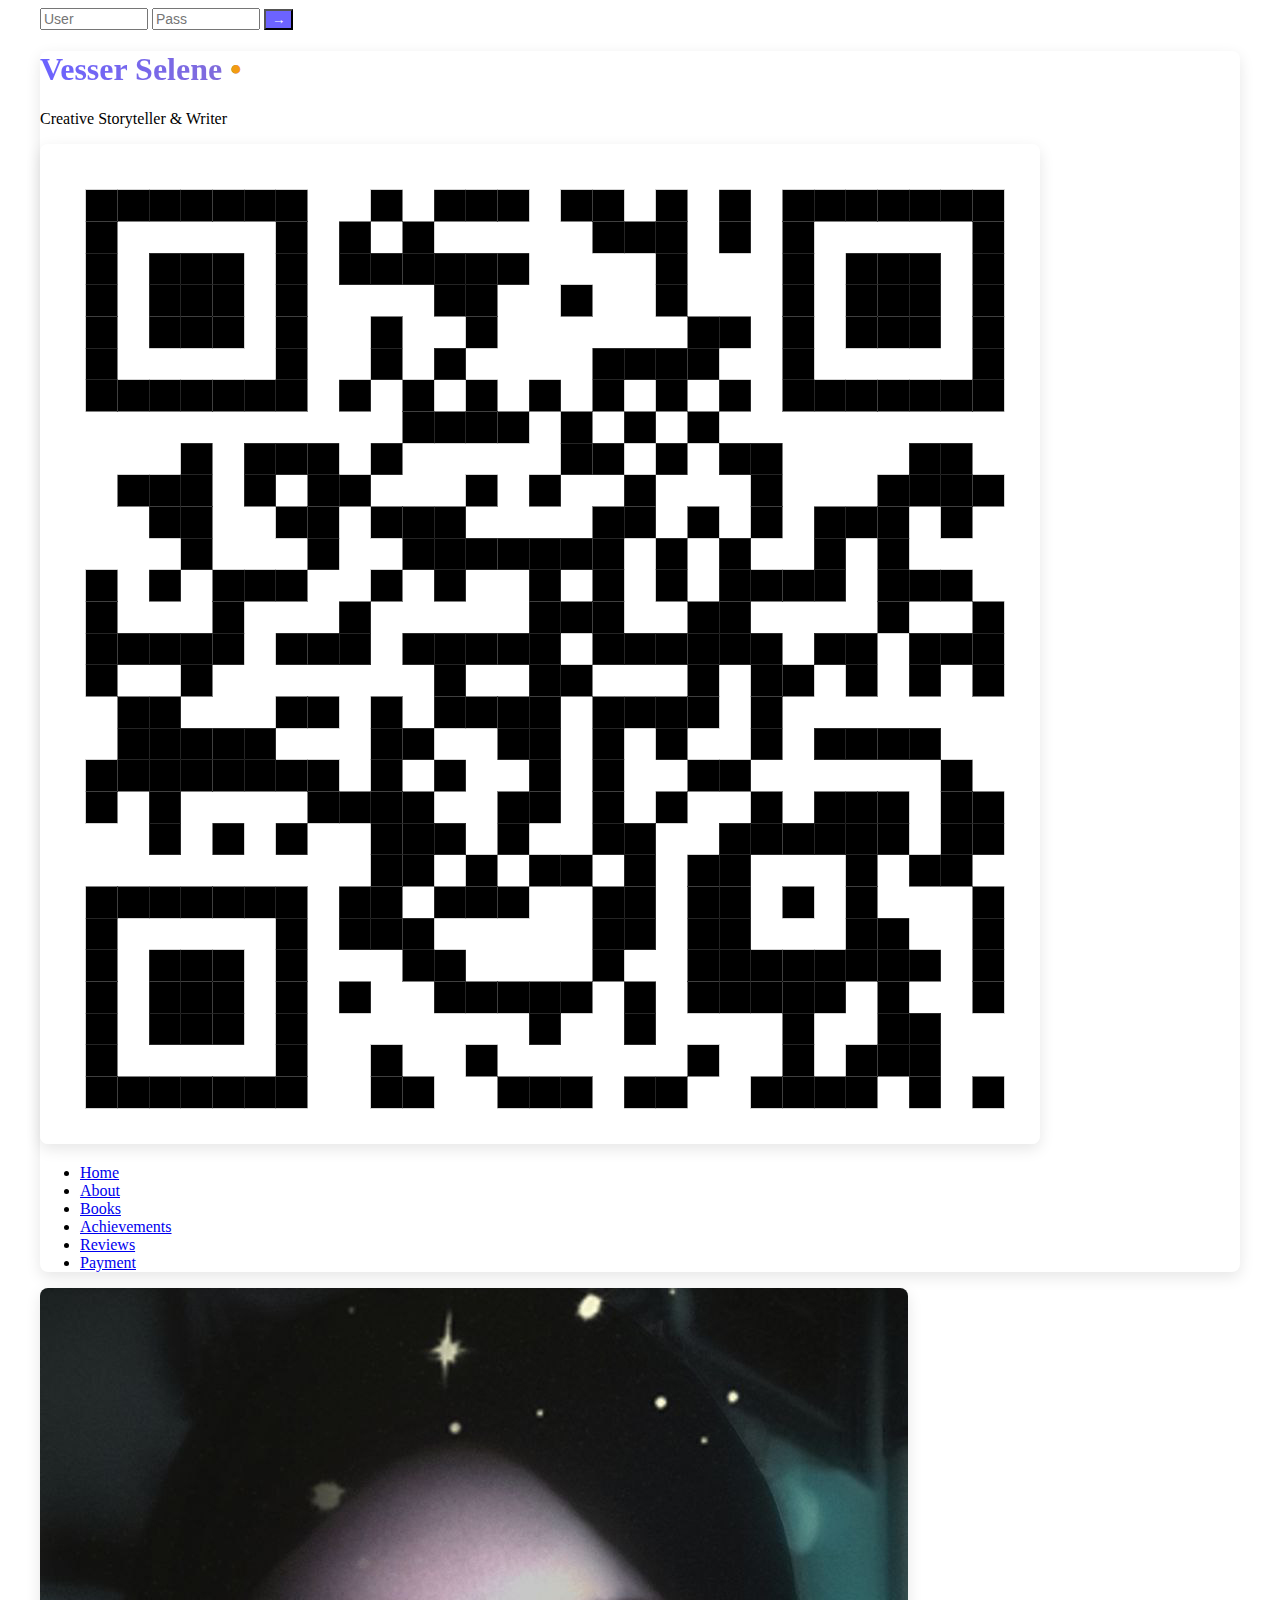
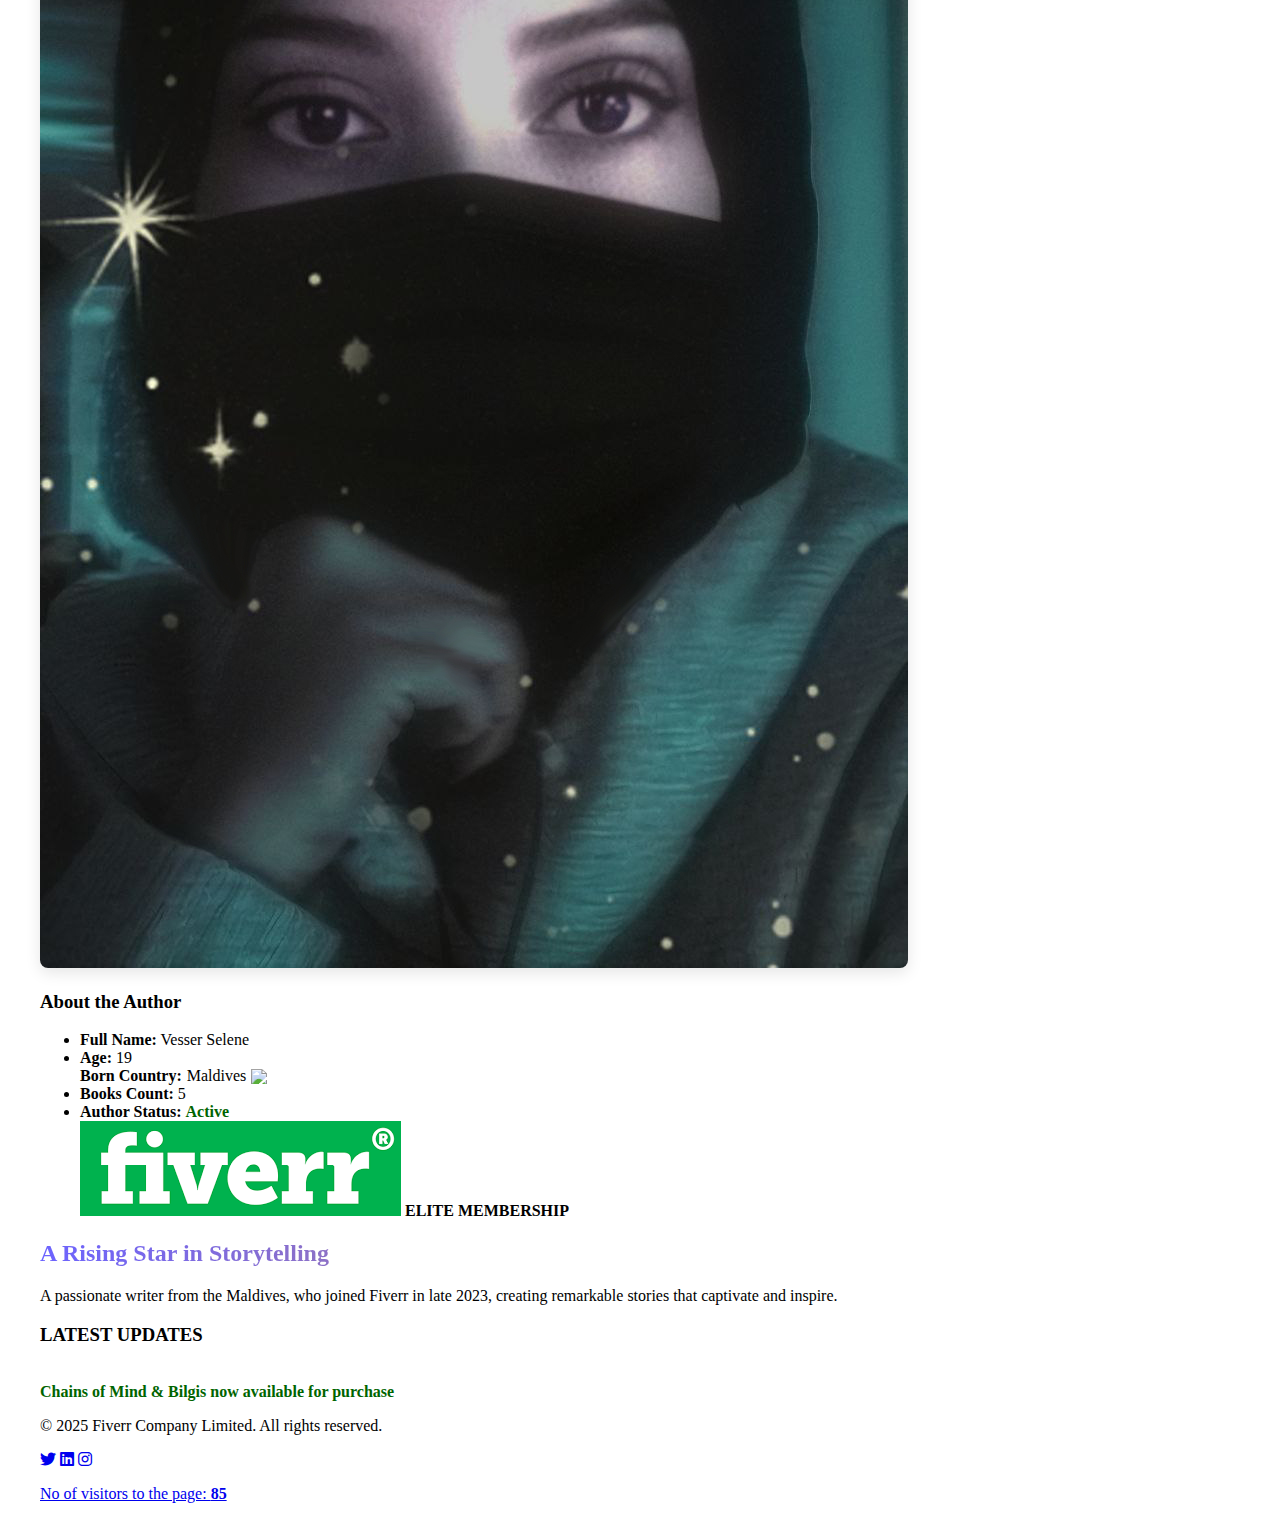
==== commit 8414b1d6: "index.html" ====
--- a/index.html
+++ b/index.html
@@ -404,7 +404,7 @@
     <a href="#" class="hover:text-blue-400"><i class="fab fa-instagram"></i></a>
   </div>
   <p class="mt-4">
-    <a href="map.html" class="text-blue-400 hover:underline">No of visitors to the page: <strong>56</strong></a>
+    <a href="map.html" class="text-blue-400 hover:underline">No of visitors to the page: <strong>85</strong></a>
   </p>
 </footer>
 </div>
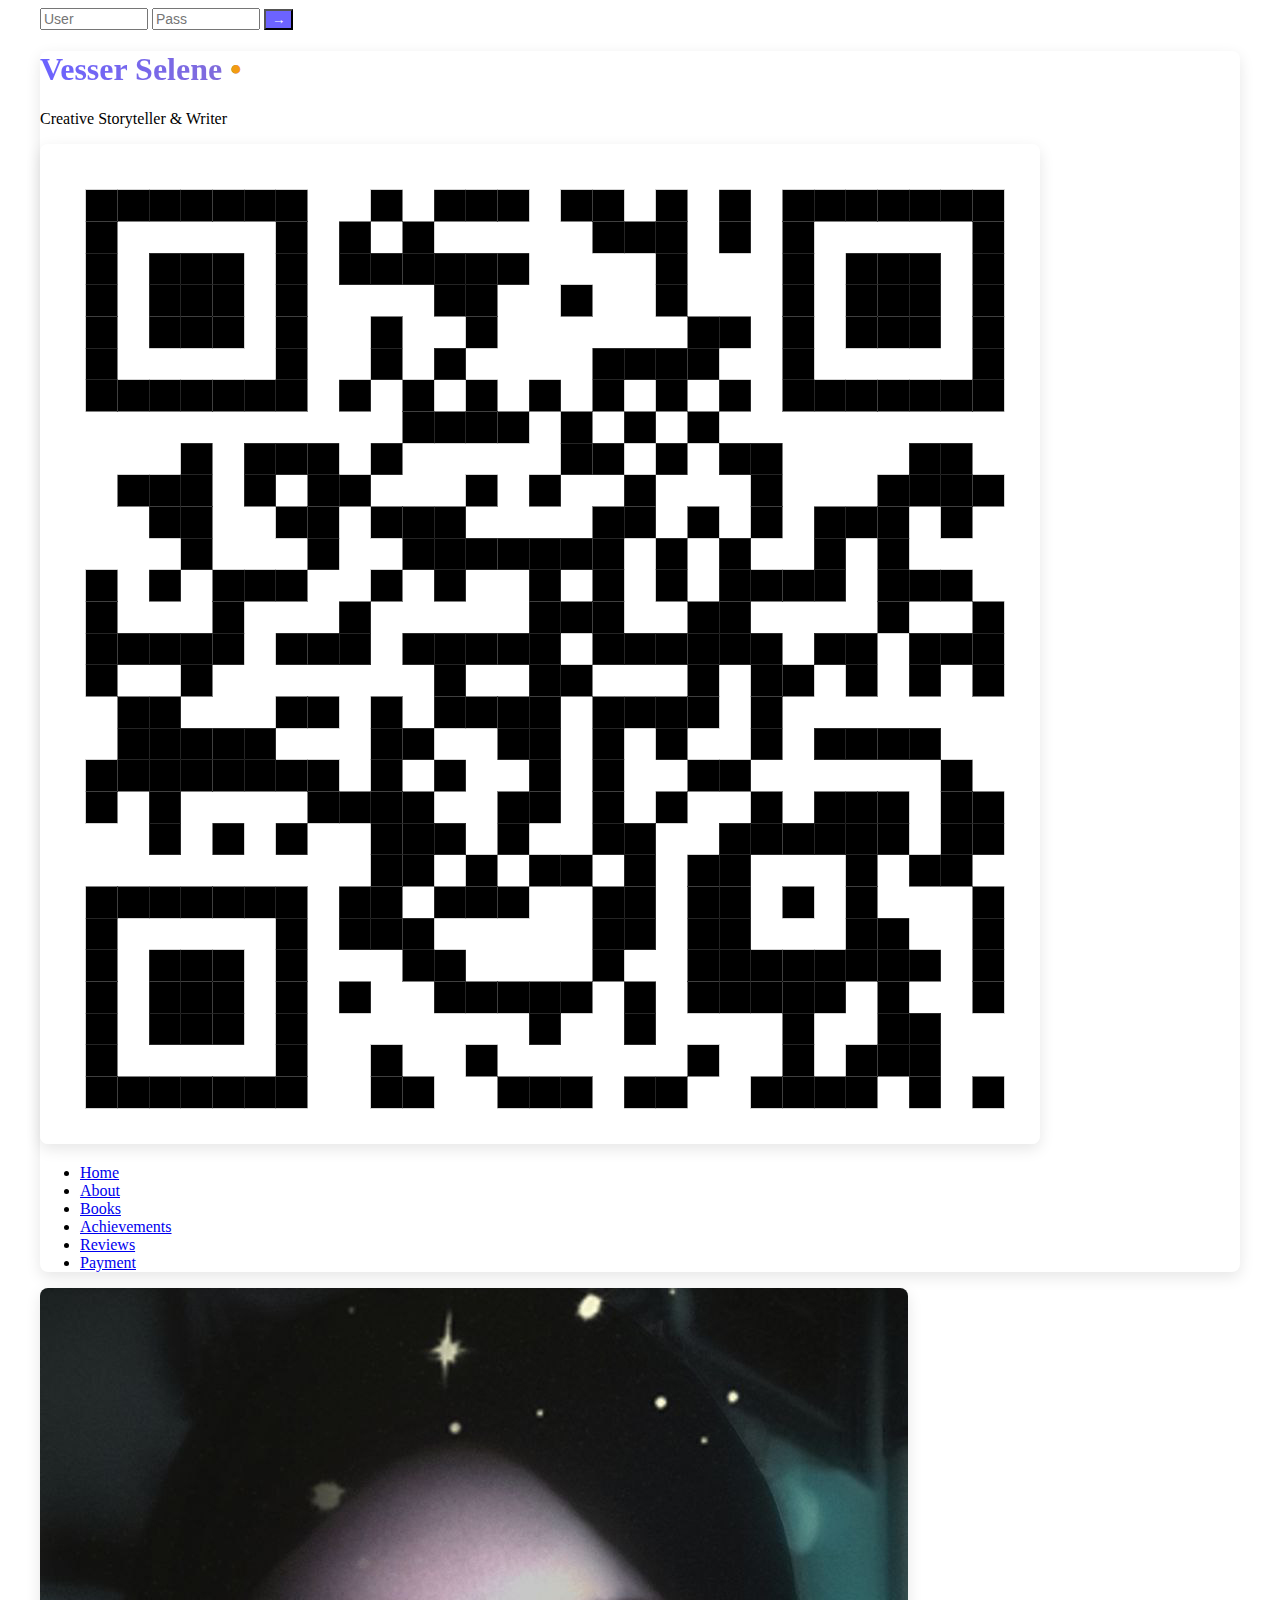
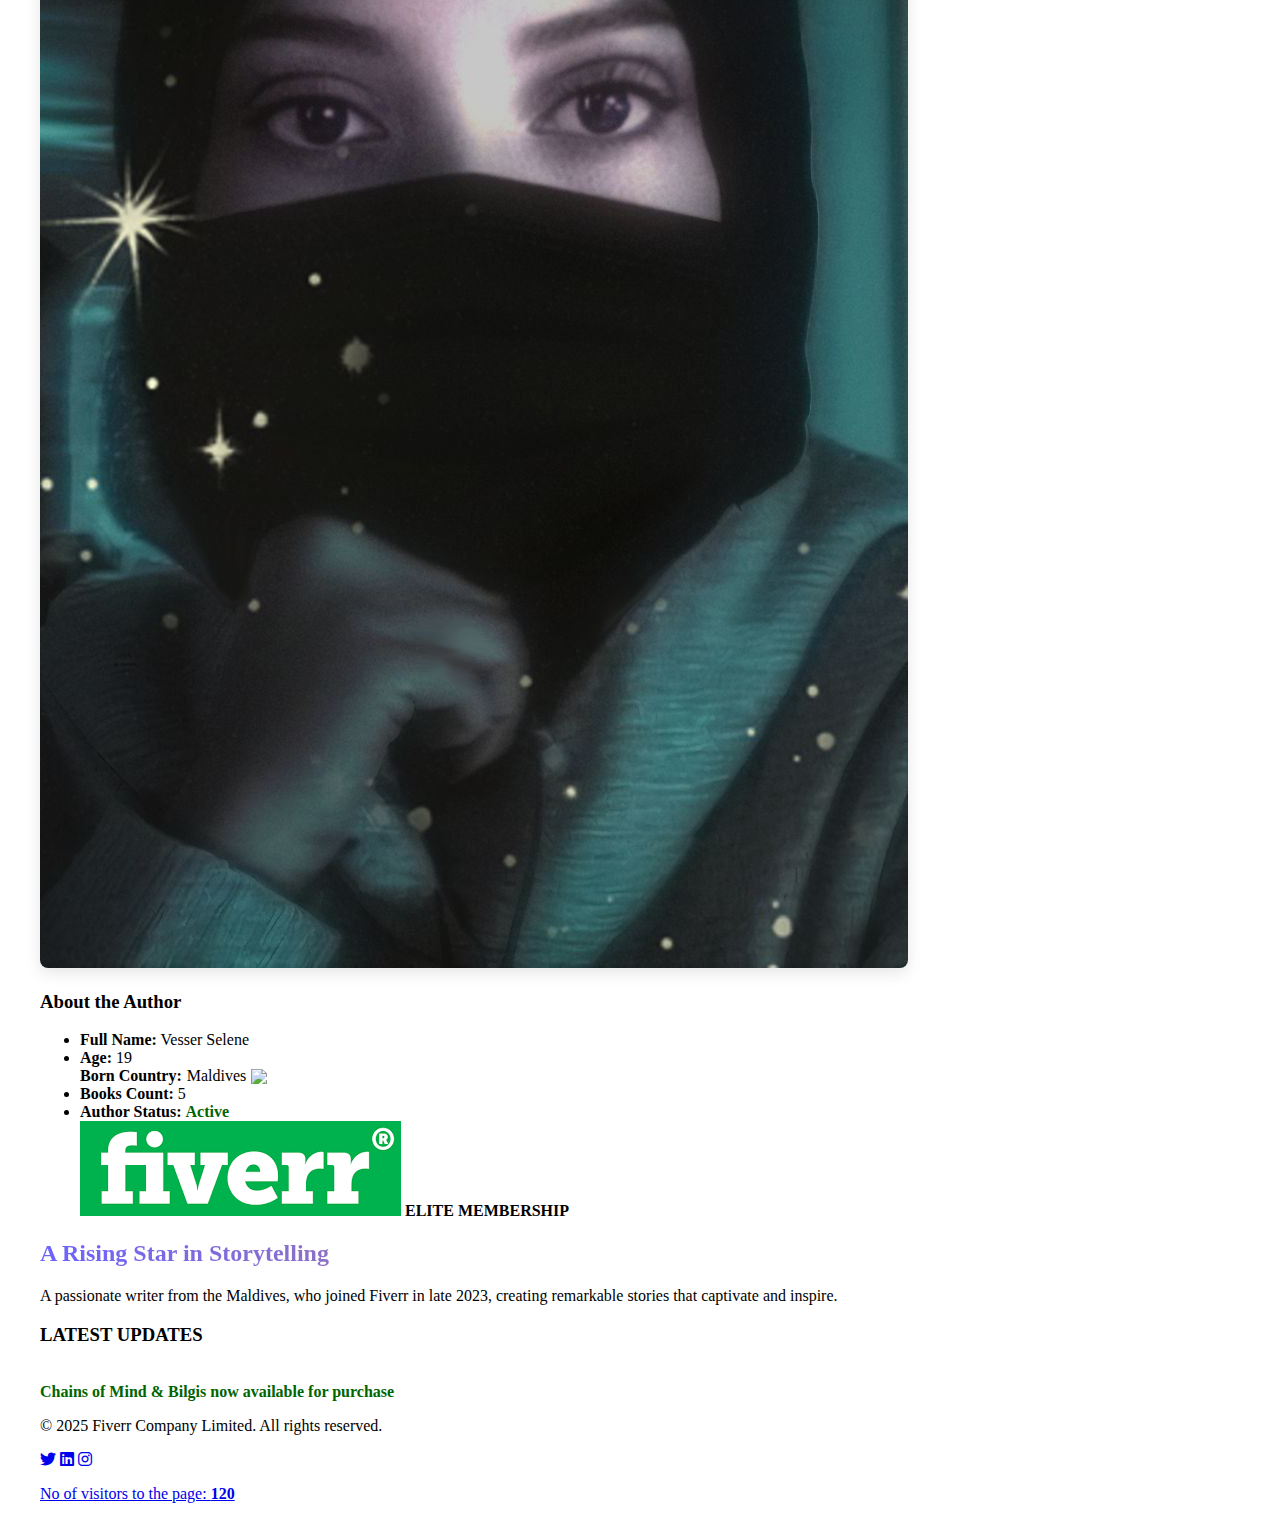
==== commit f3a727e2: "index.html" ====
--- a/index.html
+++ b/index.html
@@ -404,7 +404,7 @@
     <a href="#" class="hover:text-blue-400"><i class="fab fa-instagram"></i></a>
   </div>
   <p class="mt-4">
-    <a href="map.html" class="text-blue-400 hover:underline">No of visitors to the page: <strong>85</strong></a>
+    <a href="map.html" class="text-blue-400 hover:underline">No of visitors to the page: <strong>120</strong></a>
   </p>
 </footer>
 </div>
